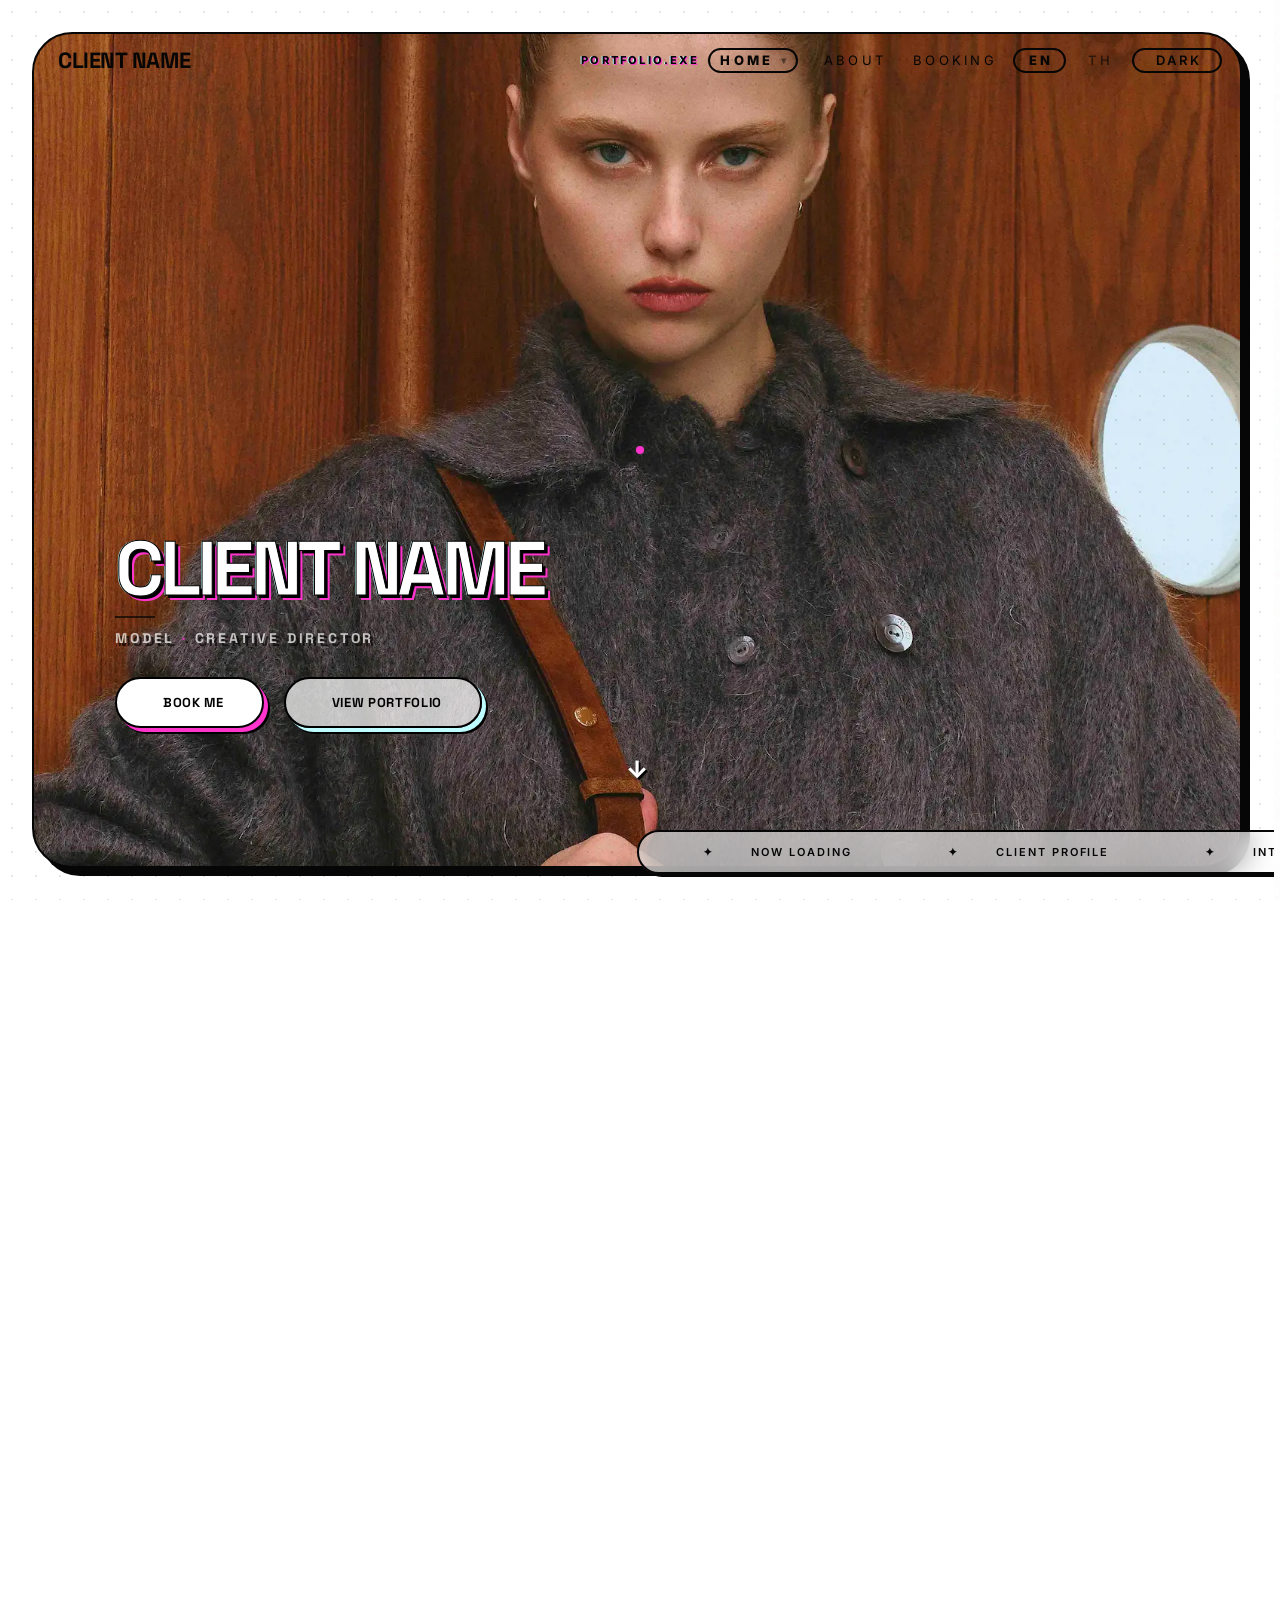
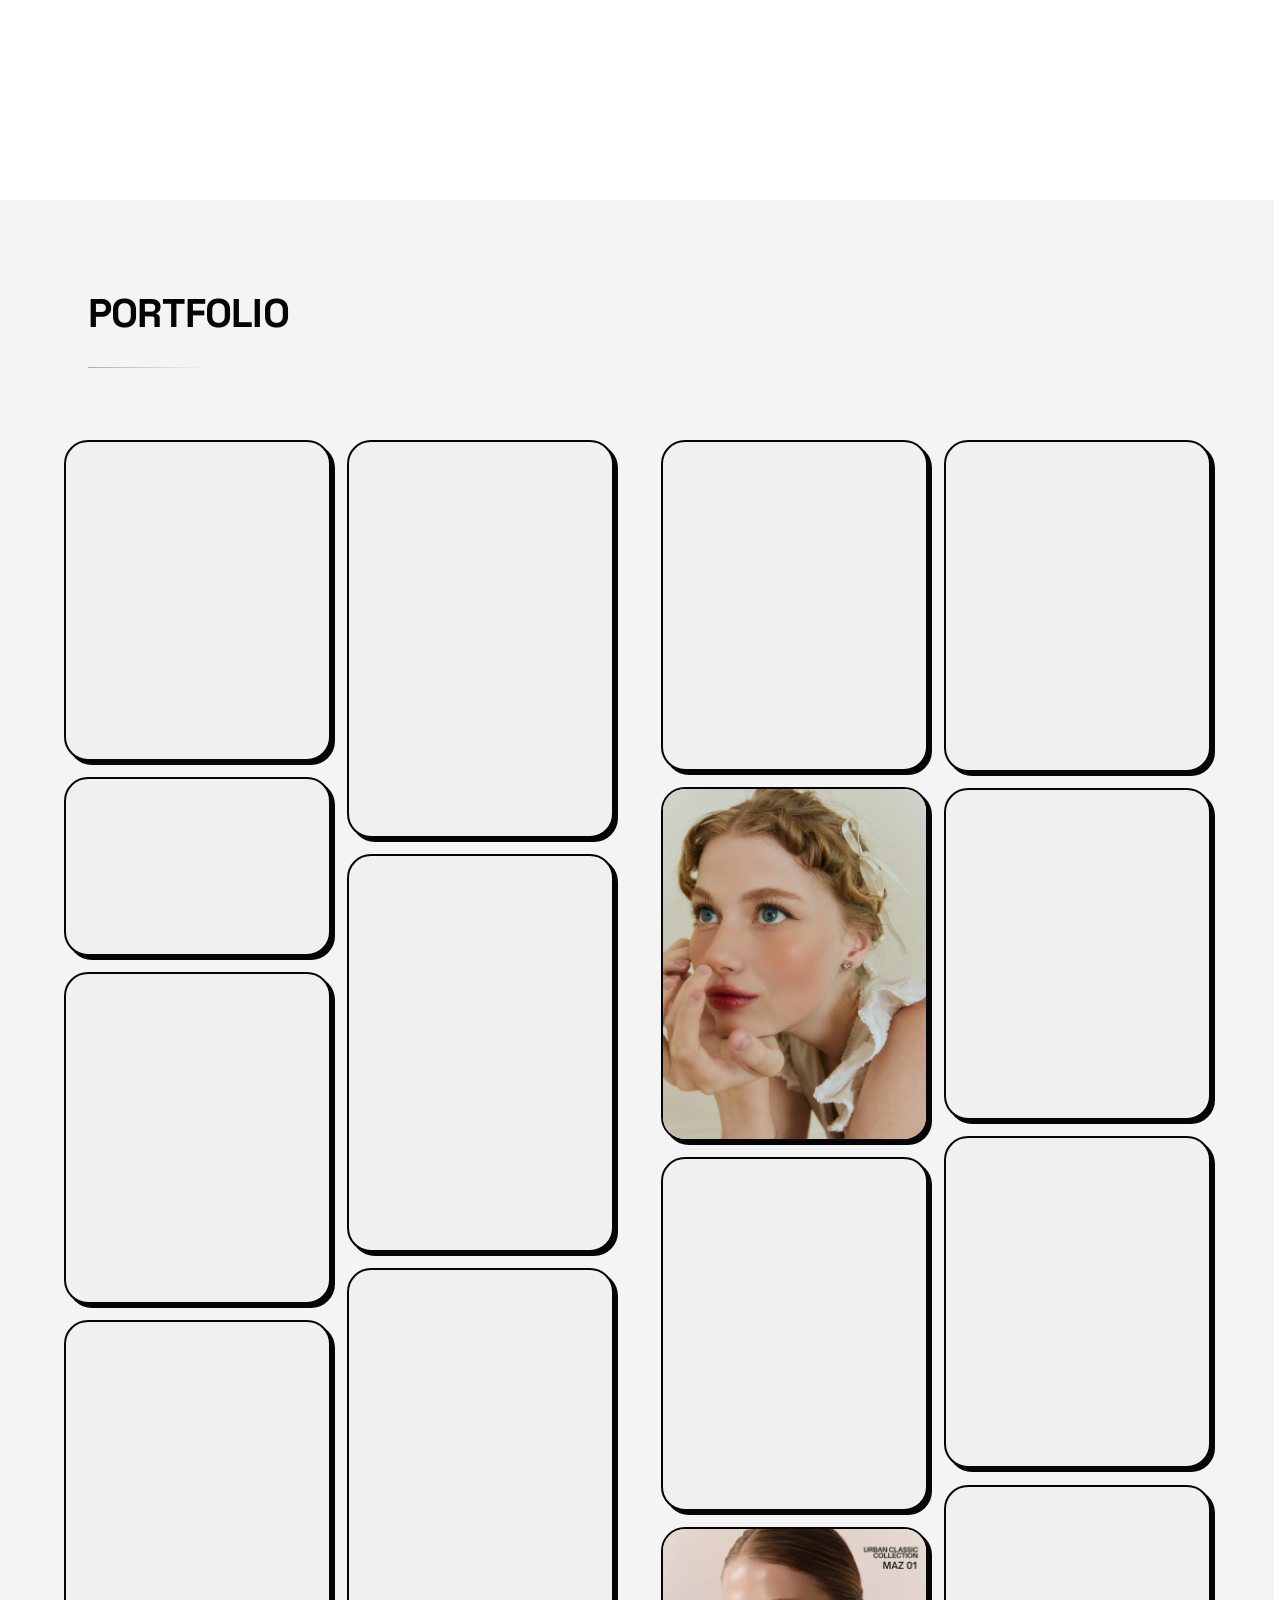
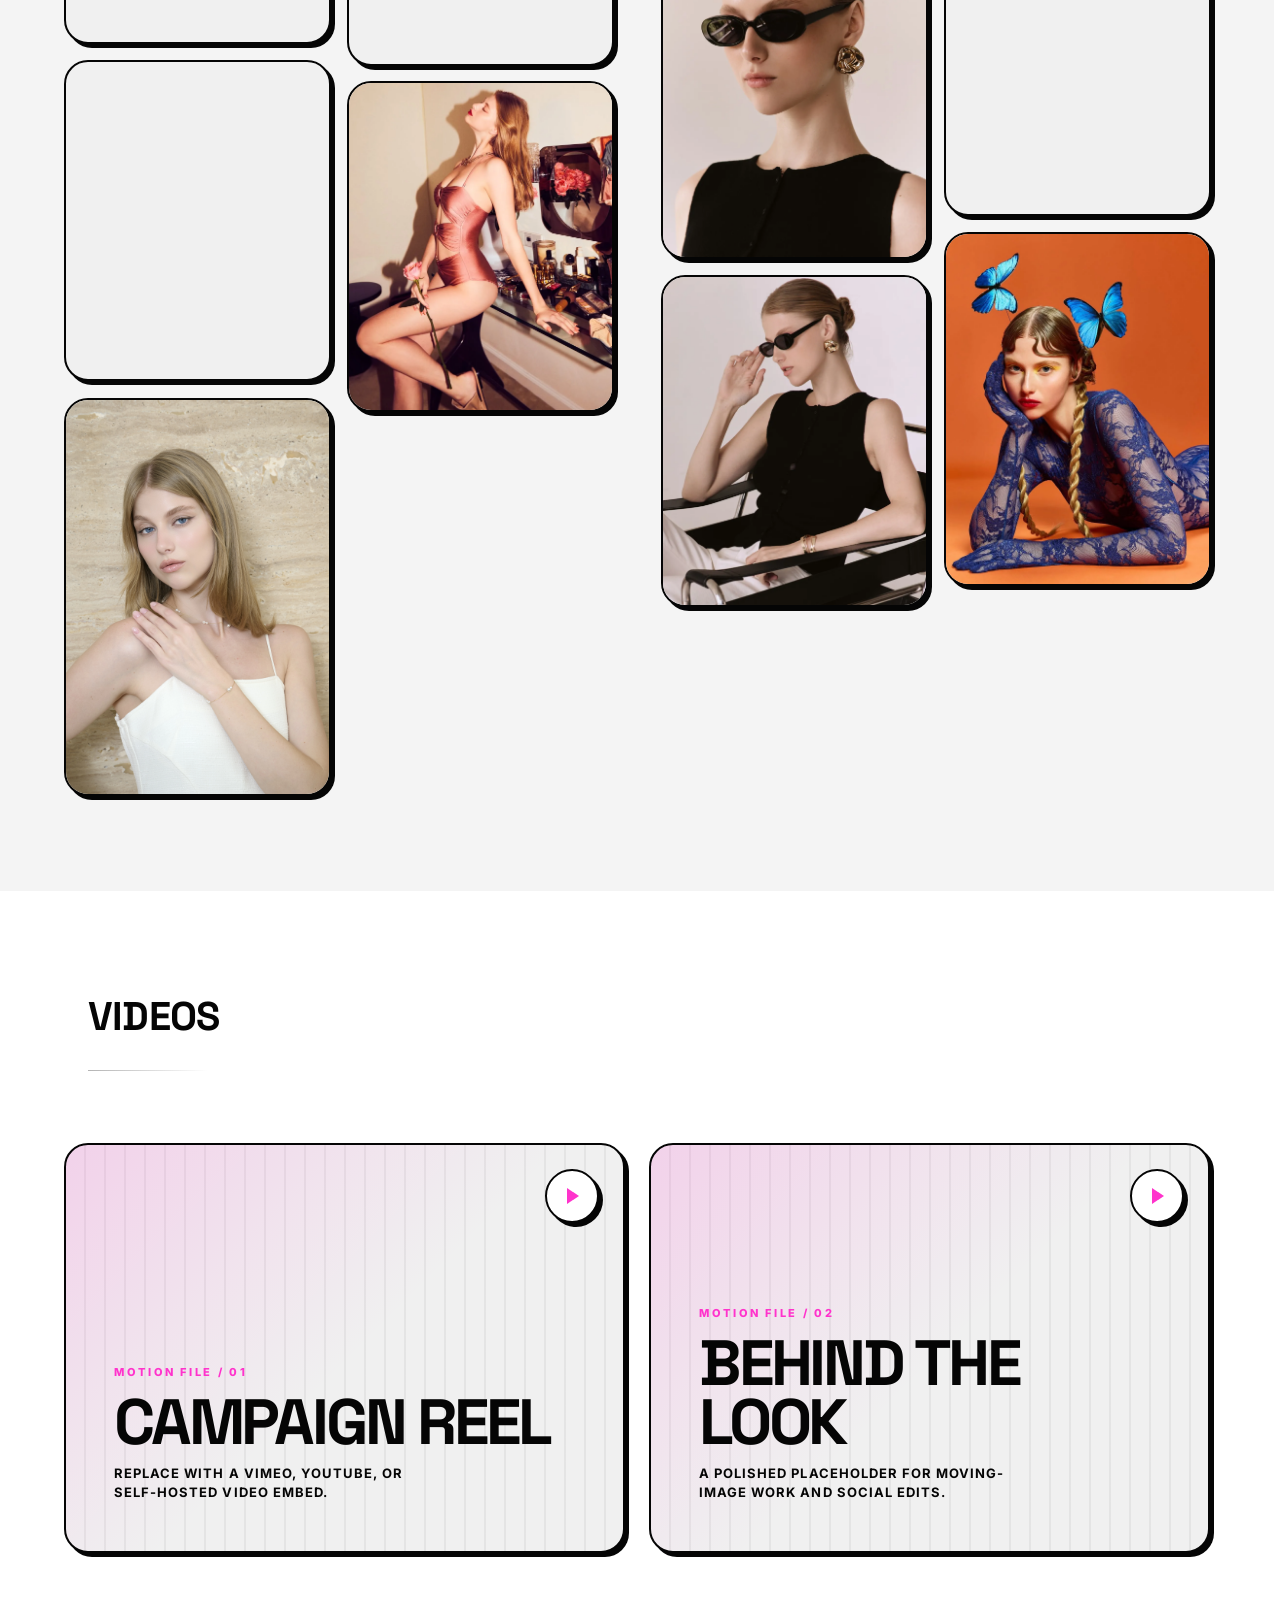
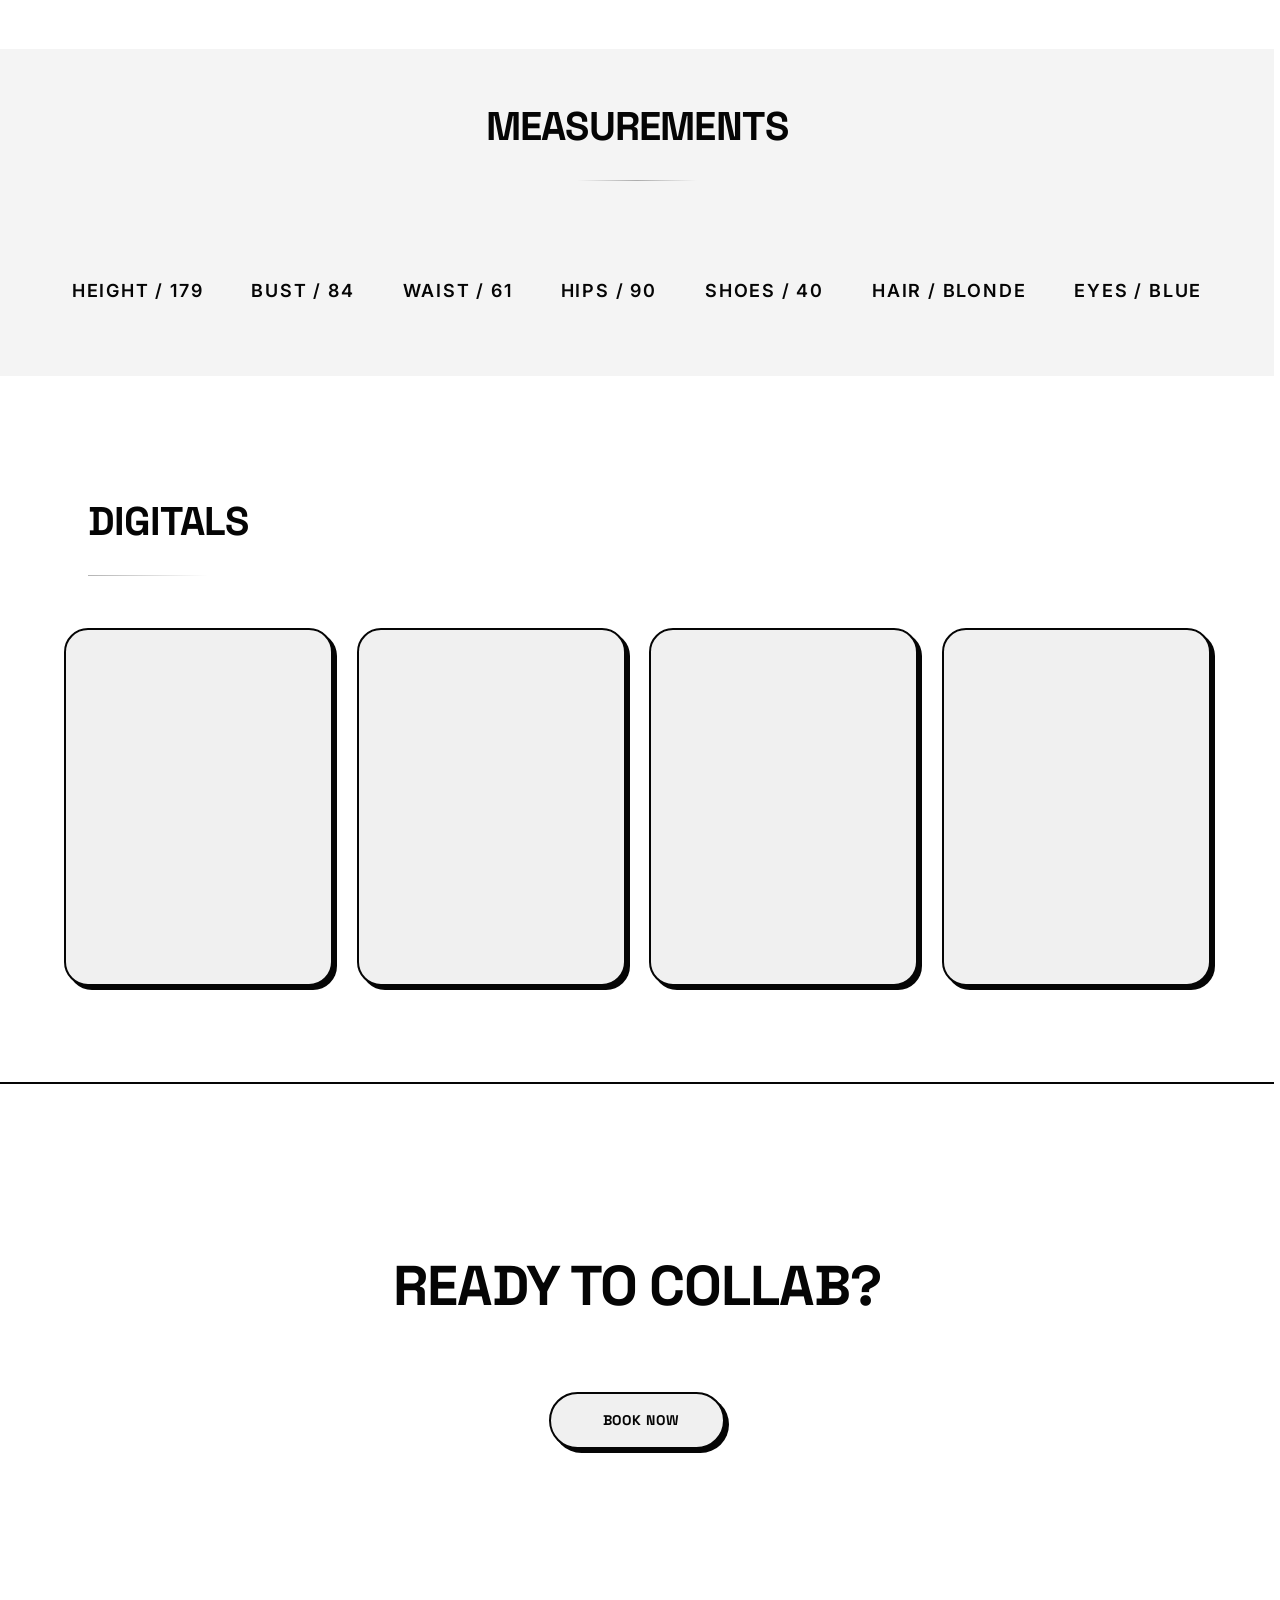
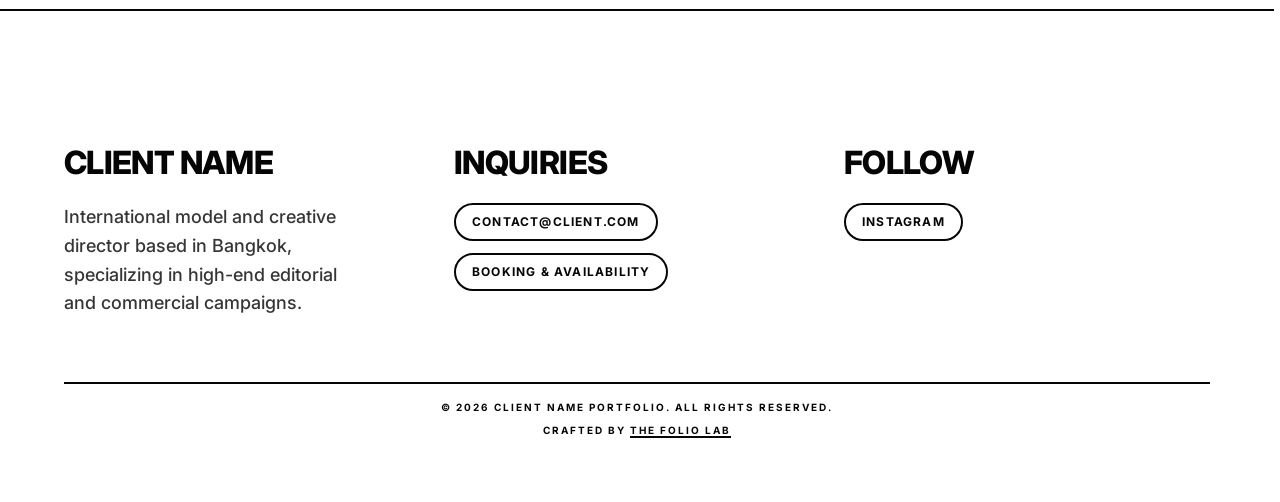
==== index.html @ 62f5c0d6 "Overbleed final II" ====
<!DOCTYPE html>
<html lang="en">
<head>
    <meta charset="UTF-8">
    <meta name="viewport" content="width=device-width, initial-scale=1.0, viewport-fit=cover">
    
    <!-- =================================================================== -->
    <!-- SEO & METADATA (Update these values for each new client) -->
    <!-- =================================================================== -->
    <meta name="description" content="Editorial model and creative director portfolio.">
    <meta name="robots" content="index, follow, max-image-preview:large">
    <link rel="canonical" href="https://your-client-domain.com/">
    
    <!-- Open Graph (Facebook, LinkedIn, iMessage) -->
    <meta property="og:title" content="Portfolio | Client Name">
    <meta property="og:description" content="Editorial model and creative director portfolio.">
    <meta property="og:image" content="https://your-client-domain.com/image/hero/hero.webp">
    <meta property="og:url" content="https://your-client-domain.com/">
    <meta property="og:type" content="website">
    
    <!-- Twitter Cards -->
    <meta name="twitter:card" content="summary_large_image">
    <meta name="twitter:title" content="Portfolio | Client Name">
    <meta name="twitter:description" content="Editorial model and creative director portfolio.">
    <meta name="twitter:image" content="https://your-client-domain.com/image/hero/hero.webp">
    
    <!-- Apple Web App Settings -->
    <meta name="apple-mobile-web-app-capable" content="yes">
    <meta name="apple-mobile-web-app-status-bar-style" content="black-translucent">
    
    <meta name="theme-color" content="#FFFFFF" media="(prefers-color-scheme: light)">
    <meta name="theme-color" content="#050505" media="(prefers-color-scheme: dark)">
    <link rel="manifest" href="manifest.json">
    <title>Portfolio | Client Name</title>
    <link rel="stylesheet" href="style.css">
    <link rel="preconnect" href="https://fonts.googleapis.com">
    <link rel="preconnect" href="https://fonts.gstatic.com" crossorigin>
    <link href="https://fonts.googleapis.com/css2?family=Inter:wght@400;500;600&family=Space+Grotesk:wght@400;600;700&display=block" rel="stylesheet">
    <link rel="preconnect" href="https://player.vimeo.com">
    <link rel="preconnect" href="https://i.vimeocdn.com">
    <link rel="preload" as="image" href="image/hero/hero.webp" fetchpriority="high">
    <script src="config.js"></script>

    <!-- JSON-LD Structured Data for Google -->
    <script type="application/ld+json">
    {
      "@context": "https://schema.org",
      "@type": "Person",
      "name": "Client Name",
      "url": "https://your-client-domain.com/",
      "image": "https://your-client-domain.com/image/hero/hero.webp",
      "jobTitle": "Model and Creative Director"
    }
    </script>
</head>
<body>

    <!-- Y2K Splash Screen -->
    <div id="splash-screen" class="splash-screen">
        <div class="splash-logo" id="splashClientName"></div>
        <script>
            (function() {
                const navEntries = performance.getEntriesByType("navigation");
                const isReload = navEntries.length > 0 ? navEntries[0].type === 'reload' : (window.performance && performance.navigation && performance.navigation.type === 1);
                if (sessionStorage.getItem('hasSeenSplash') && !isReload) {
                    document.getElementById('splash-screen').style.display = 'none';
                }
            })();
            if (window.CLIENT_CONFIG) {
                document.getElementById('splashClientName').textContent = window.CLIENT_CONFIG.name;
            }
        </script>
    </div>

    <script src="nav.js"></script>
    <header class="hero" id="hero">
        <!-- Change the background image URL right here for new clients -->
        <div class="hero-mobile-overbleed-bg" style="background-image: url('image/hero/hero.webp');" aria-hidden="true"></div>
        <div class="hero-bg" style="background-image: url('image/hero/hero.webp');"></div>
        <div class="hero-content">
            <h1 class="reveal" id="clientNameHero"></h1>
            <p class="hero-tagline reveal delay-1">
                <span lang="en" id="taglineEn"></span>
                <span lang="th" id="taglineTh"></span>
            </p>
            <div class="hero-btns reveal delay-2">
                <a href="booking.html" class="btn-primary" lang="en">Book Me</a>
                <a href="booking.html" class="btn-primary" lang="th">จองคิว</a>
                <a href="#highlights" class="btn-secondary" lang="en">View Portfolio</a>
                <a href="#highlights" class="btn-secondary" lang="th">ดูผลงาน</a>
            </div>
        </div>
        
        <!-- Y2K Scrolling Ticker -->
        <div class="hero-marquee reveal delay-3">
            <div class="hero-marquee-track">
                <!-- Repeated twice to create a seamless infinite scroll loop -->
                <span><span class="pink-accent">✦</span> Now Loading</span><span><span class="pink-accent">✦</span> Client Profile</span><span><span class="pink-accent">✦</span> International Model</span><span><span class="pink-accent">✦</span> Creative Director</span><span><span class="pink-accent">✦</span> Booking Status: Open</span><span><span class="pink-accent">✦</span> Available Worldwide</span>
                <span><span class="pink-accent">✦</span> Now Loading</span><span><span class="pink-accent">✦</span> Client Profile</span><span><span class="pink-accent">✦</span> International Model</span><span><span class="pink-accent">✦</span> Creative Director</span><span><span class="pink-accent">✦</span> Booking Status: Open</span><span><span class="pink-accent">✦</span> Available Worldwide</span>
                <span><span class="pink-accent">✦</span> Now Loading</span><span><span class="pink-accent">✦</span> Client Profile</span><span><span class="pink-accent">✦</span> International Model</span><span><span class="pink-accent">✦</span> Creative Director</span><span><span class="pink-accent">✦</span> Booking Status: Open</span><span><span class="pink-accent">✦</span> Available Worldwide</span>
                <span><span class="pink-accent">✦</span> Now Loading</span><span><span class="pink-accent">✦</span> Client Profile</span><span><span class="pink-accent">✦</span> International Model</span><span><span class="pink-accent">✦</span> Creative Director</span><span><span class="pink-accent">✦</span> Booking Status: Open</span><span><span class="pink-accent">✦</span> Available Worldwide</span>
            </div>
        </div>
        
        <!-- Y2K Scroll Indicator -->
        <a href="#highlights" class="scroll-indicator" aria-label="Scroll Down"></a>
    </header>

    <!-- SECTION 2: Highlights (4 Images) -->
    <section id="highlights">
        <div class="container">
            <p class="section-label reveal">
                <span lang="en">Highlights</span>
                <span lang="th">ไฮไลต์</span>
            </p>
            <div style="grid-column: span 12;">
                <div class="featured-grid">
                    <div class="featured-item reveal"><img src="image/highlights/01.webp" alt="Editorial" loading="lazy" decoding="async"></div>
                    <div class="featured-item reveal"><img src="image/highlights/02.webp" alt="Editorial" loading="lazy" decoding="async"></div>
                    <div class="featured-item reveal"><img src="image/highlights/03.WEBP" alt="Editorial" loading="lazy" decoding="async"></div>
                    <div class="featured-item reveal"><img src="image/highlights/04.webp" alt="Editorial" loading="lazy" decoding="async"></div>
                </div>
            </div>
        </div>
    </section>

    <!-- SECTION 2.5: Selected Clients -->
    <section id="selected-clients" style="padding: 0 0 96px 0;">
        <div class="container">
            <div style="grid-column: span 12; text-align: center;">
                <h3 class="reveal" style="font-size: 12px; letter-spacing: 0.3em; margin-bottom: 48px; opacity: 0.5; font-weight: 400;">
                    <span lang="en">Selected Clients</span>
                    <span lang="th">ลูกค้าที่ร่วมงาน</span>
                </h3>
                <div class="reveal delay-1" style="display: flex; justify-content: center; align-items: center; flex-wrap: wrap; gap: clamp(32px, 6vw, 64px); opacity: 0.5;">
                    <img src="image/brand_icons/vogue.webp" alt="VOGUE" class="brand-logo" style="height: clamp(16px, 3vw, 20px); width: auto; object-fit: contain; pointer-events: none;" loading="lazy" decoding="async">
                    <img src="image/brand_icons/elle.webp" alt="ELLE" class="brand-logo" style="height: clamp(16px, 3vw, 20px); width: auto; object-fit: contain; pointer-events: none;" loading="lazy" decoding="async">
                    <img src="image/brand_icons/cartier.webp" alt="CARTIER" class="brand-logo" style="height: clamp(16px, 3vw, 20px); width: auto; object-fit: contain; pointer-events: none;" loading="lazy" decoding="async">
                    <img src="image/brand_icons/armani.webp" alt="ARMANI" class="brand-logo" style="height: clamp(16px, 3vw, 20px); width: auto; object-fit: contain; pointer-events: none;" loading="lazy" decoding="async">
                    <img src="image/brand_icons/levi.webp" alt="LEVI'S" class="brand-logo" style="height: clamp(16px, 3vw, 20px); width: auto; object-fit: contain; pointer-events: none;" loading="lazy" decoding="async">
                </div>
            </div>
        </div>
    </section>

    <!-- SECTION 3: Full Portfolio (20 Images) -->
    <section id="portfolio" class="bg-alt">
        <div class="container">
            <p class="section-label reveal">
                <span lang="en">Portfolio</span>
                <span lang="th">ผลงาน</span>
            </p>
            <div style="grid-column: span 12;">
                <div class="full-grid">
                    <div class="portfolio-column">
                        <div class="masonry-col">
                            <img src="image/portfolio/01.webp" alt="Work" class="reveal" loading="lazy" decoding="async">
                            <img src="image/portfolio/02.webp" alt="Work" class="reveal" loading="lazy" decoding="async">
                            <img src="image/portfolio/03.webp" alt="Work" class="reveal" loading="lazy" decoding="async">
                            <img src="image/portfolio/04.webp" alt="Work" class="reveal" loading="lazy" decoding="async">
                            <img src="image/portfolio/05.webp" alt="Work" class="reveal" loading="lazy" decoding="async">
                            <img src="image/portfolio/06.webp" alt="Work" class="reveal" loading="lazy" decoding="async">
                        </div>
                        <div class="masonry-col">
                            <img src="image/portfolio/07.webp" alt="Work" class="reveal" loading="lazy" decoding="async">
                            <img src="image/portfolio/08.webp" alt="Work" class="reveal" loading="lazy" decoding="async">
                            <img src="image/portfolio/09.webp" alt="Work" class="reveal" loading="lazy" decoding="async">
                            <img src="image/portfolio/10.webp" alt="Work" class="reveal" loading="lazy" decoding="async">
                        </div>
                    </div>
                    <div class="portfolio-column">
                        <div class="masonry-col">
                            <img src="image/portfolio/11.webp" alt="Work" class="reveal" loading="lazy" decoding="async">
                            <img src="image/portfolio/12.webp" alt="Work" class="reveal" loading="lazy" decoding="async">
                            <img src="image/portfolio/13.webp" alt="Work" class="reveal" loading="lazy" decoding="async">
                            <img src="image/portfolio/14.webp" alt="Work" class="reveal" loading="lazy" decoding="async">
                            <img src="image/portfolio/15.webp" alt="Work" class="reveal" loading="lazy" decoding="async">
                        </div>
                        <div class="masonry-col">
                            <img src="image/portfolio/16.webp" alt="Work" class="reveal" loading="lazy" decoding="async">
                            <img src="image/portfolio/17.webp" alt="Work" class="reveal" loading="lazy" decoding="async">
                            <img src="image/portfolio/18.webp" alt="Work" class="reveal" loading="lazy" decoding="async">
                            <img src="image/portfolio/19.webp" alt="Work" class="reveal" loading="lazy" decoding="async">
                            <img src="image/portfolio/20.webp" alt="Work" class="reveal" loading="lazy" decoding="async">
                        </div>
                    </div>
                </div>
            </div>
        </div>
    </section>

    <!-- SECTION 4: Video Portfolio (2 Videos) -->
    <section id="motion">
        <div class="container">
            <p class="section-label reveal">
                <span lang="en">Videos</span>
                <span lang="th">วิดีโอ</span>
            </p>
            <div style="grid-column: span 12;">
                <div class="video-grid">
                    <div class="video-item video-placeholder-card reveal">
                        <span class="video-placeholder-card__label">Motion File / 01</span>
                        <span class="video-placeholder-card__play" aria-hidden="true"></span>
                        <p class="video-placeholder-card__title">Campaign Reel</p>
                        <p class="video-placeholder-card__caption">Replace with a Vimeo, YouTube, or self-hosted video embed.</p>
                    </div>
                    <div class="video-item video-placeholder-card reveal">
                        <span class="video-placeholder-card__label">Motion File / 02</span>
                        <span class="video-placeholder-card__play" aria-hidden="true"></span>
                        <p class="video-placeholder-card__title">Behind The Look</p>
                        <p class="video-placeholder-card__caption">A polished placeholder for moving-image work and social edits.</p>
                    </div>
                </div>
            </div>
        </div>
    </section>

    <!-- SECTION 5: Measurements -->
    <section id="measurements" class="bg-alt">
        <div class="container">
            <p class="section-label reveal">
                <span lang="en">Measurements</span>
                <span lang="th">สัดส่วน</span>
            </p>
            <div style="grid-column: span 12;">
                <div class="info-strip">
                    <div><span lang="en">Height</span><span lang="th">ส่วนสูง</span> / <span id="val-height"></span></div>
                    <div><span lang="en">Bust</span><span lang="th">อก</span> / <span id="val-bust"></span></div>
                    <div><span lang="en">Waist</span><span lang="th">เอว</span> / <span id="val-waist"></span></div>
                    <div><span lang="en">Hips</span><span lang="th">สะโพก</span> / <span id="val-hips"></span></div>
                    <div><span lang="en">Shoes</span><span lang="th">รองเท้า</span> / <span id="val-shoes"></span></div>
                    <div><span lang="en">Hair</span><span lang="th">สีผม</span> / <span lang="en" id="val-hairEn"></span><span lang="th" id="val-hairTh"></span></div>
                    <div><span lang="en">Eyes</span><span lang="th">นัยน์ตา</span> / <span lang="en" id="val-eyesEn"></span><span lang="th" id="val-eyesTh"></span></div>   
                </div>
                <!-- Subtle Comp Card Button -->
                <div class="reveal delay-1" id="compCardContainer" style="text-align: center; margin-top: 24px;">
                    <a href="#" id="compCardBtn" class="btn-bold">
                        <span lang="en">View Comp Card</span>
                        <span lang="th">ดูคอมพ์การ์ด</span>
                    </a>
                </div>
            </div>
        </div>
    </section>

    <!-- SECTION 6: Digitals (4 Images) -->
    <section id="digitals">
        <div class="container">
            <p class="section-label reveal">
                <span lang="en">Digitals</span>
                <span lang="th">สแนปช็อต</span>
            </p>
            <div style="grid-column: span 12;">
                <div class="digitals-grid">
                    <img src="image/digitals/01.webp" alt="Digital 1" class="reveal" loading="lazy" decoding="async">
                    <img src="image/digitals/02.webp" alt="Digital 2" class="reveal" loading="lazy" decoding="async">
                    <img src="image/digitals/03.webp" alt="Digital 3" class="reveal" loading="lazy" decoding="async">
                    <img src="image/digitals/04.webp" alt="Digital 4" class="reveal" loading="lazy" decoding="async">
                </div>
            </div>
        </div>
    </section>

    <section class="cta-section">
        <h2 class="reveal">
            <span lang="en">Ready to collab?</span>
            <span lang="th">พร้อมร่วมงานกันแล้ว?</span>
        </h2>
        <a href="booking.html" class="btn-bold reveal delay-1">
            <span lang="en">Book Now</span>
            <span lang="th">จองคิวเลย</span>
        </a>
    </section>

    <a href="#hero" class="back-to-top">
        <span lang="en">Top</span>
        <span lang="th">กลับขึ้นบน</span>
    </a>

    <div id="imageModal" class="modal" role="dialog" aria-modal="true" aria-label="Image Gallery">
        <span class="modal-nav modal-prev" aria-label="Previous Image" role="button">&#10094;</span>
        <img class="modal-content" id="img01" alt="Expanded image">
        <span class="modal-nav modal-next" aria-label="Next Image" role="button">&#10095;</span>
        <div class="modal-caption" id="imageModalCaption" aria-hidden="true">
            <p class="modal-caption__kicker" id="imageModalCaptionKicker"></p>
            <p class="modal-caption__text">
                <span lang="en" id="imageModalCaptionEn"></span>
                <span lang="th" id="imageModalCaptionTh"></span>
            </p>
        </div>
        <button type="button" class="modal-fullscreen-toggle" id="imageModalFullscreenToggle" aria-pressed="false">
            <span lang="en" id="imageModalFullscreenToggleEn">Fullscreen</span>
            <span lang="th" id="imageModalFullscreenToggleTh">เต็มจอ</span>
        </button>
        <button type="button" class="modal-caption-toggle" id="imageModalCaptionToggle" aria-pressed="true">
            <span lang="en" id="imageModalCaptionToggleEn">Captions: On</span>
            <span lang="th" id="imageModalCaptionToggleTh">คำบรรยาย: เปิด</span>
        </button>
    </div>

    <!-- Dedicated Comp Card Modal -->
    <div id="compCardModal" class="modal" role="dialog" aria-modal="true" aria-label="Comp Card">
        <img class="modal-content" id="compCardImg" alt="Client Comp Card" style="max-height: 80vh;">
        <div class="comp-card-modal-note">
            <a href="#" id="compCardDownload" download="Comp_Card.png" class="btn-primary" style="box-shadow: 0 4px 24px rgba(0,0,0,0.4);">
                <span lang="en">Download Comp Card</span>
                <span lang="th">ดาวน์โหลดคอมพ์การ์ด</span>
            </a>
        </div>
    </div>

    <script src="footer.js"></script>
    <script src="main.js"></script>

</body>
</html>
---- style.css ----
/* ==========================================================================
   CLIENT CONFIGURATION (THEME SETTINGS)
   Update these variables to re-skin the entire website in seconds.
   ========================================================================== */
:root {
    /* 1. BRAND COLORS */
    --black: #000000;
    --white: #ffffff;
    --gold: #FF33CC; /* Softened Cyber Pink for Y2K Accent */

    /* 2. BRAND FONTS */
    --serif: 'Space Grotesk', sans-serif; /* Techy, geometric Y2K Display font */
    --sans: 'Inter', -apple-system, BlinkMacSystemFont, "Segoe UI", Roboto, sans-serif;

    /* 3. SPACING */
    --margin: 64px;
    --gutter: 24px;

    /* Theme-aware variables */
    --bg: #FFFFFF; 
    --text: #050505; 
    --surface: #F0F0F0; 
    --nav-bg: rgba(255, 255, 255, 0.6);
    --dropdown-bg: #FFFFFF;
    --alt-bg: #F4F4F4; 
    --border-subtle: #050505; /* Solid black outlines */
    --scrollbar-thumb: rgba(5, 5, 5, 0.3);
    --mobile-viewport-overbleed: 0px;
}

[data-theme="dark"] {
    --bg: #050505;
    --text: var(--white);
    --surface: #1A1A1A;
    --nav-bg: rgba(5, 5, 5, 0.6);
    --dropdown-bg: #050505;
    --alt-bg: #111111;
    --border-subtle: #FFFFFF;
    --gold: #00FFCC; /* Electric Cyan in dark mode */
    --scrollbar-thumb: rgba(255, 255, 255, 0.3);
}

html {
    width: 100%;
    scrollbar-gutter: stable; /* Prevents layout shift when modals open */
}

/* Modern Scrollbar Styling */
::-webkit-scrollbar {
    width: 6px;
    background-color: transparent;
}

::-webkit-scrollbar-thumb {
    background: var(--scrollbar-thumb);
    border-radius: 10px;
    border: 1px solid transparent;
    background-clip: padding-box;
}
::-webkit-scrollbar-thumb:hover {
    background: var(--gold);
    border: 1px solid transparent;
    background-clip: padding-box;
}

/* Scroll Lock Engine */
html.scroll-locked {
    scrollbar-width: none !important;
    -ms-overflow-style: none !important;
}
html.scroll-locked::-webkit-scrollbar { display: none !important; width: 0 !important; height: 0 !important; }

body {
    overflow-x: hidden;
    width: 100%;
}

* {
    margin: 0;
    padding: 0;
    box-sizing: border-box;
    -webkit-tap-highlight-color: transparent; /* Removes the default mobile browser gray tap blink universally */
}

body {
    background-color: var(--bg);
    color: var(--text);
    font-family: var(--sans);
    font-size: 18px;
    line-height: 1.5;
    letter-spacing: -0.02em; /* Slightly tighter for body text */
    -webkit-font-smoothing: antialiased;
}

/* Premium Film Grain Overlay */
body::after {
    content: "";
    position: fixed;
    top: 0; left: 0; width: 100vw; height: 100vh;
    pointer-events: none;
    z-index: 9999;
    /* SVG Noise generated via data URI for zero-latency loading */
    background-image: url("data:image/svg+xml,%3Csvg viewBox='0 0 200 200' xmlns='http://www.w3.org/2000/svg'%3E%3Cfilter id='noiseFilter'%3E%3CfeTurbulence type='fractalNoise' baseFrequency='0.8' numOctaves='3' stitchTiles='stitch'/%3E%3C/filter%3E%3Crect width='100%25' height='100%25' filter='url(%23noiseFilter)' opacity='0.06'/%3E%3C/svg%3E");
    opacity: 0.8;
    mix-blend-mode: overlay;
}

/* Language Toggle Logic */
/* Hide Thai elements by default */
[lang="th"] { 
    display: none !important; 
}

/* Toggle logic: target only elements with the explicit lang attribute */
body.lang-th [lang="en"] { display: none !important; }
body.lang-th [lang="th"] { display: block !important; }
body.lang-th a[lang="th"], body.lang-th span[lang="th"] { display: inline-block !important; }

h1, h2, .logo {
    font-family: var(--serif);
    font-weight: 800; /* Bold and chunky */
    text-transform: uppercase;
    letter-spacing: -0.02em;
}

h1 { font-size: clamp(48px, 6vw, 88px); line-height: 0.9; overflow-wrap: break-word; } /* Scaled down slightly to not overpower the image */
h2 { font-size: 56px; margin-bottom: 64px; font-weight: 800; } 

.logo { font-size: 22px; }

.pink-accent { color: var(--gold); }

h3 { 
    font-family: var(--sans); 
    font-size: 22px; 
    font-weight: 300; 
    text-transform: uppercase; 
    letter-spacing: 0.4em; 
    margin-bottom: 32px; 
    color: var(--text); 
    opacity: 1; /* Ensures text stays strictly black on white backgrounds */
}

a { text-decoration: none; color: inherit; transition: opacity 0.3s ease, color 0.3s ease; }
a:hover { opacity: 0.7; transition-delay: 0.1s; }

/* Brand Logos Theme Adaptability */
.brand-logo { 
    transition: filter 0.5s ease; 
    pointer-events: none; /* Foolproof kill switch: Blocks all click events and modal triggers */
}
[data-theme="dark"] .brand-logo { filter: invert(1) brightness(0.9); }

/* Grid System */
.container {
    max-width: 1440px;
    margin: 0 auto;
    padding: 0 var(--margin);
    display: grid;
    grid-template-columns: repeat(12, 1fr);
    gap: var(--gutter);
}

/* --- 2. NAVIGATION BAR --- */
nav {
    height: 72px; 
    display: flex;
    align-items: center;
    justify-content: space-between;
    padding: 0 32px; 
    position: fixed;
    top: 24px; /* Floating pill */
    left: 0;
    right: 0;
    margin: 0 auto;
    width: calc(100% - 48px);
    max-width: 1440px;
    z-index: 100;
    border: 2px solid var(--border-subtle);
    border-radius: 100px;
    box-shadow: 4px 4px 0 var(--border-subtle);
    transition: all 0.5s cubic-bezier(0.16, 1, 0.3, 1);
}

nav::before {
    content: '';
    position: absolute;
    inset: 0;
    border-radius: inherit;
    background: var(--nav-bg);
    backdrop-filter: blur(15px);
    z-index: -1;
    pointer-events: none;
    transition: all 0.5s cubic-bezier(0.16, 1, 0.3, 1);
}

/* --- NAVIGATION ENTRANCE ANIMATION --- */
@keyframes navEntrance {
    from {
        opacity: 0;
    }
    to {
        opacity: 1;
    }
}

.logo {
    opacity: 0;
    animation: navEntrance 1.2s cubic-bezier(0.16, 1, 0.3, 1) forwards;
    animation-delay: 0.1s;
}

.nav-system-label {
    position: absolute;
    left: 50%;
    top: 50%;
    transform: translate(-50%, -50%);
    color: var(--text);
    font-family: var(--sans);
    font-size: 11px;
    font-weight: 800;
    letter-spacing: 0.2em;
    line-height: 1;
    text-transform: uppercase;
    opacity: 0;
    pointer-events: none;
    text-shadow: 1px 1px 0 var(--gold), -1px 0 0 #bdfcff;
    animation: navEntrance 1.2s cubic-bezier(0.16, 1, 0.3, 1) forwards;
    animation-delay: 0.25s;
}

@media (min-width: 769px) {
    .nav-links > * {
        opacity: 0;
        animation: navEntrance 1.2s cubic-bezier(0.16, 1, 0.3, 1) forwards;
    }
    .nav-links > *:nth-child(1) { animation-delay: 0.2s; }
    .nav-links > *:nth-child(2) { animation-delay: 0.3s; }
    .nav-links > *:nth-child(3) { animation-delay: 0.4s; }
    .nav-links > *:nth-child(4) { animation-delay: 0.5s; }
    .nav-links > *:nth-child(5) { animation-delay: 0.6s; }
}

@keyframes heroFadeIn {
    from { opacity: 0; transform: scale(1.1) translateZ(0); }
    to { opacity: 1; transform: scale(1) translateZ(0); }
}

.nav-links {
    display: flex;
    --nav-item-width: 90px;
    gap: 10px;
    font-size: 13px; /* Slightly larger font */
    text-transform: uppercase;
    letter-spacing: 0.25em; /* More spread out */
    margin-left: auto; /* Pushes the nav-links to the right */
    align-items: center;
}

.theme-toggle {
    cursor: pointer;
    opacity: 1;
    font-weight: 600;
    padding: 4px 10px 4px 14px; /* Optically centers text by offsetting the wide letter-spacing */
    line-height: 1;
    border-radius: 100px;
    border: 2px solid var(--border-subtle);
    transition: all 0.2s ease;
    display: flex;
    align-items: center;
    justify-content: center;
    width: var(--nav-item-width);
    min-height: 25px;
}

.lang-switch {
    transition: all 0.3s ease;
    display: flex;
    align-items: center;
    gap: 6px;
    justify-content: center;
    width: var(--nav-item-width);
    min-height: 25px;
    margin-left: 16px;
    margin-right: 8px;
}

.lang-switch span {
    opacity: 0.6; /* Dim the inactive one */
    font-weight: 600;
    transition: all 0.2s ease;
    cursor: pointer;
    position: relative;
    display: inline-block;
    padding: 4px 10px 4px 14px; /* Optically centers text */
    line-height: 1; /* Tightens the internal spacing */
    border-radius: 100px;
    border: 2px solid transparent;
}

/* Highlight EN when active */
body:not(.lang-th) .lang-switch .en {
    opacity: 1;
    font-weight: 800;
    color: var(--black) !important;
    background-color: var(--gold);
    border-color: var(--black);
    box-shadow: 2px 2px 0 var(--black);
}
body:not(.lang-th) .lang-switch .en:hover {
    color: var(--black) !important;
}

/* Highlight TH when active */
body.lang-th .lang-switch .th {
    opacity: 1;
    font-weight: 800;
    color: var(--black) !important;
    background-color: var(--gold);
    border-color: var(--black);
    box-shadow: 2px 2px 0 var(--black);
}
body.lang-th .lang-switch .th:hover {
    color: var(--black) !important;
}

.logo, .nav-links a, .lang-switch {
    color: var(--text);
    transition: color 0.5s cubic-bezier(0.16, 1, 0.3, 1);
}

/* Prevent native mobile dragging and highlighting of navigation links */
.logo, .nav-links a, .lang-switch span, .theme-toggle, .mobile-toggle {
    -webkit-user-drag: none;
    -webkit-touch-callout: none;
    user-select: none;
}

.nav-links > a, .dropdown-trigger {
    padding: 4px 12px 4px 16px; /* Optically centers text */
    line-height: 1;
    border-radius: 100px;
    border: 2px solid transparent;
    transition: all 0.2s ease;
    display: inline-flex;
    align-items: center;
    justify-content: center;
    width: var(--nav-item-width);
}

.nav-links > a.active, .dropdown-trigger.active {
    color: var(--black) !important;
    background-color: var(--gold);
    border-color: var(--black);
    box-shadow: 2px 2px 0 var(--black);
    font-weight: 800;
}
.nav-links > a.active:hover, .dropdown-trigger.active:hover {
    color: var(--black) !important;
}

.back-to-top {
    position: fixed;
    bottom: 40px;
    right: 40px;
    font-size: 10px;
    text-transform: uppercase;
    letter-spacing: 0.4em;
    z-index: 90;
    opacity: 0;
    pointer-events: none;
    transform: translateY(20px);
    transition: opacity 0.6s cubic-bezier(0.16, 1, 0.3, 1), transform 0.2s ease, background-color 0.2s ease, color 0.2s ease, border-color 0.2s ease, box-shadow 0.2s ease;
    cursor: pointer;
    background: var(--nav-bg);
    backdrop-filter: blur(10px);
    padding: 16px 24px;
    border: 2px solid var(--border-subtle);
    border-radius: 100px;
    box-shadow: 4px 4px 0 var(--border-subtle);
    color: var(--text);
    -webkit-tap-highlight-color: transparent;
}
.back-to-top.visible { opacity: 1; pointer-events: auto; transform: translateY(0); }

/* Homepage Hero State: Transparent background and white text when not scrolled */
nav.on-hero:not(.scrolled) {
    background: transparent;
    border-color: transparent;
    box-shadow: none;
}

nav.on-hero:not(.scrolled)::before {
    opacity: 0;
    background: transparent;
    backdrop-filter: none;
}

nav.on-hero:not(.scrolled) .logo,
nav.on-hero:not(.scrolled) .nav-links a,
nav.on-hero:not(.scrolled) .lang-switch,
nav.on-hero:not(.scrolled) .theme-toggle {
    color: var(--text);
}

/* Revert active items to a subtle outline pill on the transparent hero */
body:not(.lang-th) nav.on-hero:not(.scrolled) .lang-switch .en,
body.lang-th nav.on-hero:not(.scrolled) .lang-switch .th,
nav.on-hero:not(.scrolled) .nav-links > a.active,
nav.on-hero:not(.scrolled) .dropdown-trigger.active,
nav.on-hero:not(.scrolled) .theme-toggle {
    background-color: transparent;
    border-color: var(--text);
    box-shadow: none;
    color: var(--text) !important;
}

body:not(.lang-th) nav.on-hero:not(.scrolled) .lang-switch .en:hover,
body.lang-th nav.on-hero:not(.scrolled) .lang-switch .th:hover,
nav.on-hero:not(.scrolled) .nav-links > a.active:hover,
nav.on-hero:not(.scrolled) .dropdown-trigger.active:hover {
    color: var(--gold) !important;
    border-color: var(--gold);
    background-color: transparent;
    box-shadow: none;
}

/* Editorial Dropdown Styling */
.dropdown {
    position: relative;
    display: inline-block;
}

.dropdown-trigger {
    display: inline-flex;
    align-items: center;
}

.dropdown-trigger::after {
    content: '▾';
    margin-left: 8px;
    font-size: 10px;
    opacity: 0.5;
    display: inline-block;
    transition: transform 0.4s cubic-bezier(0.16, 1, 0.3, 1);
}

.dropdown:hover .dropdown-trigger::after {
    transform: rotate(180deg);
    opacity: 1;
    transition-delay: 0.1s;
}

.dropdown-content {
    position: absolute;
    top: 100%;
    left: 50%;
    transform: translateX(-50%) translateY(8px); /* Tighter emergence */
    background: var(--dropdown-bg);
    backdrop-filter: blur(15px); /* Lighter blur */
    min-width: 140px; /* Reduced width */
    padding: 16px 0; /* Reduced padding */
    border: 2px solid var(--border-subtle); /* Subtle attachment */
    border-radius: 24px; /* Removed border radius */
    box-shadow: 4px 4px 0 var(--border-subtle); /* Removed shadow */
    opacity: 0;
    visibility: hidden;
    transition: opacity 0.3s ease, transform 0.3s cubic-bezier(0.16, 1, 0.3, 1), visibility 0.3s;
    z-index: 101;
}

.dropdown:hover .dropdown-content {
    opacity: 1;
    visibility: visible;
    transform: translateX(-50%) translateY(0) scale(1);
    transition-delay: 0.1s;
}

.dropdown-content a {
    display: block !important; 
    padding: 12px 14px 12px 18px; /* Optically centers text */
    font-size: 10px;
    text-align: center;
    letter-spacing: 0.3em;
    color: var(--text) !important; /* Ensure readability on theme background */
    opacity: 0;
    transform: translateY(4px);
    transition: opacity 0.3s ease, transform 0.3s ease, color 0.3s ease;
}

.dropdown:hover .dropdown-content a {
    opacity: 1;
    transform: translateY(0);
}

/* Subtle staggered entrance for the text */
.dropdown:hover .dropdown-content a:nth-child(1) { transition-delay: 0.15s; }
.dropdown:hover .dropdown-content a:nth-child(2) { transition-delay: 0.2s; }
.dropdown:hover .dropdown-content a:nth-child(3) { transition-delay: 0.25s; }
.dropdown:hover .dropdown-content a:nth-child(4) { transition-delay: 0.3s; }
.dropdown:hover .dropdown-content a:nth-child(5) { transition-delay: 0.35s; }

.dropdown-content a.active {
    color: var(--gold) !important;
    font-weight: 600;
}

/* Hamburger Icon */
.mobile-toggle {
    display: none;
    flex-direction: column;
    gap: 8px;
    cursor: pointer;
    position: relative;
    z-index: 1001;
    /* Mobile entrance animation */
    opacity: 0;
    animation: navEntrance 1.2s cubic-bezier(0.16, 1, 0.3, 1) forwards;
    animation-delay: 0.2s;
}

.mobile-toggle span {
    width: 22px;
    height: 1px;
    background-color: currentColor;
    transition: all 0.3s cubic-bezier(0.16, 1, 0.3, 1);
}

.btn-book {
    border: 0.5px solid var(--black); /* Keep thin border */
    padding: 12px 24px; /* Slightly more padding */
    font-size: 13px; /* Slightly smaller font */
    text-transform: uppercase;
    letter-spacing: 0.15em; /* Refined letter spacing */
}

/* --- 3. HOMEPAGE SPECIFIC SECTIONS --- */
.hero {
    height: 100vh;
    display: flex;
    align-items: flex-end;
    padding: var(--margin);
    position: relative;
    overflow: hidden; /* Necessary for the scale effect */
    background-color: var(--bg);
}

.hero::before {
    /* Y2K Grid / Noise Background (Placeholder overlay) */
    content: '';
    position: absolute;
    inset: 0;
    background-image: radial-gradient(var(--border-subtle) 1px, transparent 0);
    background-size: 24px 24px;
    opacity: 0.1;
    z-index: 1;
    pointer-events: none;
}

.hero-bg {
    position: absolute;
    inset: 32px;
    background-color: #ccc;
    background-repeat: no-repeat;
    background-position: center 10%;
    background-size: cover;
    z-index: 0;
    border: 2px solid var(--border-subtle);
    border-radius: 40px;
    box-shadow: 8px 8px 0 var(--border-subtle);
    transform-origin: center 20%;
    opacity: 1;
    -webkit-backface-visibility: hidden;
    backface-visibility: hidden;
    will-change: transform; /* Offloads parallax strictly to the GPU */
}

.hero-mobile-overbleed-bg {
    display: none;
}

.hero:not(.loaded) .hero-bg {
    opacity: 0; /* Hide strictly while waiting for the JS gatekeeper */
}

.hero.loaded .hero-bg {
    animation: heroFadeIn 2.5s cubic-bezier(0.16, 1, 0.3, 1) both;
}

.hero-content p {
    text-transform: uppercase; /* Keep uppercase */
    letter-spacing: 0.2em; /* More spread out */
    font-size: 14px;
    margin-bottom: 12px;
    color: var(--bg);
    font-weight: 800;
    text-shadow: 3px 3px 0 var(--text);
}

/* --- Y2K SCROLLING MARQUEE --- */
.hero-marquee {
    position: absolute;
    bottom: 26px;
    left: 50%;
    transform: translateX(-50%);
    width: calc(100% - 48px);
    max-width: 1440px;
    overflow: hidden;
    background: var(--nav-bg);
    backdrop-filter: blur(15px);
    border: 2px solid var(--border-subtle);
    border-radius: 100px;
    box-shadow: 3px 3px 0 var(--border-subtle);
    padding: 12px 0;
    z-index: 10;
    display: flex;
    white-space: nowrap;
}

.hero-marquee-track {
    display: flex;
    animation: marqueeScroll 12s linear infinite;
}

.hero-marquee:hover .hero-marquee-track {
    animation-play-state: paused;
}

.hero-marquee-track span {
    font-family: var(--sans);
    font-weight: 600;
    text-transform: uppercase;
    letter-spacing: 0.18em;
    font-size: 11px;
    color: var(--text);
    padding: 0 32px;
}

@keyframes marqueeScroll {
    0% { transform: translateX(0); }
    100% { transform: translateX(-50%); }
}

/* --- Y2K SCROLL INDICATOR --- */
.scroll-indicator {
    position: absolute;
    bottom: 112px; /* Sits perfectly above the marquee on the hero */
    left: 50%;
    transform: translateX(-50%);
    z-index: 10;
    display: flex;
    justify-content: center;
    align-items: center;
    opacity: 0;
    color: var(--bg);
    text-shadow: 2px 2px 0 var(--text);
    animation: fadeInArrow 0.5s ease-out forwards 0.8s, bounceArrow 2s infinite ease-in-out 1.3s;
    transition: color 0.15s ease;
    cursor: pointer;
}

.scroll-indicator::after {
    content: '↓';
    font-family: var(--sans);
    font-weight: 800;
    font-size: 24px;
}

@keyframes fadeInArrow {
    from { opacity: 0; }
    to { opacity: 1; }
}

@keyframes bounceArrow {
    0%, 100% { transform: translateX(-50%) translateY(0); }
    50% { transform: translateX(-50%) translateY(8px); }
}

.scroll-indicator:hover {
    color: var(--gold);
}

.hero-content {
    position: relative;
    z-index: 2;
    width: fit-content;
    max-width: 100%;
    margin-left: 4vw; 
    margin-bottom: 12vh;
}

.hero-content h1 {
    color: #fff;
    letter-spacing: -0.06em;
    -webkit-text-stroke: 1px var(--black);
    text-shadow: 3px 3px 0 var(--black), 5px 5px 0 var(--gold), -1px 0 0 #bdfcff;
}

.hero-tagline {
    font-family: var(--serif);
    font-size: 11px;
    font-weight: 800;
    text-transform: uppercase;
    letter-spacing: 0.6em; /* Editorial wide tracking */
    opacity: 1;
    margin-top: 24px; 
    position: relative;
}

/* Subtle Line Separator */
.hero-tagline::before {
    content: '';
    position: absolute;
    top: -12px; /* Positioned exactly in the middle of the gap */
    left: 0;
    width: 0;
    height: 2px;
    background-color: var(--text);
    opacity: 1;
    transition: width 1s cubic-bezier(0.16, 1, 0.3, 1) 0.2s; /* Synchronized with delay-1 */
}

/* Ensures tagline maintains its editorial softness after reveal */
.hero-tagline.reveal.active {
    opacity: 0.7;
}

.hero-tagline.reveal.active::before {
    width: 40px;
}

.hero-btns {
    margin-top: 28px;
    display: flex;
    gap: 20px;
}

.btn-primary, .btn-secondary, .btn-bold {
    border-radius: 100px;
    font-family: var(--serif);
    font-weight: 700;
    text-transform: uppercase;
    letter-spacing: 0.05em;
    border: 2px solid var(--border-subtle);
    box-shadow: 4px 4px 0 var(--border-subtle);
    transition: all 0.2s ease;
    -webkit-tap-highlight-color: transparent; /* Removes the default browser gray blink */
}

.hero-btns .btn-primary {
    background: #fff;
    color: var(--black);
    border-color: var(--black);
    box-shadow: 4px 4px 0 var(--gold), 6px 6px 0 var(--black);
}

.hero-btns .btn-secondary {
    background: rgba(255, 255, 255, 0.72);
    color: var(--black);
    border-color: var(--black);
    box-shadow: 4px 4px 0 #bdfcff, 6px 6px 0 var(--black);
}

.btn-primary { background: var(--gold); color: var(--black); border-color: var(--black); box-shadow: 4px 4px 0 var(--black); padding: 14px 38px 14px 46px; font-size: 13px; }
.btn-secondary { background: var(--bg); color: var(--text); padding: 14px 38px 14px 46px; font-size: 13px; }

@media (hover: hover) {
    .back-to-top:hover { 
        background: var(--gold);
        color: var(--black) !important;
        border-color: var(--black);
        transform: translate(-2px, -2px) !important;
        box-shadow: 6px 6px 0 var(--black);
        opacity: 1;
    }

    .logo:hover, 
    .nav-links a:hover, 
    .lang-switch span:hover {
        color: var(--gold) !important;
        opacity: 1;
    }

    .theme-toggle:hover {
        opacity: 1;
        color: var(--black) !important;
        background-color: var(--gold);
        border-color: var(--black);
        box-shadow: 2px 2px 0 var(--black);
    }

    .btn-primary:hover {
        transform: translate(-2px, -2px) !important;
        box-shadow: 6px 6px 0 var(--black);
        opacity: 1;
    }

    .btn-secondary:hover, .btn-bold:hover {
        background: var(--gold);
        color: var(--black);
        border-color: var(--black);
        transform: translate(-2px, -2px) !important;
        box-shadow: 6px 6px 0 var(--black);
        opacity: 1;
    }

    /* Image Y2K Hovers - Isolated to devices with actual mice so mobile long-press saves don't get interrupted */
    .featured-item:hover,
    .full-grid img:hover,
    .video-item:hover,
    .digitals-grid img:hover {
        transform: translate(-4px, -4px) !important;
        box-shadow: 8px 8px 0 var(--text);
        border-color: var(--text);
    }
    
    .full-grid img:hover {
        z-index: 2; 
    }

    /* Prevent visual drop-glitch when opening modals */
    .freeze-hover {
        transform: translate(-4px, -4px) !important;
        box-shadow: 8px 8px 0 var(--text) !important;
        border-color: var(--text) !important;
        z-index: 2 !important;
    }

}

/* Momentary "Blink" effect on click/tap */
.btn-primary:active, .btn-bold:active {
    background: var(--gold) !important; 
    color: var(--black) !important; 
    transform: scale(0.97) !important;
    transition: none; 
}

.btn-secondary:active {
    border-color: var(--gold) !important; /* The white border blinks gold */
    color: var(--gold) !important; /* The white text blinks gold */
    background: transparent !important; /* The background stays empty */
    transform: scale(0.97) !important;
    transition: none;
}

.back-to-top:active {
    background: var(--gold) !important; 
    border-color: var(--black) !important;
    color: var(--black) !important; 
    transform: scale(0.97) !important;
    transition: none;
}

.lang-switch span:active, .theme-toggle:active {
    opacity: 1 !important;
    transform: scale(0.95) !important;
    transition: none;
}

/* Sections */
section { 
    padding: 96px 0; 
    border-top: none;
    width: 100%;
    position: relative;
    scroll-margin-top: 120px; /* Accounts for floating pill header height */
}

/* --- ANIMATIONS --- */

.reveal {
    opacity: 0;
    transform: translateY(20px);
}

.reveal:not(.reveal-done) {
    transition: transform 0.8s cubic-bezier(0.16, 1, 0.3, 1), opacity 0.8s cubic-bezier(0.16, 1, 0.3, 1);
}

.reveal.active {
    opacity: 1;
    transform: translateY(0);
}

/* Staggered Reveal Delays */
.reveal.delay-1 { transition-delay: 0.15s; }
.reveal.delay-2 { transition-delay: 0.3s; }
.reveal.delay-3 { transition-delay: 0.45s; }
.reveal.delay-4 { transition-delay: 0.6s; }

.bg-alt {
    background-color: var(--alt-bg); /* Theme-aware background */
}

#highlights .container {
    max-width: 1600px;
}

.featured-grid {
    display: grid;
    grid-template-columns: repeat(4, 1fr);
    gap: var(--gutter);
    contain: layout; /* Helps Safari performance and stability */
}

.featured-item {
    display: block;
    position: relative;
    overflow: hidden;
    background-color: var(--surface);
    aspect-ratio: 3 / 4; /* Eliminates layout thrashing by holding the shape while loading */
    border-radius: 24px;
    border: 2px solid var(--border-subtle);
    box-shadow: 4px 4px 0 var(--border-subtle);
    will-change: transform, opacity; /* Pre-allocates memory for smooth entrance reveal */
    transition: transform 0.05s ease, box-shadow 0.05s ease, border-color 0.05s ease;
}

.featured-item img {
    width: 100%; 
    height: 100%;
    object-fit: cover;
    display: block;
    position: relative;
    z-index: 1;
    background-color: var(--surface);
    will-change: transform, opacity; /* Pre-allocates memory for hover state and smooth reveal */
    transition: filter 0.05s ease;
}

.full-grid {
    display: flex;
    gap: 48px; /* Reduced from 80px for a tighter editorial look */
    align-items: flex-start;
}

.portfolio-column {
    flex: 1;
    display: flex;
    gap: 16px;
    align-items: start;
}

.masonry-col {
    flex: 1;
    display: flex;
    flex-direction: column;
    gap: 16px;
}

.full-grid img { 
    width: 100%; 
    height: auto;
    display: block;
    background-color: var(--surface);
    position: relative;
    z-index: 1; /* Establishes clean stacking context */
    border-radius: 24px;
    border: 2px solid var(--border-subtle);
    box-shadow: 4px 4px 0 var(--border-subtle);
    will-change: transform, opacity, box-shadow; /* Eliminates hover stutter and smooths entrance reveal */
    transition: transform 0.05s ease, box-shadow 0.05s ease, border-color 0.05s ease;
}

.video-grid {
    display: grid;
    grid-template-columns: repeat(2, 1fr);
    gap: var(--gutter);
    align-items: start;
}

.video-item {
    display: block;
    position: relative;
    overflow: hidden;
    border-radius: 24px;
    border: 2px solid var(--border-subtle);
    box-shadow: 4px 4px 0 var(--border-subtle);
    will-change: transform, opacity; /* Smooths entrance reveal */
    transition: transform 0.05s ease, box-shadow 0.05s ease, border-color 0.05s ease;
}

.video-placeholder-card {
    min-height: clamp(260px, 32vw, 420px);
    padding: clamp(24px, 4vw, 48px);
    background:
        linear-gradient(135deg, rgba(255, 51, 204, 0.16), transparent 52%),
        repeating-linear-gradient(90deg, transparent 0 18px, rgba(5, 5, 5, 0.05) 18px 20px),
        var(--surface);
    display: flex;
    flex-direction: column;
    justify-content: flex-end;
    gap: 12px;
}

.video-placeholder-card__label,
.booking-embed-placeholder__eyebrow,
.booking-embed-placeholder__note {
    font-family: var(--sans);
    font-size: 11px;
    font-weight: 800;
    letter-spacing: 0.24em;
    text-transform: uppercase;
}

.video-placeholder-card__label,
.booking-embed-placeholder__eyebrow {
    color: var(--gold);
}

.video-placeholder-card__play {
    position: absolute;
    top: 24px;
    right: 24px;
    width: 54px;
    height: 54px;
    border: 2px solid var(--border-subtle);
    border-radius: 999px;
    background: var(--bg);
    box-shadow: 4px 4px 0 var(--border-subtle);
}

.video-placeholder-card__play::before {
    content: "";
    position: absolute;
    top: 50%;
    left: 52%;
    transform: translate(-50%, -50%);
    border-left: 12px solid var(--gold);
    border-top: 8px solid transparent;
    border-bottom: 8px solid transparent;
}

.video-placeholder-card__title {
    max-width: 11ch;
    font-family: var(--serif);
    font-size: clamp(32px, 5vw, 64px);
    font-weight: 800;
    line-height: 0.92;
    letter-spacing: -0.05em;
    text-transform: uppercase;
}

.video-placeholder-card__caption {
    max-width: 34ch;
    font-size: 13px;
    font-weight: 700;
    letter-spacing: 0.08em;
    line-height: 1.5;
    text-transform: uppercase;
}

.video-grid video, .video-grid iframe {
    width: 100%;
    aspect-ratio: 16 / 9;
    background-color: var(--surface);
    object-fit: cover;
    display: block;
    position: relative;
    z-index: 1;
}

.digitals-grid {
    display: grid;
    grid-template-columns: repeat(4, 1fr);
    gap: var(--gutter);
    contain: layout; /* Locks the grid geometry to prevent JS sorting scramble */
}
.digitals-grid img {
    width: 100%;
    aspect-ratio: 3 / 4;
    object-fit: cover;
    background-color: var(--surface);
    filter: none; /* Digitals stay raw/natural */
    display: block;
    position: relative;
    z-index: 1;
    border-radius: 24px;
    border: 2px solid var(--border-subtle);
    box-shadow: 4px 4px 0 var(--border-subtle);
    will-change: transform, opacity; /* Hardware acceleration for smooth sweep */
    transition: transform 0.05s ease, box-shadow 0.05s ease, border-color 0.05s ease;
}

/* Section Labels for UX */
.section-label {
    grid-column: span 12;
    font-family: var(--serif);
    font-size: 40px;
    font-style: normal;
    font-weight: 800;
    text-transform: uppercase;
    letter-spacing: -0.02em;
    color: var(--text);
    opacity: 1; /* Ensures labels stay strictly black on white backgrounds */
    margin-bottom: 48px; 
    text-align: left; /* Shift from center to left for editorial feel */
    padding-left: 24px; /* Subtle offset */
}

.section-label {
    position: relative; /* Needed for absolute positioning of pseudo-elements */
    padding-bottom: 24px; /* Space for the line below */
}

.section-label::before {
    content: '';
    position: absolute;
    bottom: 0;
    left: 24px; /* Match padding */
    width: 120px;
    height: 1px;
    background: linear-gradient(to right, var(--text), transparent); /* Fade out to the right */
    opacity: 0.3;
}

.section-label::after { content: none; }

/* Center alignment override for Measurements */
#measurements .section-label {
    text-align: center;
    padding-left: 0;
}
#measurements .section-label::before {
    left: 50%;
    transform: translateX(-50%);
    background: linear-gradient(to right, transparent, var(--text), transparent); /* Fade evenly */
}

/* --- 5. SUBPAGE HEADERS (Independent from Homepage) --- */
.page-header {
    font-family: var(--serif);
    font-size: 64px;
    font-style: normal;
    font-weight: 800;
    text-transform: uppercase;
    letter-spacing: -0.02em;
    color: var(--text);
    text-align: left;
    margin-bottom: 48px;
    position: relative;
    padding-bottom: 24px;
}

.page-header::before {
    display: none;
}

.page-description {
    font-family: var(--serif);
    font-style: italic;
    font-size: 20px;
    line-height: 1.6;
    opacity: 0.9; /* Subtle softness but maintains black character */
    color: var(--text);
    text-align: left;
}

.booking-embed-placeholder {
    width: 100%;
    min-height: 500px;
    margin: 48px 0;
    padding: clamp(28px, 5vw, 64px);
    border: 2px solid var(--border-subtle);
    border-radius: 28px;
    box-shadow: 6px 6px 0 var(--border-subtle);
    background:
        radial-gradient(circle at top right, rgba(255, 51, 204, 0.22), transparent 34%),
        linear-gradient(135deg, rgba(5, 5, 5, 0.04), transparent),
        var(--surface);
    display: flex;
    flex-direction: column;
    align-items: center;
    justify-content: center;
    gap: 18px;
    text-align: center;
}

.booking-embed-placeholder__copy {
    max-width: 520px;
    font-family: var(--serif);
    font-size: clamp(28px, 5vw, 52px);
    font-weight: 800;
    line-height: 0.98;
    letter-spacing: -0.05em;
    text-transform: uppercase;
}

.booking-embed-placeholder__note {
    max-width: 38ch;
    opacity: 0.58;
}

.editorial-quote {
    font-family: var(--serif);
    font-style: normal;
    font-weight: 800;
    font-size: 40px;
    line-height: 1.6;
    color: var(--text);
    text-align: center;
}

.editorial-quote::before,
.editorial-quote::after {
    color: var(--gold);
    opacity: 0.7;
    font-size: 1.2em;
    transition: opacity 0.3s ease;
}

.editorial-quote::before { content: '“'; margin-right: 8px; }
.editorial-quote::after { content: '”'; margin-left: 8px; }

#measurements {
    padding: 48px 0;
}

.info-strip {
    padding: 24px 0;
    text-align: center;
    display: flex;
    justify-content: center;
    gap: 48px;
    font-family: var(--sans);
    font-style: normal;
    font-size: 18px;
    letter-spacing: 0.1em;
    text-transform: uppercase;
    font-weight: 600;
}

/* --- 4. CALL TO ACTION & FOOTER --- */
.cta-section {
    text-align: center;
    padding: 160px 0;
    border-top: 2px solid var(--border-subtle);
}

.btn-bold {
    display: inline-block; background: var(--surface); color: var(--text); padding: 16px 44px 16px 52px; font-size: 14px; margin: 0;
}

.contact-list {
    display: flex;
    justify-content: center;
    gap: 24px;
    flex-wrap: wrap;
    margin-top: 24px;
}

.contact-list .btn-bold {
    min-width: 160px; /* More compact for a single-row feel */
}

/* --- 5. PAGE SPECIFIC LAYOUTS (About & Booking) --- */
.split-layout {
    display: flex;
    gap: 96px;
    align-items: flex-start;
}
.split-layout img { 
    width: 40%; 
    height: auto; 
    border-radius: 24px;
    border: 2px solid var(--border-subtle);
    box-shadow: 4px 4px 0 var(--border-subtle);
}
.split-layout .bio { 
    width: 50%; 
    font-family: var(--sans); 
    font-size: 18px; 
    line-height: 1.8; 
    color: var(--text); 
    text-align: left;
    margin-top: 0;
}
.split-layout .bio p { margin-bottom: 32px; }
.split-layout .bio p:last-child { margin-bottom: 0; }


/* Modal Styles */
.modal {
    position: fixed;
    z-index: 2000;
    left: 0;
    top: 0;
    width: 100%;
    height: 100%;
    background-color: rgba(0, 0, 0, 0.95);
    backdrop-filter: blur(5px);
    cursor: pointer;
    opacity: 0;
    visibility: hidden;
    transition: opacity 0.35s cubic-bezier(0.16, 1, 0.3, 1), visibility 0.35s;
}

.modal.show-modal {
    opacity: 1;
    visibility: visible;
}

.modal-content {
    margin: auto;
    display: block;
    max-width: 90%;
    max-height: 90%;
    position: absolute;
    top: 50%;
    left: 50%;
    transform: translate(-50%, -50%);
    object-fit: contain;
    cursor: default; /* Overrides the parent pointer to tell the browser it's not a button */
    -webkit-touch-callout: default; /* Explicitly forces the long-press 'Save Image' menu on iOS */
}

.modal-caption {
    position: fixed;
    left: 32px;
    bottom: 32px;
    z-index: 2002;
    max-width: min(440px, calc(100vw - 64px));
    max-height: 30vh;
    overflow-y: auto;
    padding: 16px 18px;
    background: rgba(12, 8, 22, 0.88);
    color: var(--white);
    border: 1px solid var(--gold);
    box-shadow: 0 0 24px rgba(255, 0, 153, 0.28);
    backdrop-filter: blur(18px);
    cursor: default;
    opacity: 0;
    visibility: hidden;
    pointer-events: none;
    transition: opacity 0.2s ease-out, visibility 0.2s ease-out;
}

.modal-caption.visible {
    opacity: 1;
    visibility: visible;
    pointer-events: auto;
}

.modal-caption__kicker {
    font-family: var(--sans);
    font-size: 10px;
    font-weight: 800;
    letter-spacing: 0.28em;
    line-height: 1.2;
    color: var(--gold);
    text-transform: uppercase;
    margin-bottom: 8px;
}

.modal-caption__text {
    font-family: var(--sans);
    font-size: 12px;
    font-weight: 700;
    line-height: 1.7;
    letter-spacing: 0.13em;
    text-transform: uppercase;
}

.modal-caption-toggle,
.modal-fullscreen-toggle {
    position: fixed;
    right: 32px;
    bottom: 32px;
    z-index: 2002;
    display: none;
    padding: 12px 14px;
    background: rgba(12, 8, 22, 0.88);
    color: var(--white);
    border: 1px solid var(--gold);
    box-shadow: 0 0 24px rgba(255, 0, 153, 0.28);
    backdrop-filter: blur(18px);
    font-family: var(--sans);
    font-size: 10px;
    font-weight: 800;
    letter-spacing: 0.22em;
    line-height: 1;
    text-transform: uppercase;
    cursor: pointer;
    transition: color 0.18s ease-out, background-color 0.18s ease-out, box-shadow 0.18s ease-out;
}

.modal-caption-toggle.visible,
.modal-fullscreen-toggle.visible {
    display: inline-flex;
}

@media (hover: hover) and (pointer: fine) {
    .modal-caption-toggle:hover,
    .modal-fullscreen-toggle:hover {
        color: var(--gold);
        box-shadow: 0 0 34px rgba(255, 0, 153, 0.42);
    }
}

.modal-fullscreen-toggle {
    bottom: 82px;
}

.modal:not(.has-caption-controls) .modal-fullscreen-toggle {
    bottom: 32px;
}

.modal.is-immersive .modal-caption,
.modal.is-immersive .modal-caption-toggle,
.modal.is-immersive .modal-fullscreen-toggle,
.modal.is-immersive .modal-nav {
    opacity: 0 !important;
    visibility: hidden !important;
    pointer-events: none !important;
}

.modal.is-immersive .modal-content {
    width: 100vw;
    height: 100vh;
    max-width: 100vw;
    max-height: 100vh;
}

/* Modal Navigation */
.modal-nav {
    position: absolute;
    top: 50%;
    transform: translateY(-50%);
    color: var(--white);
    font-size: 32px;
    font-weight: 300;
    cursor: pointer;
    padding: 48px;
    user-select: none;
    z-index: 2001;
    transition: opacity 0.3s;
}
.modal-nav:hover { opacity: 0.5; transition-delay: 0.1s; }
.modal-prev { left: 0; }
.modal-next { right: 0; }

.comp-card-modal-note {
    position: absolute;
    bottom: 40px;
    left: 50%;
    z-index: 2001;
    width: 100%;
    text-align: center;
    transform: translateX(-50%);
}

@media (max-width: 390px) {
    .modal-nav { padding: 20px; font-size: 24px; }
}

@media (max-width: 768px) {
    .modal {
        --modal-mobile-toolbar-clearance: clamp(148px, 18vh, 220px);
        --modal-mobile-gap: 10px;
        --modal-mobile-control-height: 40px;
        --modal-caption-height: 0px;
    }

    .modal-content {
        max-height: calc(100svh - 32px);
    }

    .modal.has-caption .modal-content {
        max-height: calc(100svh - var(--modal-mobile-toolbar-clearance) - 72px);
    }

    .modal.is-immersive .modal-content {
        height: 100svh;
        max-height: 100svh;
    }

    .comp-card-modal-note {
        bottom: calc(var(--modal-mobile-toolbar-clearance) + max(24px, env(safe-area-inset-bottom))) !important;
    }

    #compCardImg {
        max-height: calc(100svh - 160px) !important;
    }

    .modal-caption {
        left: 16px;
        right: 16px;
        bottom: calc(var(--modal-mobile-toolbar-clearance) + max(16px, env(safe-area-inset-bottom)));
        max-width: none;
        max-height: min(24vh, 190px);
        padding: 14px 16px;
    }

    .modal-caption__text {
        font-size: 11px;
    }

    .modal-caption-toggle {
        right: 16px;
        bottom: calc(var(--modal-mobile-toolbar-clearance) + max(16px, env(safe-area-inset-bottom)) + var(--modal-caption-height) + var(--modal-mobile-gap));
        min-height: var(--modal-mobile-control-height);
        font-size: 9px;
        letter-spacing: 0.18em;
        padding: 10px 12px;
    }

    .modal-fullscreen-toggle {
        right: 16px;
        bottom: calc(var(--modal-mobile-toolbar-clearance) + max(16px, env(safe-area-inset-bottom)) + var(--modal-caption-height) + var(--modal-mobile-gap) + var(--modal-mobile-control-height) + var(--modal-mobile-gap));
        min-height: var(--modal-mobile-control-height);
        font-size: 9px;
        letter-spacing: 0.18em;
        padding: 10px 12px;
    }

    .modal:not(.has-caption-controls) .modal-fullscreen-toggle {
        bottom: calc(var(--modal-mobile-toolbar-clearance) + max(16px, env(safe-area-inset-bottom)));
    }
}

footer {
    padding: 128px 0 64px;
    background-color: var(--bg);
    color: var(--text);
    border-top: 2px solid var(--border-subtle);
    margin-top: 0;
}

.footer-column {
    grid-column: span 4;
}

.footer-label {
    font-family: var(--serif);
    font-style: normal;
    font-weight: 800;
    font-size: 32px;
    text-transform: uppercase;
    letter-spacing: -0.02em;
    color: var(--text);
    margin-bottom: 32px;
}

.footer-column a, .footer-column p {
    color: var(--text);
    font-family: var(--sans);
}

.footer-column p {
    display: block;
    margin-bottom: 16px;
}

.footer-column a {
    font-size: 12px;
    text-transform: uppercase;
    letter-spacing: 0.1em;
    display: inline-block;
    padding: 8px 16px;
    border-radius: 100px;
    border: 2px solid var(--border-subtle);
    font-weight: 700;
    margin-bottom: 12px;
    margin-right: 8px;
    transition: all 0.15s ease;
}

.footer-column a:hover {
    color: var(--black) !important;
    background-color: var(--gold);
    border-color: var(--black);
    box-shadow: 4px 4px 0 var(--black);
    transform: translate(-2px, -2px) !important;
    opacity: 1;
}

.footer-bottom {
    grid-column: span 12;
    text-align: center;
    font-size: 10px;
    color: var(--text);
    font-weight: 700;
    text-transform: uppercase;
    letter-spacing: 0.2em;
    padding-top: 16px;
    margin-top: 24px;
    border-top: 2px solid var(--border-subtle);
}

.footer-bottom .attribution {
    margin-top: 8px;
}

.footer-bottom .designer-link {
    display: inline;
    border-bottom: 2px solid var(--text);
    transition: all 0.15s ease;
}

.footer-bottom .designer-link:hover {
    color: var(--black);
    background-color: var(--gold);
    border-bottom-color: transparent;
    padding: 2px 8px;
    border-radius: 4px;
}

/* --- 6. GLOBAL RESPONSIVENESS --- */

/* Tablet & Small Laptops (1024px and below) */
@media (max-width: 1024px) {
    :root { --margin: 64px; }
    h1 { font-size: 80px; }
    .featured-grid { grid-template-columns: repeat(2, 1fr); } /* Changed from 3 to 2 to ensure symmetry for 4 images */

    /* Trigger Mobile Hamburger Menu on Tablets */
    .mobile-toggle { display: flex; }
    .nav-system-label { display: none; }

    nav {
        transform: translateZ(0); /* Guarantees nav is consistently the containing block across all scroll states */
    }

    nav.nav-open {
        border-color: transparent;
        box-shadow: none;
    }
    nav.nav-open::before {
        opacity: 0;
    }

    .nav-links {
        position: fixed;
        --nav-item-width: auto;
        top: -24px;
        left: -24px;
        transform: translateX(100%);
        width: calc(100% + 48px);
        height: 100vh;
        background: var(--nav-bg);
        backdrop-filter: blur(15px); /* Reduced for buttery smooth mobile entrance */
        flex-direction: column;
        justify-content: center;
        align-items: center;
        gap: 18px;
        transition: transform 0.4s cubic-bezier(0.16, 1, 0.3, 1); /* Faster snap */
        z-index: 1000;
        padding: 96px 48px;
        margin-left: 0;
        overflow-x: hidden;
        overflow-y: auto;
        overscroll-behavior: contain; /* Stops background page drag */
        touch-action: pan-y; /* Locks gestures strictly to vertical to prevent horizontal sliding */
    }

    nav.nav-open .nav-links { transform: translateX(0); }
    nav.nav-open .logo { color: var(--text) !important; position: relative; z-index: 1001; }
    nav.nav-open .mobile-toggle span { background-color: var(--text) !important; }
    nav.nav-open .nav-links a,
    nav.nav-open .lang-switch,
    nav.nav-open .theme-toggle { color: var(--text) !important; }
    
    /* Ensure active pages, active dropdowns, and active language toggles get a transparent outline pill regardless of menu state */
    nav .nav-links a.active,
    nav .dropdown-trigger.active,
    body:not(.lang-th) nav .lang-switch .en,
    body.lang-th nav .lang-switch .th { 
        color: var(--text) !important; 
        background-color: transparent !important;
        border-color: var(--text) !important;
        box-shadow: none !important;
    }

    /* Remove pink hover/tap states entirely from the mobile menu */
    nav .logo:hover,
    nav .logo:active {
        color: var(--text) !important;
    }

    nav .nav-links a:hover,
    nav .nav-links a:active,
    nav .dropdown-trigger:hover,
    nav .dropdown-trigger:active,
    nav .dropdown-content a:hover,
    nav .dropdown-content a:active,
    nav .lang-switch span:hover,
    nav .lang-switch span:active,
    nav .theme-toggle:hover,
    nav .theme-toggle:active {
        color: var(--text) !important;
        background-color: transparent !important;
        border-color: var(--text) !important;
        box-shadow: none !important;
        transform: none !important;
    }

    /* Neutralize high-specificity desktop overrides on the transparent hero */
    body:not(.lang-th) nav.on-hero:not(.scrolled) .lang-switch .en:hover,
    body.lang-th nav.on-hero:not(.scrolled) .lang-switch .th:hover,
    nav.on-hero:not(.scrolled) .nav-links > a.active:hover,
    nav.on-hero:not(.scrolled) .dropdown-trigger.active:hover {
        color: var(--text) !important;
        border-color: var(--text) !important;
        background-color: transparent !important;
        box-shadow: none !important;
        transform: none !important;
    }

    /* Animate Hamburger to X */
    nav.nav-open .mobile-toggle span:nth-child(1) { transform: translateY(4.5px) rotate(45deg); }
    nav.nav-open .mobile-toggle span:nth-child(2) { transform: translateY(-4.5px) rotate(-45deg); }

    .dropdown { width: 100%; display: flex; flex-direction: column; align-items: center; }

    /* Y2K Mobile Menu Typography */
    .nav-links > a, .dropdown-trigger {
        font-family: var(--sans) !important;
        font-size: 18px !important;
        font-style: normal;
        font-weight: 800;
        text-transform: uppercase !important;
        letter-spacing: 0.24em !important;
        color: var(--text);
        display: flex !important;
        justify-content: center;
        width: min(78vw, 360px);
        min-height: 54px;
        padding: 14px 18px 14px 26px !important;
    }

    .lang-switch,
    .theme-toggle {
        width: auto;
    }

    /* Animation for links when menu opens */
    .nav-links > * {
        opacity: 0;
        transform: translateY(20px);
        transition: opacity 0.2s ease, transform 0s 0.3s, color 0s 0.3s !important;
    }

    nav.nav-open .nav-links > * { opacity: 1; transform: translateY(0); transition: opacity 0.6s cubic-bezier(0.16, 1, 0.3, 1), transform 0.6s cubic-bezier(0.16, 1, 0.3, 1), color 0.6s ease !important; }
    nav.nav-open .nav-links > *:nth-child(1) { transition-delay: 0.1s; }
    nav.nav-open .nav-links > *:nth-child(2) { transition-delay: 0.2s; }
    nav.nav-open .nav-links > *:nth-child(3) { transition-delay: 0.3s; }
    nav.nav-open .nav-links > *:nth-child(4) { transition-delay: 0.4s; }
    nav.nav-open .nav-links > *:nth-child(5) { transition-delay: 0.5s; }

    /* Show sub-links on mobile as a clean, flat list without the "brick" container */
    .dropdown-content {
        position: static;
        display: flex !important;
        flex-direction: column;
        align-items: center;
        gap: 6px;
        opacity: 1;
        visibility: visible;
        transform: none !important; /* Overrides the desktop hover shift that jolts the block left */
        background: transparent;
        backdrop-filter: none;
        box-shadow: none;
        border: none;
        padding: 10px 0 20px 0;
    }

    .dropdown-content a { font-size: 10px !important; font-family: var(--sans) !important; font-weight: 800 !important; text-transform: uppercase !important; letter-spacing: 0.28em !important; opacity: 0.56; padding: 5px 10px 5px 15px !important; border: 2px solid transparent; border-radius: 100px; transform: none !important; transition-delay: 0s !important; }
    .dropdown-content a.active { opacity: 1 !important; color: var(--text) !important; border-color: var(--text); }
    .lang-switch { margin-top: 0; margin-left: 0; margin-right: 0; font-size: 14px; }
    .dropdown-trigger::after { display: none; }

    /* Balancing About Page for Tablet/Small Laptops */
    .split-layout { gap: 48px; }
    .split-layout img { width: 48%; }
    .split-layout .bio { width: 48%; font-size: 20px; }
    .split-layout .bio { margin-top: 48px; }

    /* Cal.com Widget & Booking Layout Adjustments for Tablets and below */
    [id="my-cal-inline-booking-request"] { min-height: 600px !important; margin-top: 48px !important; }
    .inquiry-section { margin-top: 64px !important; }
}

/* Small Tablets & Large Mobiles (768px and below) */
@media (max-width: 768px) {
    :root {
        --margin: 48px;
        --gutter: 16px;
        --mobile-viewport-overbleed: 24vh;
    }
    html,
    body {
        background: var(--bg);
    }
    
    /* Y2K Adjustments for Tablet */
    nav { top: 16px; width: calc(100% - 32px); padding: 0 24px; }
    .hero-bg { inset: 16px; border-radius: 32px; box-shadow: 6px 6px 0 var(--border-subtle); }
    .hero-content { margin-bottom: 14vh; padding: 24px 32px; }
    .hero-marquee { bottom: 16px; width: calc(100% - 32px); padding: 12px 0; }
    .scroll-indicator { bottom: 88px; }

    h1 { font-size: 64px; }
    h2 { font-size: 36px; margin-bottom: 48px; }
    .page-header { font-size: 38px; }
    
    .container { grid-template-columns: 1fr; } /* Simplifies layout for tablets */

    nav { padding: 0 24px; }

    /* Grids */
    .featured-grid { grid-template-columns: repeat(2, 1fr); }
    .full-grid { gap: 24px; }
    .portfolio-column { gap: 16px; }
    .video-grid { grid-template-columns: 1fr; }
    .video-placeholder-card { min-height: 300px; }
    
    /* About Page Bio */
    .split-layout { flex-direction: column; gap: 48px; }
    .split-layout img, .split-layout .bio { width: 100%; }
    .split-layout .bio { margin-top: 0; } /* Reset stagger on mobile */
    .split-layout .bio { font-size: 18px; }
    
    /* Editorial Box Overrides */
    [style*="padding: 100px"] { padding: 64px 24px !important; }
    .editorial-quote { font-size: 24px; }

    /* Client Logos */
    [style*="gap: 120px"] { gap: 64px !important; }
    .about-clients-logos { gap: 64px !important; }
}

/* Standard Mobile (480px and below) */
@media (max-width: 480px) {
    :root { --margin: 24px; }
    
    /* Y2K Adjustments for Mobile */
    nav { top: 12px; width: calc(100% - 24px); height: 60px; padding: 0 16px; border-radius: 100px; }
    .hero {
        height: calc(100vh + var(--mobile-viewport-overbleed));
        height: calc(100lvh + var(--mobile-viewport-overbleed));
        min-height: calc(100vh + var(--mobile-viewport-overbleed));
        min-height: calc(100svh + var(--mobile-viewport-overbleed));
        padding-bottom: calc(var(--mobile-viewport-overbleed) + env(safe-area-inset-bottom));
        overflow: hidden;
        background: var(--bg);
    }
    .hero-mobile-overbleed-bg {
        display: block;
        position: absolute;
        top: 12px;
        right: 12px;
        left: 12px;
        height: calc(100% + var(--mobile-viewport-overbleed) + env(safe-area-inset-bottom));
        background-repeat: no-repeat;
        background-position: center 10%;
        background-size: cover;
        border-radius: 24px;
        opacity: 0.78;
        z-index: 0;
        pointer-events: none;
    }
    .hero::before {
        z-index: 2;
    }
    .hero-bg {
        top: 12px;
        right: 12px;
        left: 12px;
        bottom: auto;
        height: calc(100% + var(--mobile-viewport-overbleed) + env(safe-area-inset-bottom));
        z-index: 1;
        border-radius: 24px;
        box-shadow: 4px 4px 0 var(--border-subtle);
    }
    .hero-content {
        z-index: 3;
        width: calc(100% - 48px);
        margin-left: 0;
        margin-bottom: 9vh;
        padding: 14px 18px;
        border-radius: 24px;
    }
    .hero-marquee { bottom: 12px; width: calc(100% - 24px); padding: 7px 0; }
    .hero-marquee-track { animation-duration: 20s; }
    .hero-marquee-track span { font-size: 9px; padding: 0 18px; letter-spacing: 0.16em; }
    .scroll-indicator { bottom: 64px; transform: translateX(-50%) scale(0.72); } /* Shrinks bouncy arrow proportionately */

    h1 { font-size: 40px; line-height: 1; letter-spacing: 0.02em; text-shadow: 3px 3px 0 var(--text); }
    .hero-content h1 {
        font-size: clamp(38px, 11vw, 48px);
        letter-spacing: -0.05em;
        text-shadow: 2px 2px 0 var(--black), 3px 3px 0 var(--gold), -1px 0 0 rgba(189, 252, 255, 0.75);
    }
    .hero-tagline { font-size: 10px; letter-spacing: 0.22em; margin-top: 18px; }
    .hero-tagline::before { top: -10px; width: 32px; }
    .page-header { font-size: 32px; margin-bottom: 32px; } /* Scales down subpage titles */
    
    .btn-book { padding: 8px 16px; font-size: 12px; }
    
    .hero-btns { flex-direction: column; gap: 10px; margin-top: 20px; max-width: 252px; }
    .hero-btns .btn-primary,
    .hero-btns .btn-secondary {
        width: 100%;
        justify-content: center;
    }
    .btn-primary, .btn-secondary { padding: 10px 18px 10px 24px; font-size: 10px; letter-spacing: 0.16em; }

    section { padding: 48px 0; } /* Tighter vertical rhythm */
    .section-label { font-size: 24px; padding-bottom: 16px; padding-left: 16px; }
    .section-label::before { width: 60px; left: 16px; }
    .section-label { margin-bottom: 24px; } /* Reduced from 48px */

    /* Grid Resets */
    .featured-grid { grid-template-columns: repeat(2, 1fr); gap: 16px; } /* 2 columns for less scrolling */
    
    /* Revert to stable CSS Columns for mobile masonry */
    .full-grid {
        display: flex;
        gap: 12px;
        align-items: flex-start;
    }
    .portfolio-column {
        flex: 1;
        display: flex;
        flex-direction: column;
        gap: 12px;
    }
    .masonry-col {
        display: flex;
        flex-direction: column;
        gap: 12px;
    }
    .full-grid img { margin-bottom: 0; border-radius: 16px; }

    /* Measurements */
    .info-strip { flex-wrap: wrap; gap: 16px; padding: 16px 0; font-size: 14px; }
    
    /* CTA & Footer */
    .cta-section { padding: 96px 0; }
    .btn-bold { min-width: unset; width: 70%; margin: 24px auto 0 auto; font-size: 12px; letter-spacing: 0.25em; padding: 12px 10px 12px 14px; }
    
    footer { padding: 96px 0 96px; }

    /* Digitals Grid Fix */
    .digitals-grid { grid-template-columns: repeat(2, 1fr); gap: 16px; }
    .video-placeholder-card { min-height: 260px; padding: 24px; }
    .video-placeholder-card__play { width: 44px; height: 44px; top: 18px; right: 18px; }
    .booking-embed-placeholder { min-height: 340px; padding: 28px 20px; }
    .booking-embed-placeholder__copy { font-size: 28px; }

    /* Refine Bio Readability */
    .split-layout .bio { 
        font-size: 17px; 
        line-height: 1.7; 
    }

    .about-clients-inner {
        padding: 56px 0 !important;
    }

    .about-clients-logos {
        gap: 36px 48px !important;
    }

    .about-clients-logos .brand-logo {
        height: 24px !important;
    }

    .manifesto-card {
        padding: 40px 22px !important;
    }

    .footer-column, .footer-bottom { grid-column: span 1; }
    .footer-label { margin-bottom: 24px; font-size: 18px; }

    .contact-list { 
        display: grid; 
        grid-template-columns: repeat(2, 1fr); 
        gap: 16px; 
    }
    .contact-list .btn-bold { min-width: unset; width: 100%; margin: 0; font-size: 11px; letter-spacing: 0.2em; padding: 12px 10px 12px 14px; }

    .back-to-top {
        bottom: 24px;
        right: 24px;
        padding: 12px 16px;
        font-size: 9px;
    }
}

/* --- 7. CUSTOM CURSOR --- */
@media (hover: hover) {
    /* Hide default cursor universally to prevent native pointers from showing */
    *, *::before, *::after {
        cursor: none !important;
    }

    .cursor-dot {
        width: 8px;
        height: 8px;
        background-color: var(--gold);
        border-radius: 50%;
        position: fixed;
        top: 0;
        left: 0;
        pointer-events: none;
        z-index: 99999;
        transform: translate(-50%, -50%);
        transition: width 0.3s cubic-bezier(0.16, 1, 0.3, 1), height 0.3s cubic-bezier(0.16, 1, 0.3, 1), opacity 0.3s ease;
        will-change: transform, width, height;
    }

    .cursor-dot.hover {
        width: 40px;
        height: 40px;
        background-color: transparent;
        border: 1px solid var(--gold);
    }
}

/* --- 8. NATIVE APP TRANSITION ENGINE --- */
.app-transition-curtain {
    position: fixed;
    inset: 0;
    background-color: var(--bg);
    z-index: 9999999;
    pointer-events: none;
    transform: translateY(100%); /* Default state: hidden below the screen */
    transition: transform 0.5s cubic-bezier(0.22, 1, 0.36, 1);
}

.app-transition-curtain.start-covered {
    transform: translateY(0);
    transition: none; /* Instantly covers the screen to hide browser flashes */
}

.page-entrance section, .page-entrance header, .page-entrance footer {
    animation: pageContentSlideUp 0.7s cubic-bezier(0.22, 1, 0.36, 1) forwards;
}

@keyframes pageContentSlideUp {
    from { opacity: 0; transform: translateY(40px); }
    to { opacity: 1; transform: translateY(0); }
}

/* --- SPLASH SCREEN --- */
.splash-screen {
    position: fixed;
    inset: 0;
    background-color: var(--bg);
    display: flex;
    align-items: center;
    justify-content: center;
    z-index: 999999;
    transition: opacity 0.8s cubic-bezier(0.16, 1, 0.3, 1), visibility 0.8s;
}

.splash-screen.hidden {
    opacity: 0;
    visibility: hidden;
    pointer-events: none;
}

.splash-logo {
    font-family: var(--serif);
    font-size: clamp(24px, 4vw, 48px);
    font-weight: 800;
    color: var(--text);
}
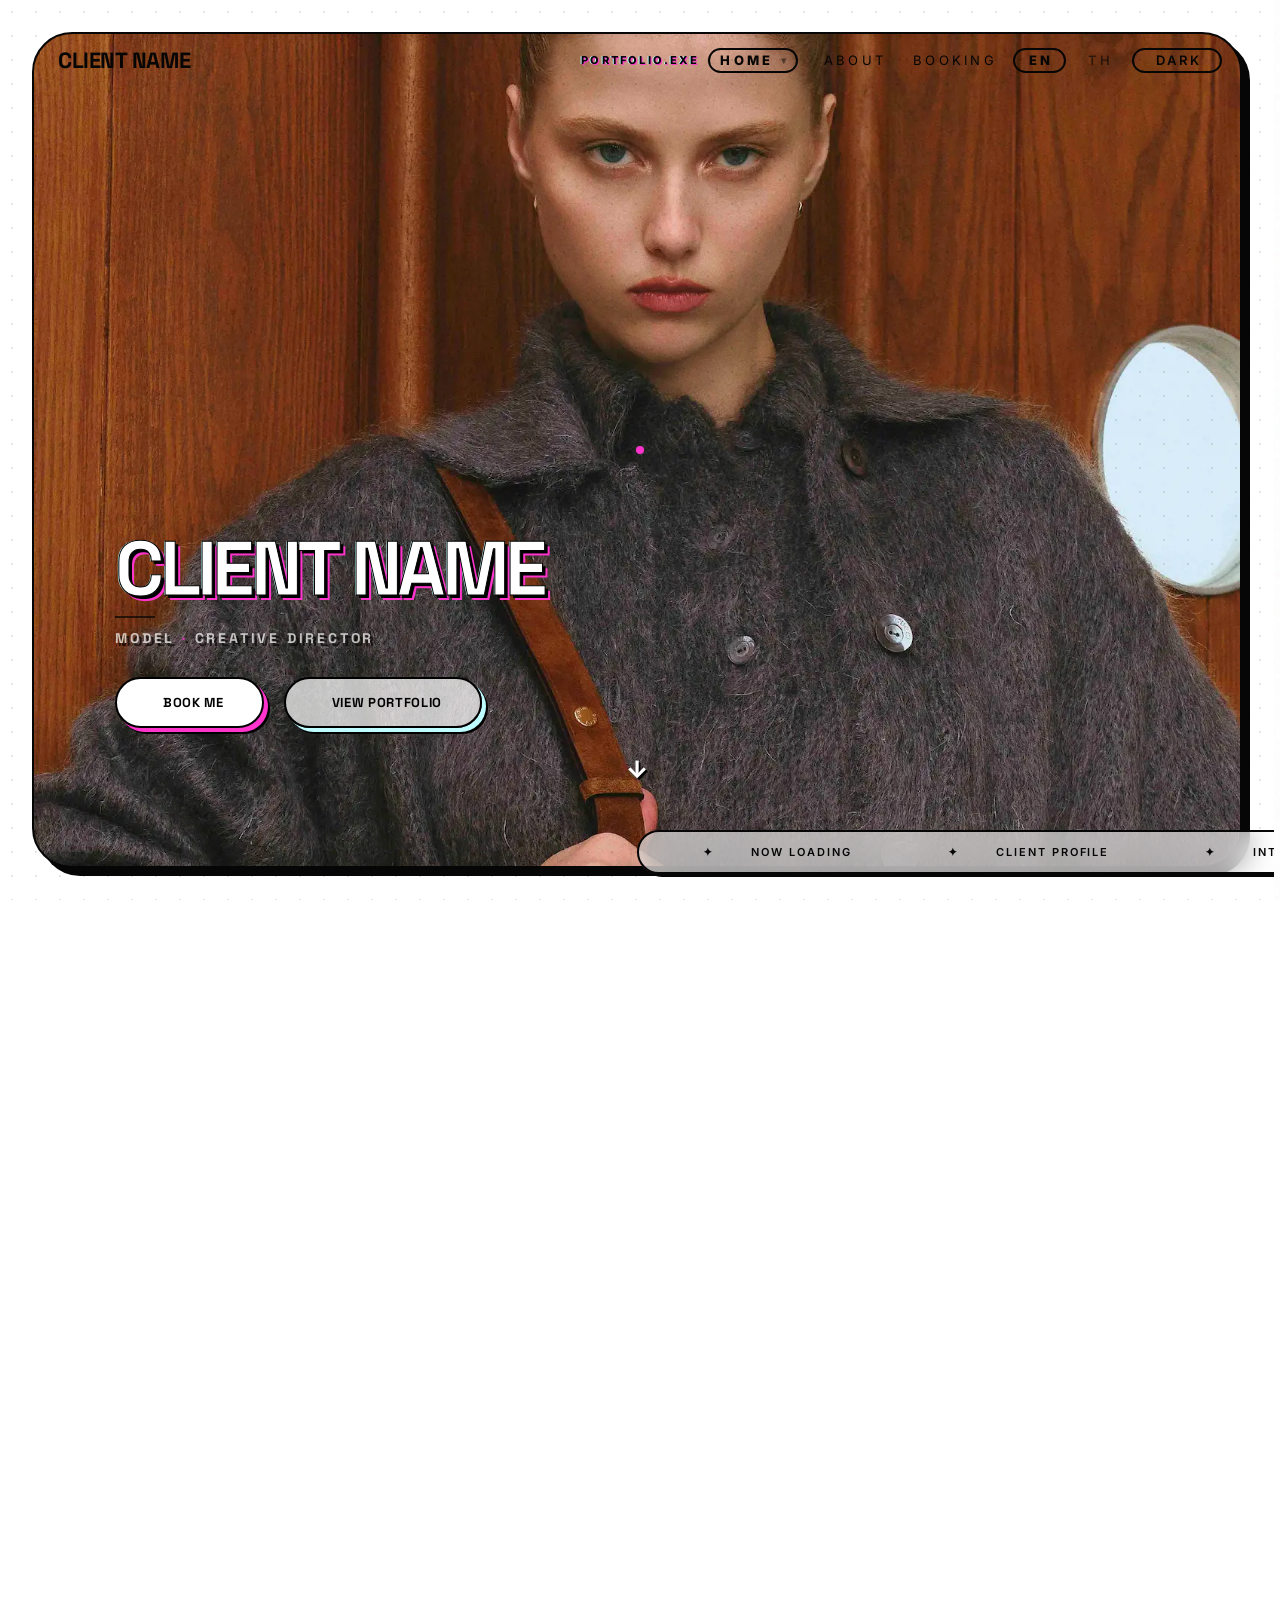
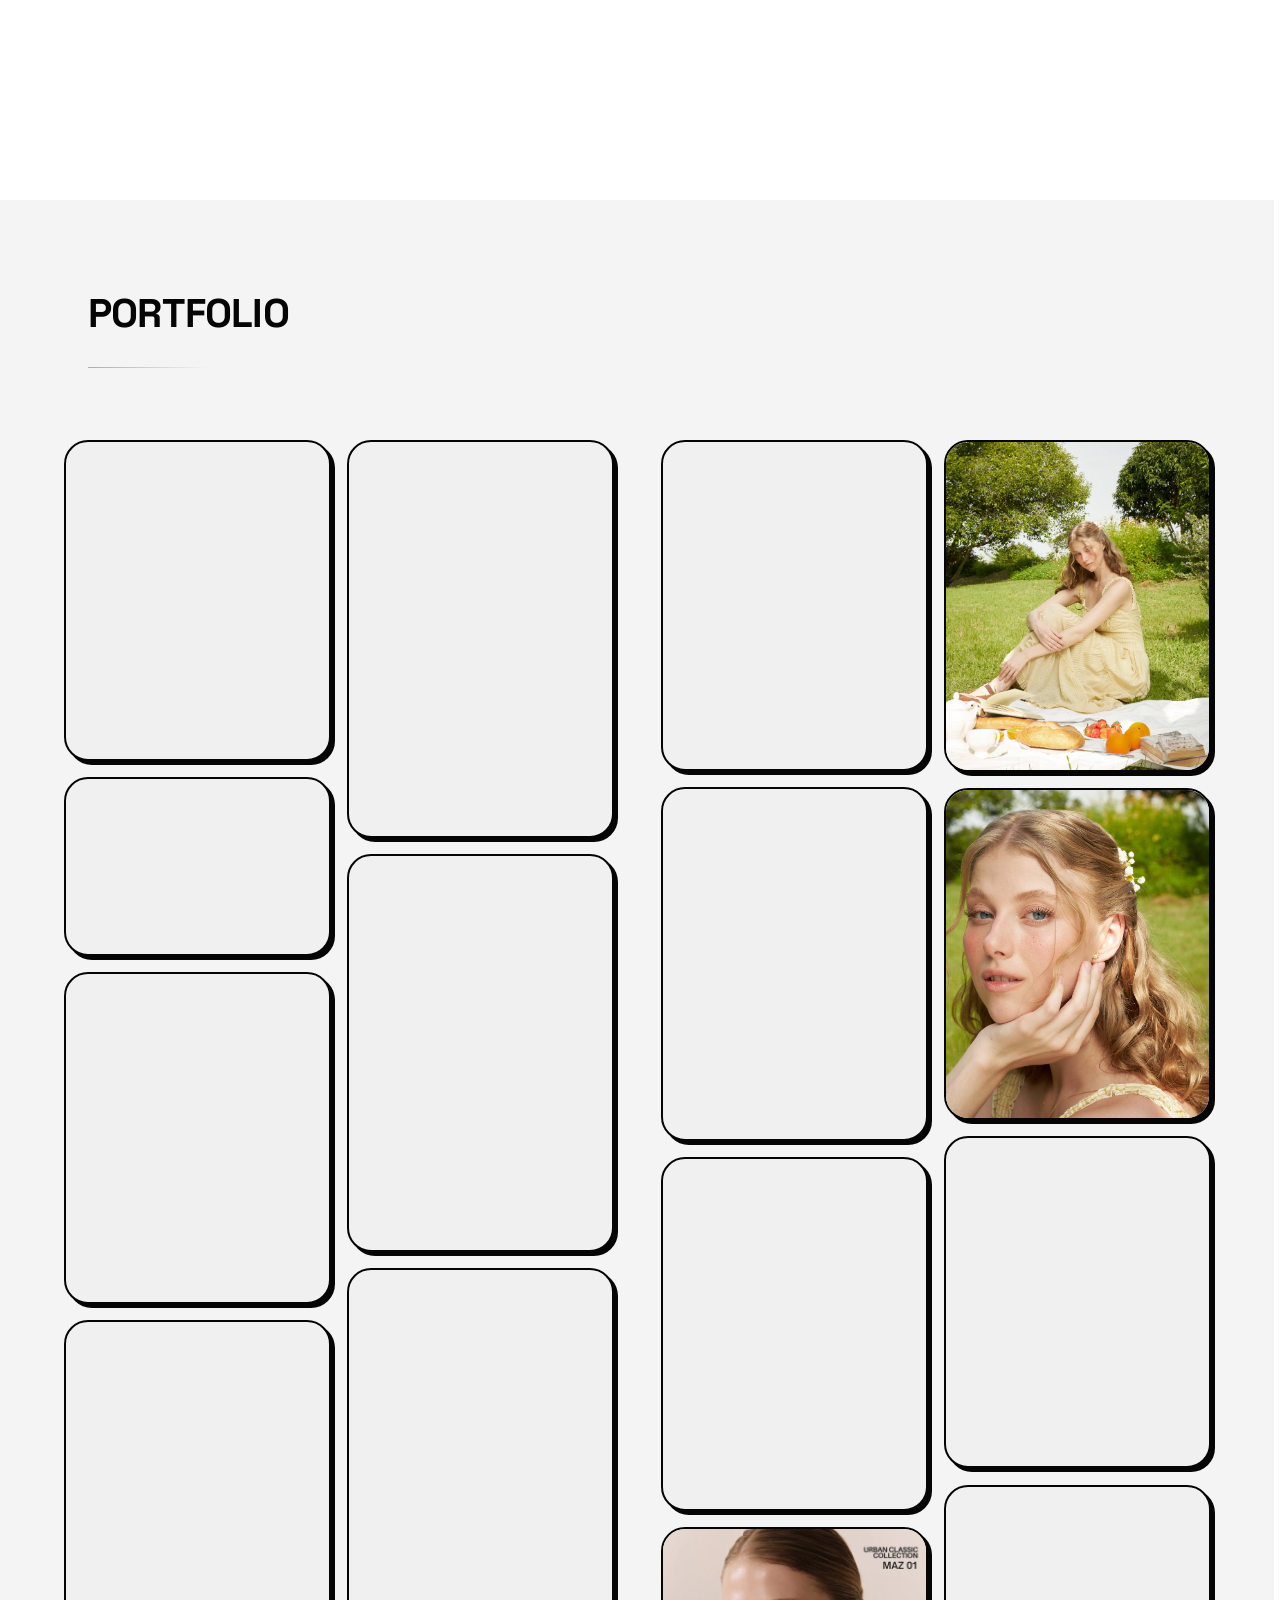
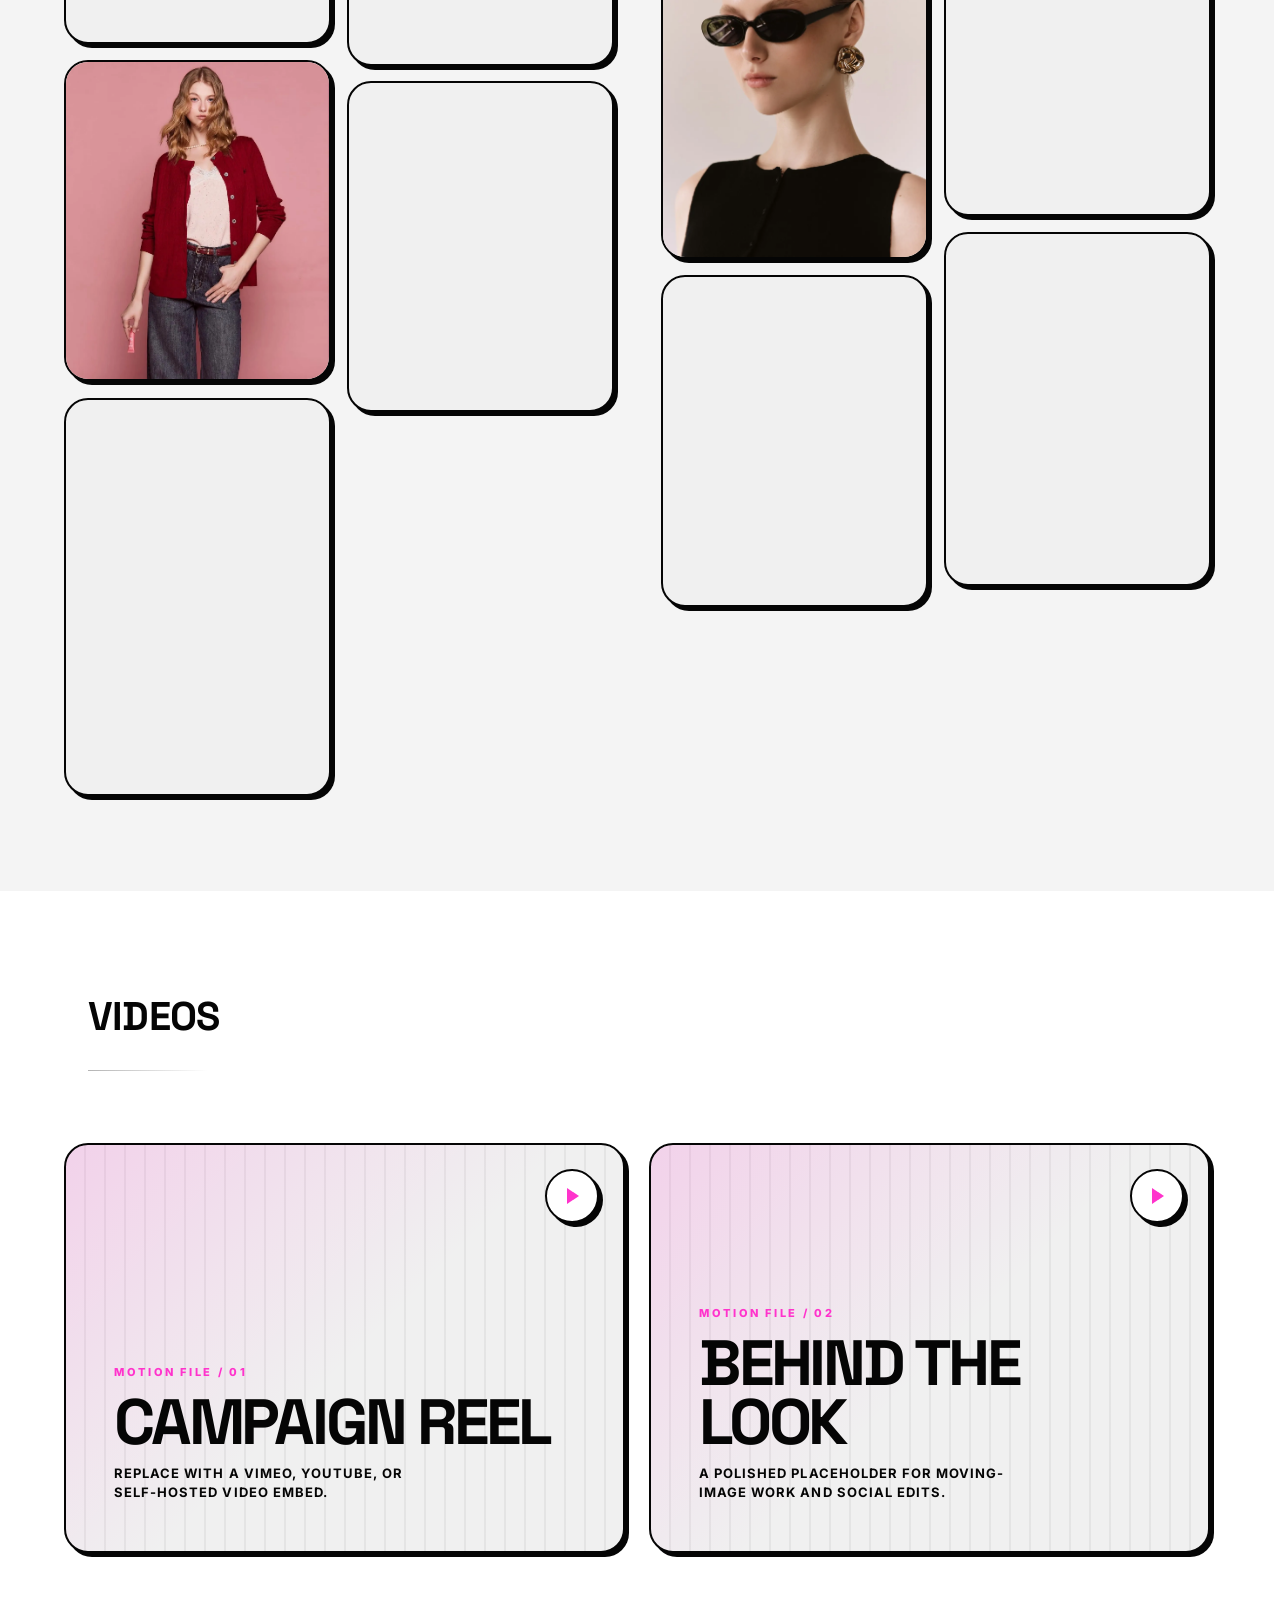
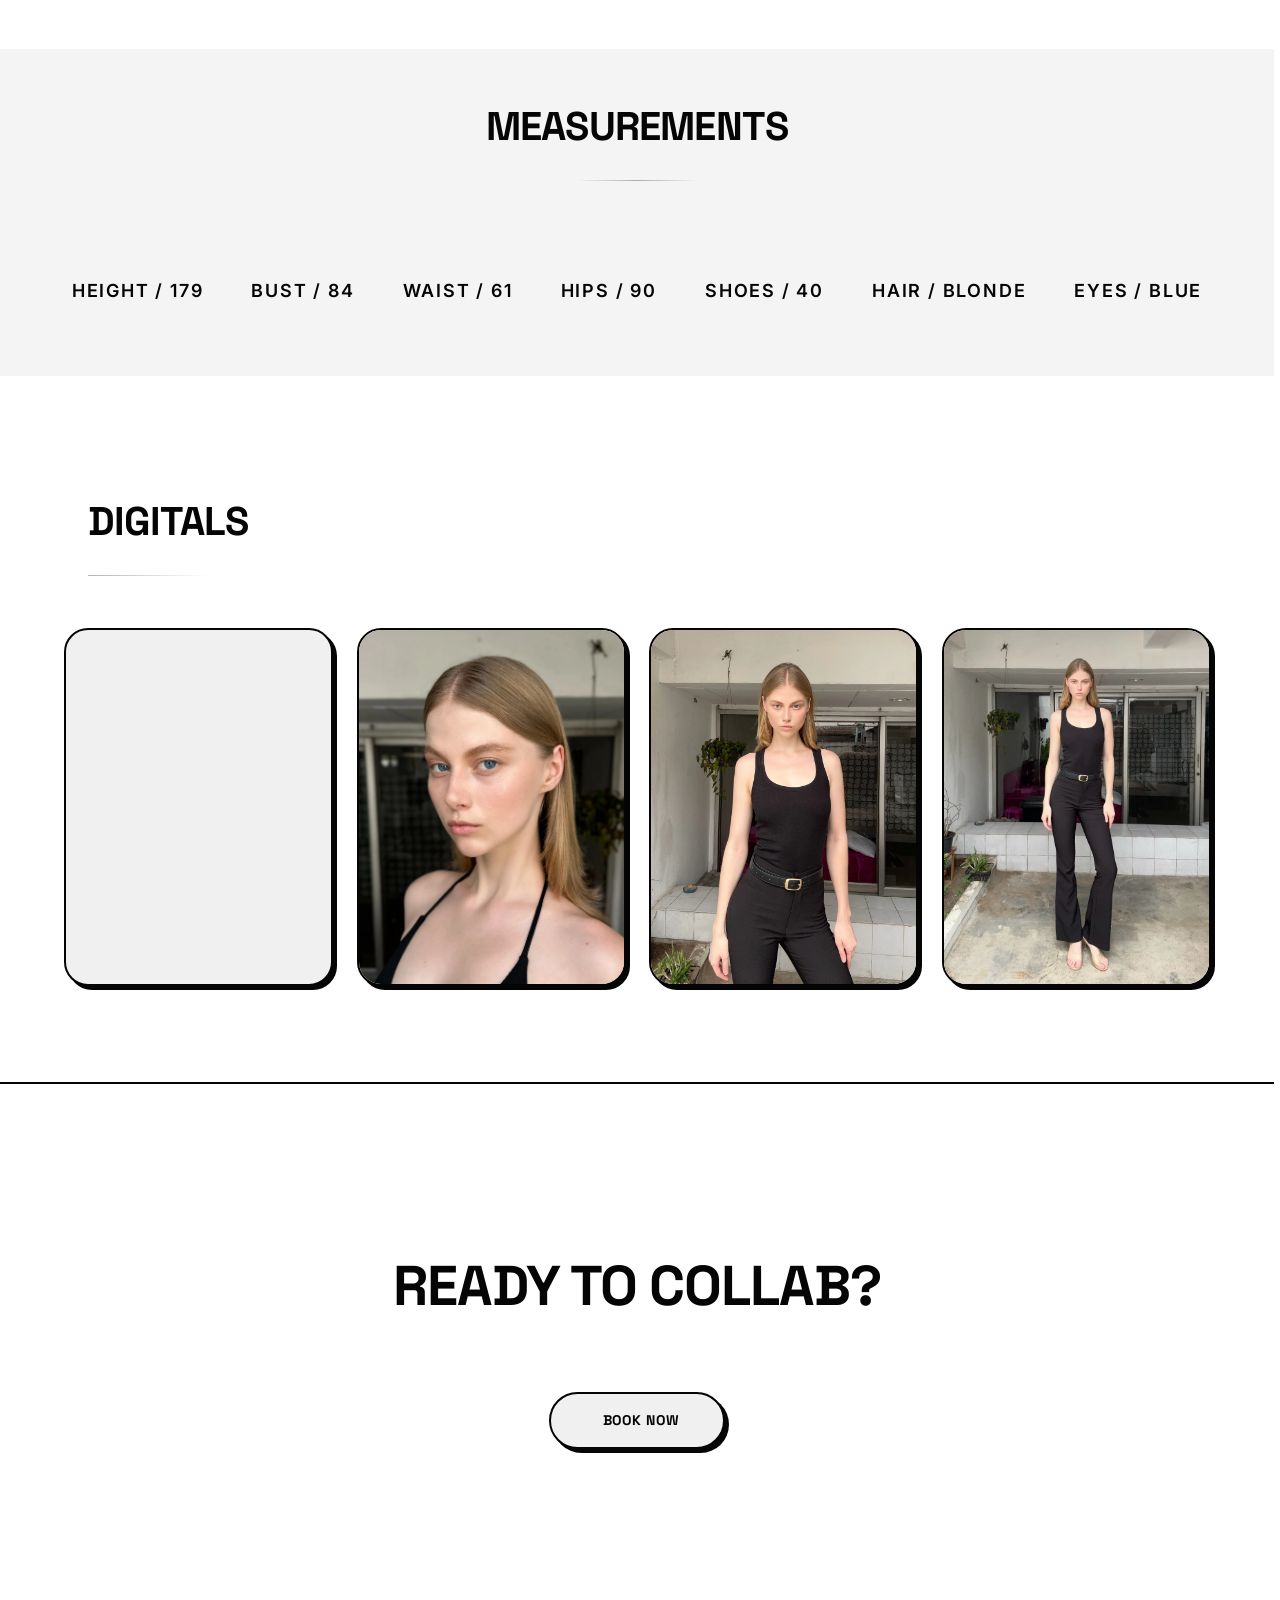
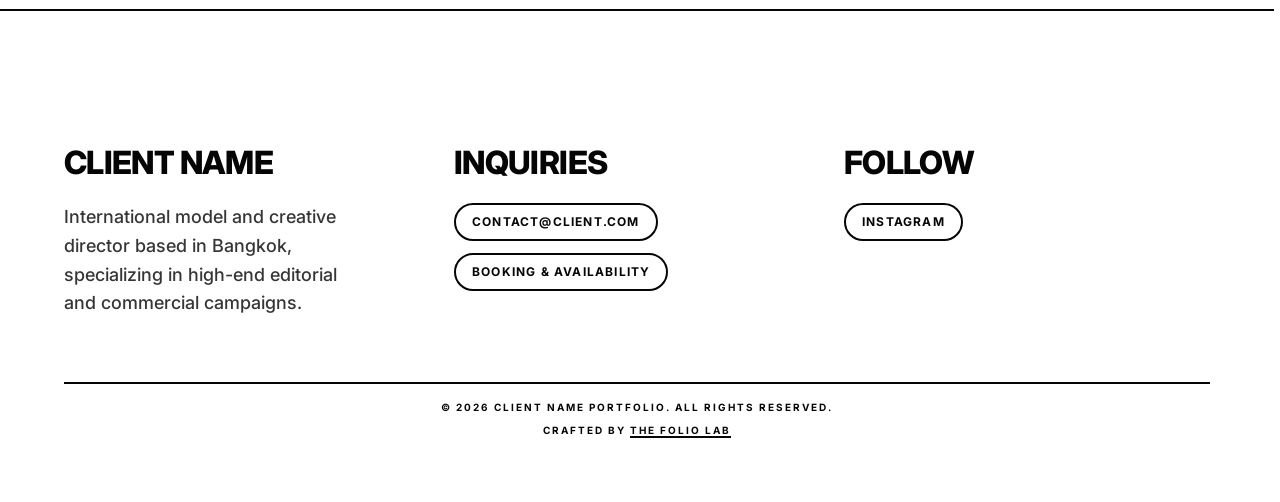
==== commit 9a11bd32: "Phone" ====
--- a/index.html
+++ b/index.html
@@ -75,7 +75,6 @@
     <script src="nav.js"></script>
     <header class="hero" id="hero">
         <!-- Change the background image URL right here for new clients -->
-        <div class="hero-mobile-overbleed-bg" style="background-image: url('image/hero/hero.webp');" aria-hidden="true"></div>
         <div class="hero-bg" style="background-image: url('image/hero/hero.webp');"></div>
         <div class="hero-content">
             <h1 class="reveal" id="clientNameHero"></h1>
--- a/style.css
+++ b/style.css
@@ -242,7 +242,7 @@
 }
 
 @keyframes heroFadeIn {
-    from { opacity: 0; transform: scale(1.1) translateZ(0); }
+    from { opacity: 0; transform: scale(1.035) translateZ(0); }
     to { opacity: 1; transform: scale(1) translateZ(0); }
 }
 
@@ -575,16 +575,12 @@
     will-change: transform; /* Offloads parallax strictly to the GPU */
 }
 
-.hero-mobile-overbleed-bg {
-    display: none;
-}
-
 .hero:not(.loaded) .hero-bg {
     opacity: 0; /* Hide strictly while waiting for the JS gatekeeper */
 }
 
 .hero.loaded .hero-bg {
-    animation: heroFadeIn 2.5s cubic-bezier(0.16, 1, 0.3, 1) both;
+    animation: heroFadeIn 1.6s cubic-bezier(0.16, 1, 0.3, 1) both;
 }
 
 .hero-content p {
@@ -1837,26 +1833,23 @@
     /* Y2K Adjustments for Mobile */
     nav { top: 12px; width: calc(100% - 24px); height: 60px; padding: 0 16px; border-radius: 100px; }
     .hero {
-        height: calc(100vh + var(--mobile-viewport-overbleed));
-        height: calc(100lvh + var(--mobile-viewport-overbleed));
-        min-height: calc(100vh + var(--mobile-viewport-overbleed));
-        min-height: calc(100svh + var(--mobile-viewport-overbleed));
-        padding-bottom: calc(var(--mobile-viewport-overbleed) + env(safe-area-inset-bottom));
+        height: 115svh;
+        min-height: 115svh;
+        padding-bottom: calc(var(--margin) + env(safe-area-inset-bottom));
         overflow: hidden;
         background: var(--bg);
     }
-    .hero-mobile-overbleed-bg {
-        display: block;
+    .hero::after {
+        content: '';
         position: absolute;
-        top: 12px;
-        right: 12px;
-        left: 12px;
-        height: calc(100% + var(--mobile-viewport-overbleed) + env(safe-area-inset-bottom));
+        left: 0;
+        right: 0;
+        bottom: calc(-1 * var(--mobile-viewport-overbleed));
+        height: calc(var(--mobile-viewport-overbleed) + 24vh);
+        background-image: url('image/hero/hero.webp');
         background-repeat: no-repeat;
-        background-position: center 10%;
+        background-position: center bottom;
         background-size: cover;
-        border-radius: 24px;
-        opacity: 0.78;
         z-index: 0;
         pointer-events: none;
     }
@@ -1866,12 +1859,12 @@
     .hero-bg {
         top: 12px;
         right: 12px;
+        bottom: calc(-1 * var(--mobile-viewport-overbleed));
         left: 12px;
-        bottom: auto;
-        height: calc(100% + var(--mobile-viewport-overbleed) + env(safe-area-inset-bottom));
-        z-index: 1;
+        height: auto;
         border-radius: 24px;
         box-shadow: 4px 4px 0 var(--border-subtle);
+        z-index: 1;
     }
     .hero-content {
         z-index: 3;
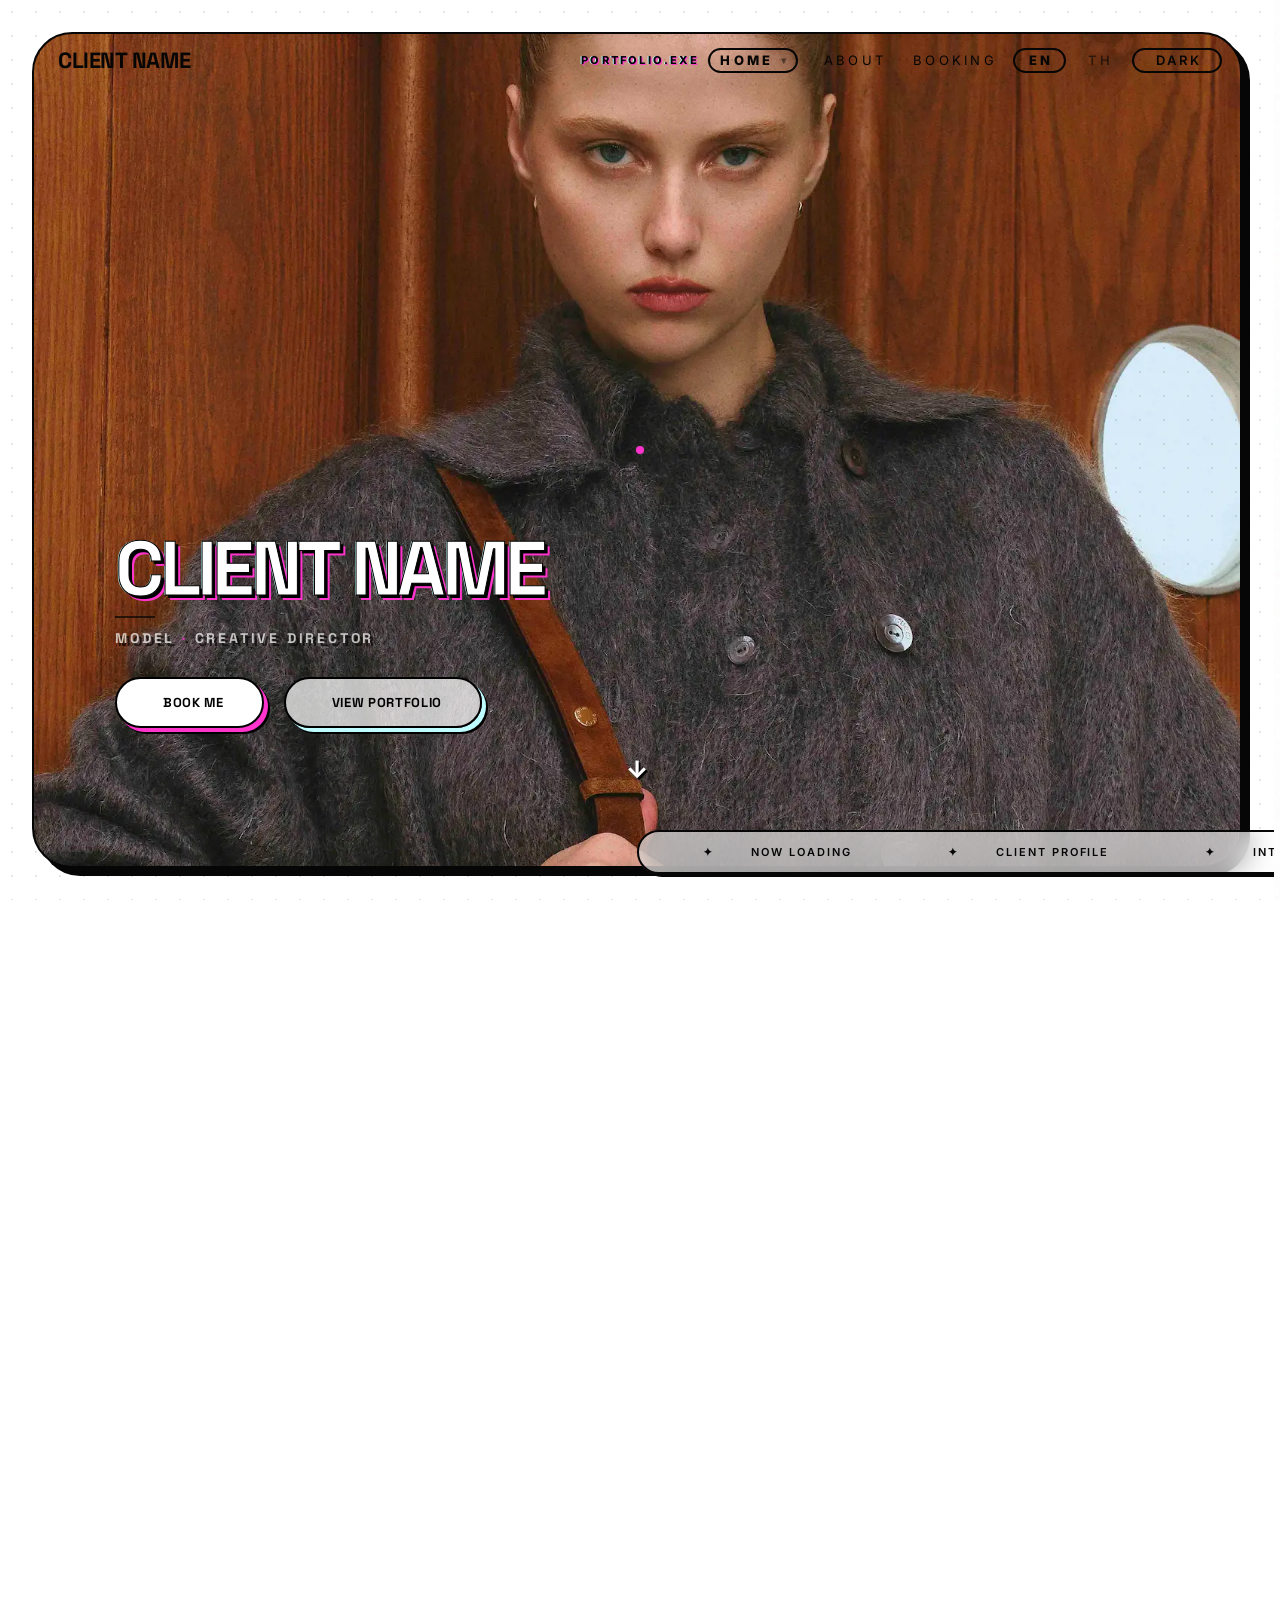
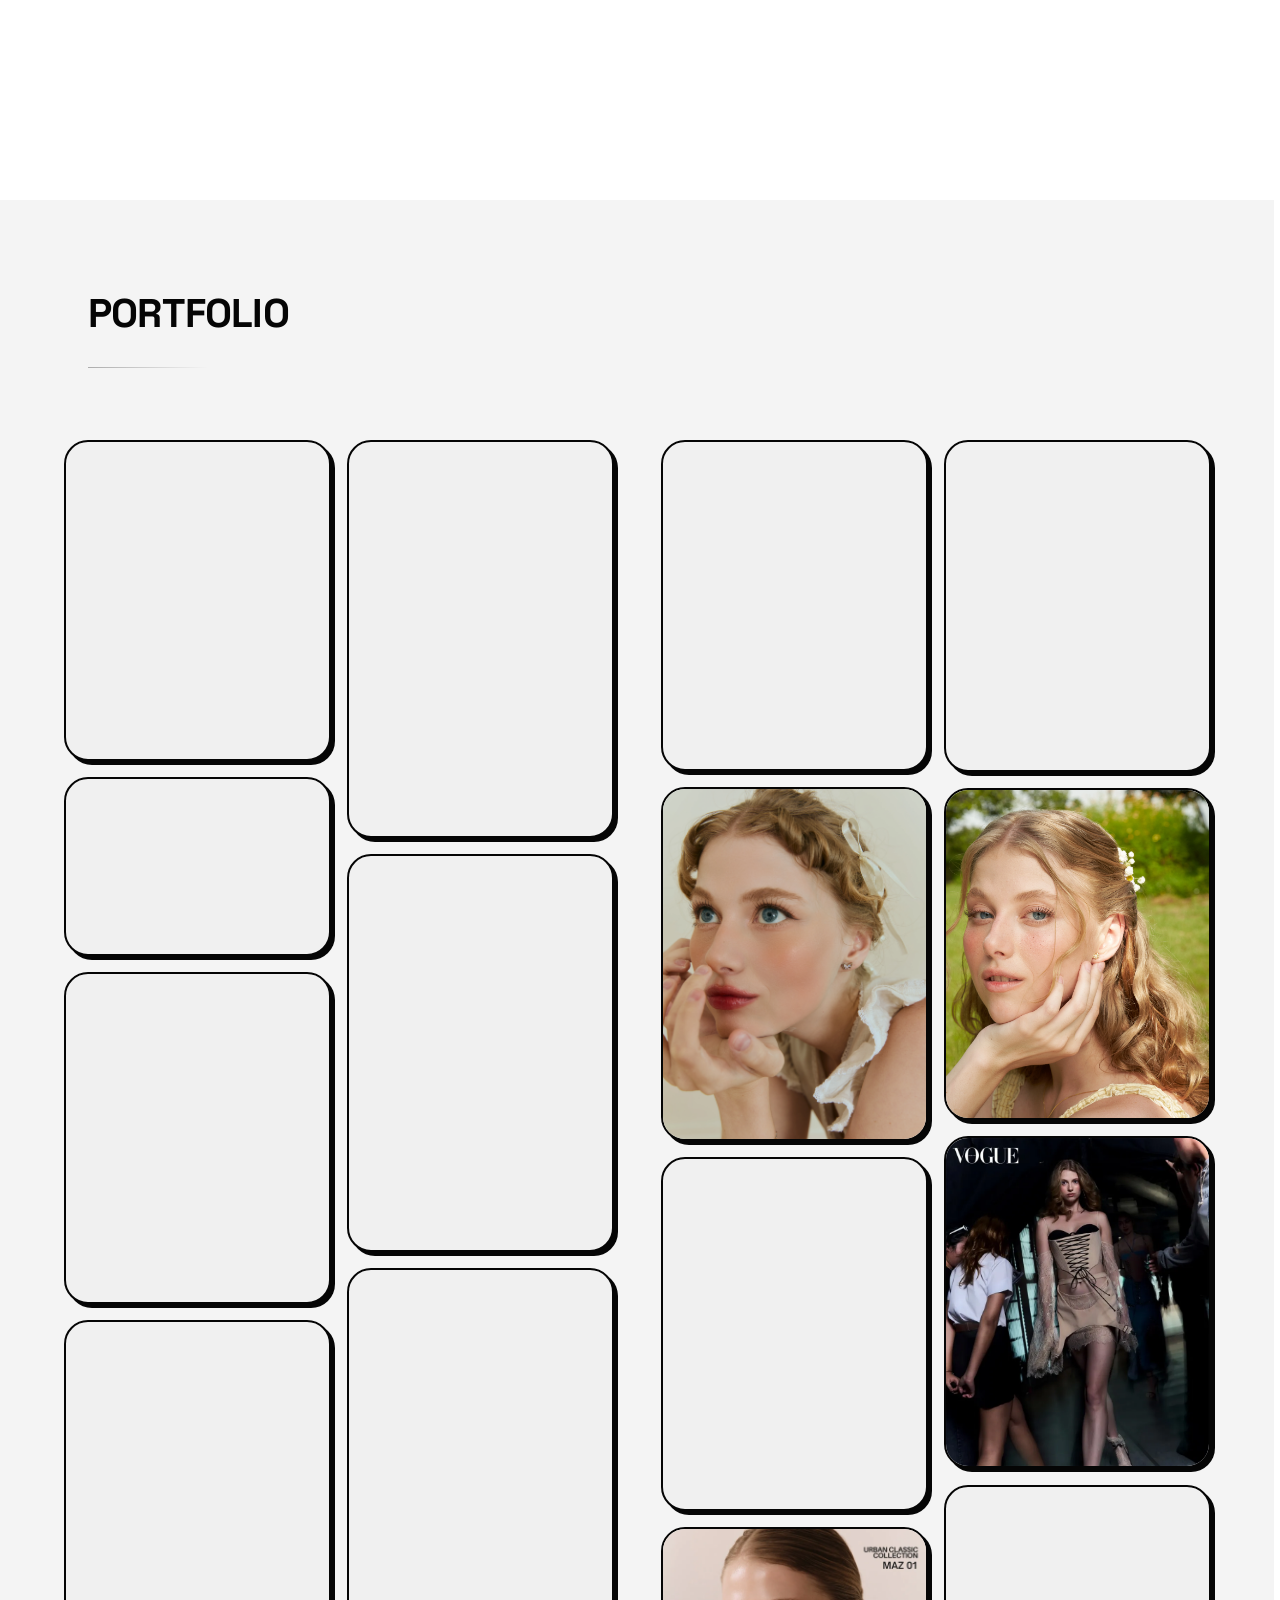
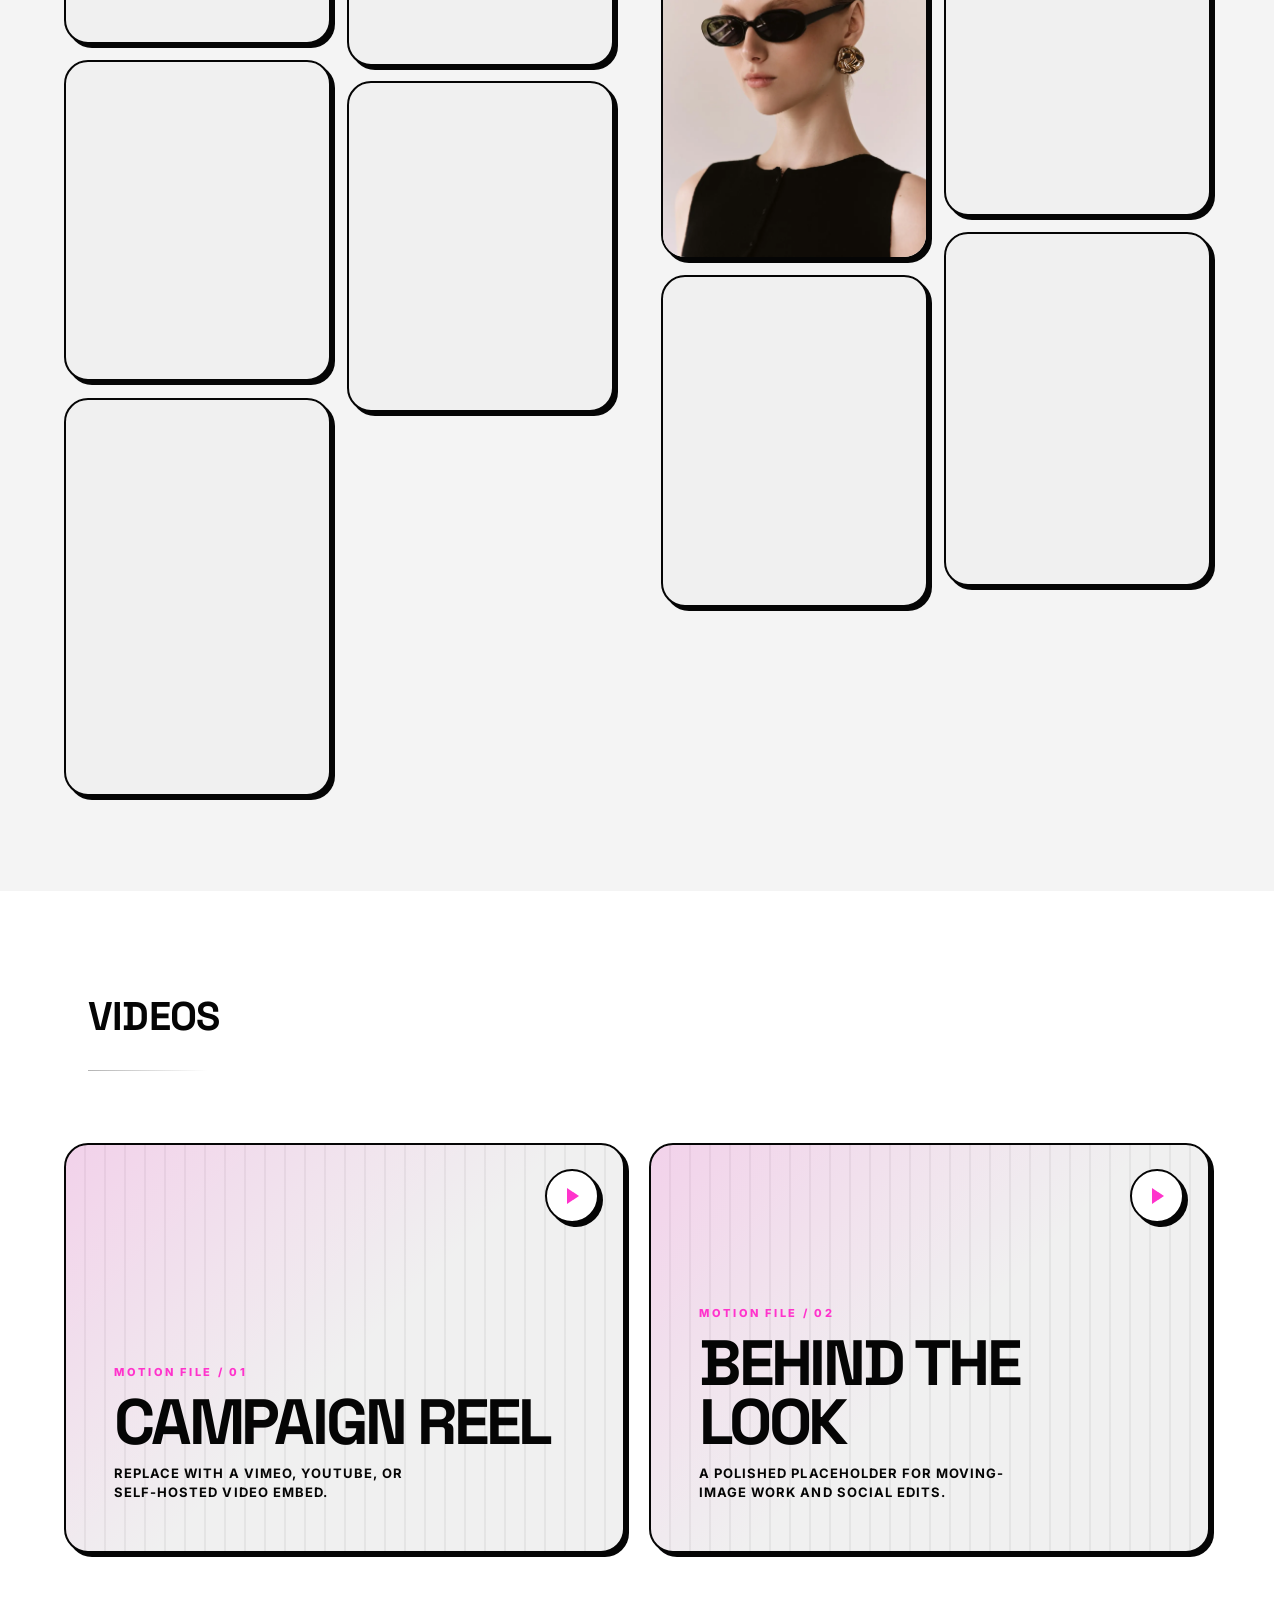
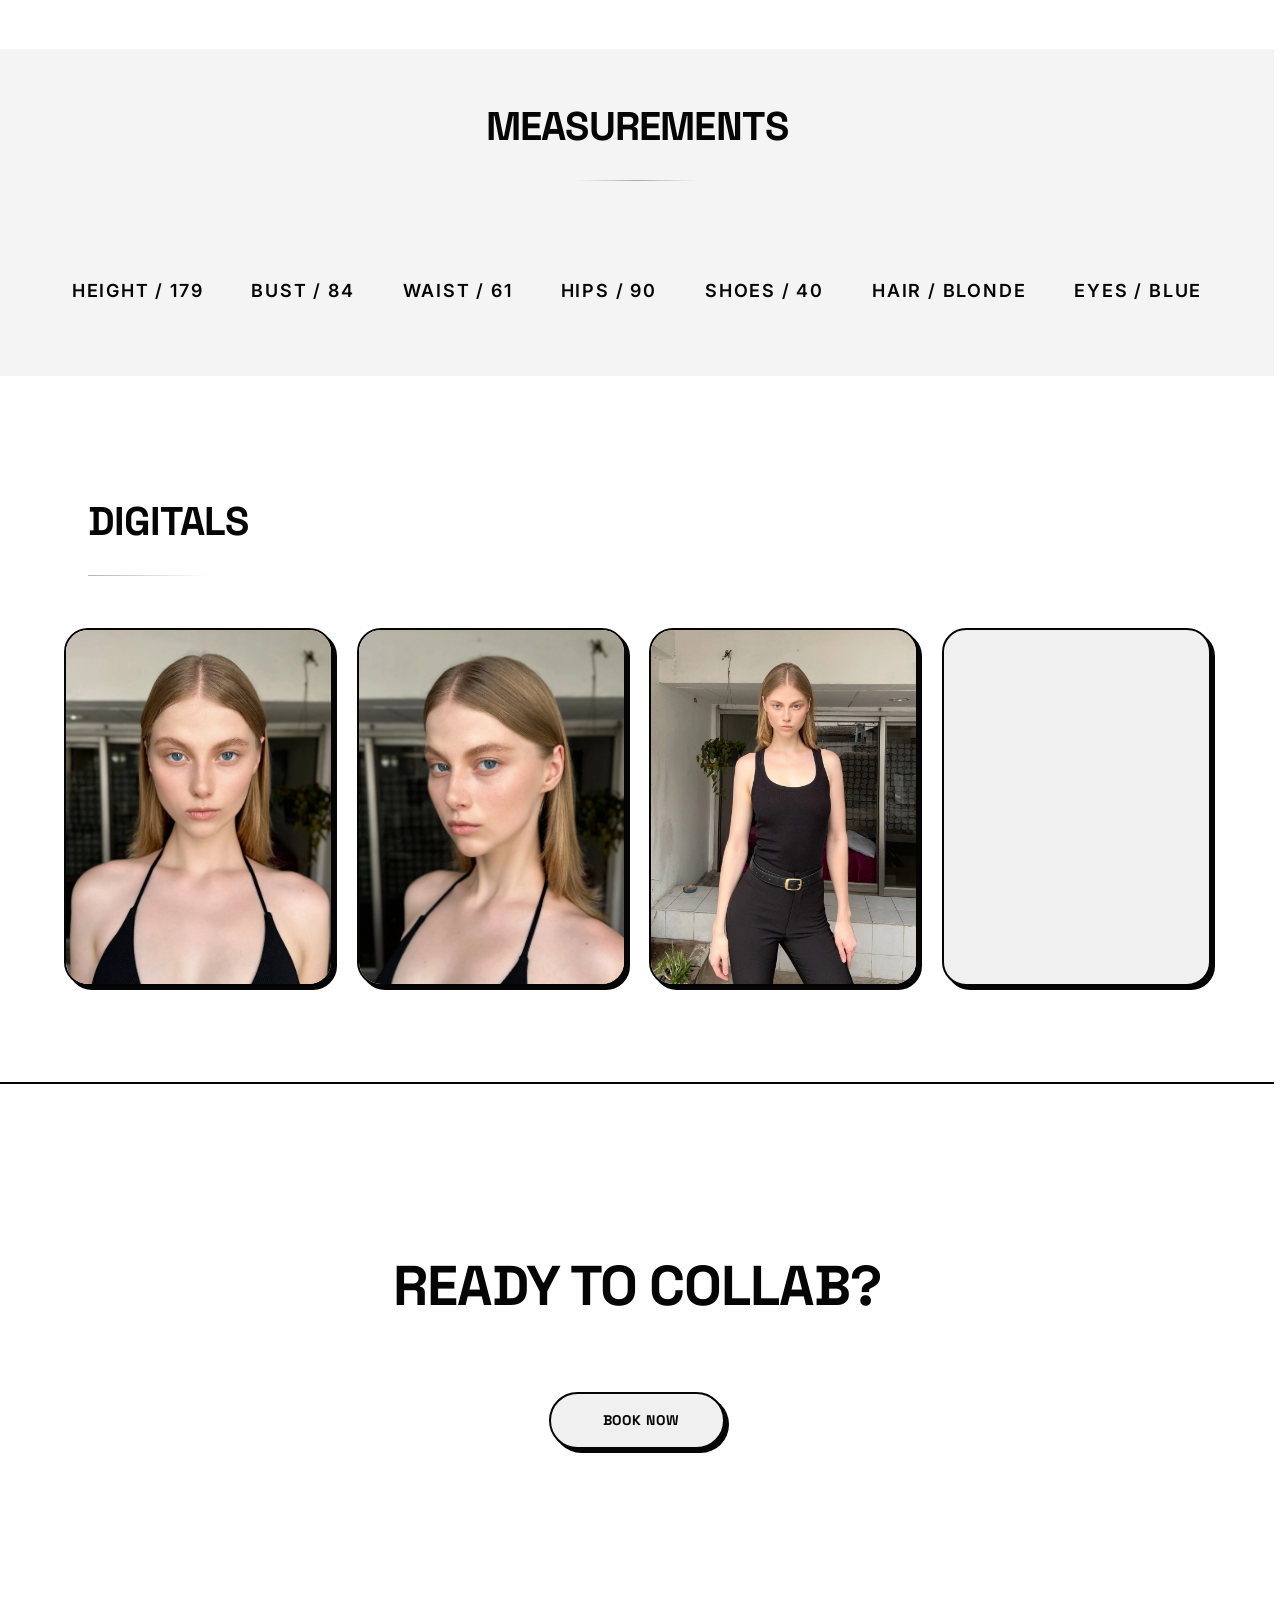
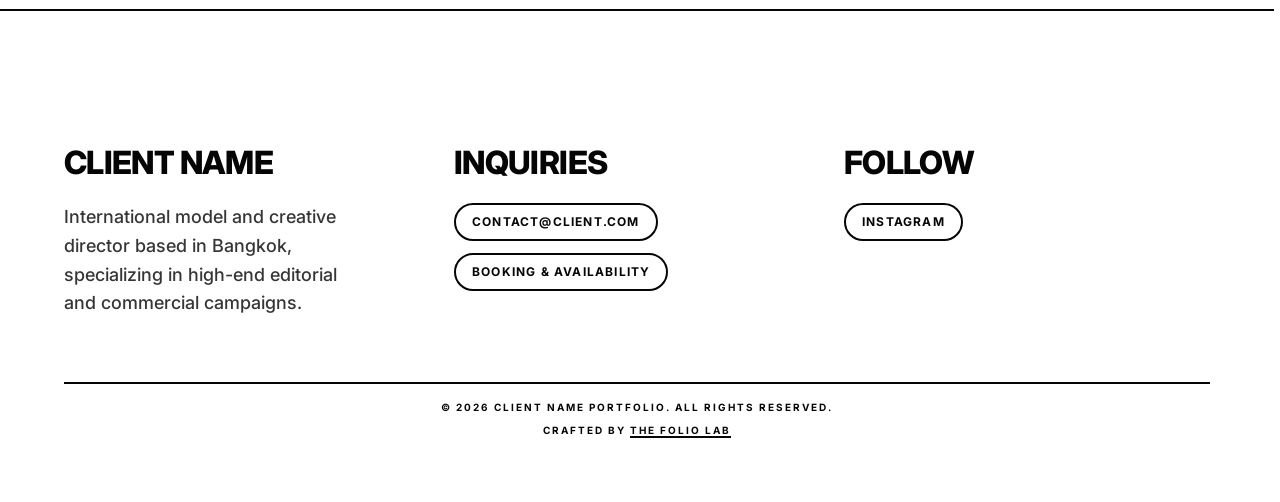
==== commit ff99165c: "Mobile fix" ====
--- a/index.html
+++ b/index.html
@@ -28,8 +28,7 @@
     <meta name="apple-mobile-web-app-capable" content="yes">
     <meta name="apple-mobile-web-app-status-bar-style" content="black-translucent">
     
-    <meta name="theme-color" content="#FFFFFF" media="(prefers-color-scheme: light)">
-    <meta name="theme-color" content="#050505" media="(prefers-color-scheme: dark)">
+    <meta name="theme-color" content="#050505">
     <link rel="manifest" href="manifest.json">
     <title>Portfolio | Client Name</title>
     <link rel="stylesheet" href="style.css">
--- a/style.css
+++ b/style.css
@@ -242,7 +242,7 @@
 }
 
 @keyframes heroFadeIn {
-    from { opacity: 0; transform: scale(1.035) translateZ(0); }
+    from { opacity: 1; transform: scale(1.018) translateZ(0); }
     to { opacity: 1; transform: scale(1) translateZ(0); }
 }
 
@@ -576,7 +576,8 @@
 }
 
 .hero:not(.loaded) .hero-bg {
-    opacity: 0; /* Hide strictly while waiting for the JS gatekeeper */
+    opacity: 1;
+    transform: scale(1.018) translateZ(0);
 }
 
 .hero.loaded .hero-bg {
@@ -1839,20 +1840,6 @@
         overflow: hidden;
         background: var(--bg);
     }
-    .hero::after {
-        content: '';
-        position: absolute;
-        left: 0;
-        right: 0;
-        bottom: calc(-1 * var(--mobile-viewport-overbleed));
-        height: calc(var(--mobile-viewport-overbleed) + 24vh);
-        background-image: url('image/hero/hero.webp');
-        background-repeat: no-repeat;
-        background-position: center bottom;
-        background-size: cover;
-        z-index: 0;
-        pointer-events: none;
-    }
     .hero::before {
         z-index: 2;
     }
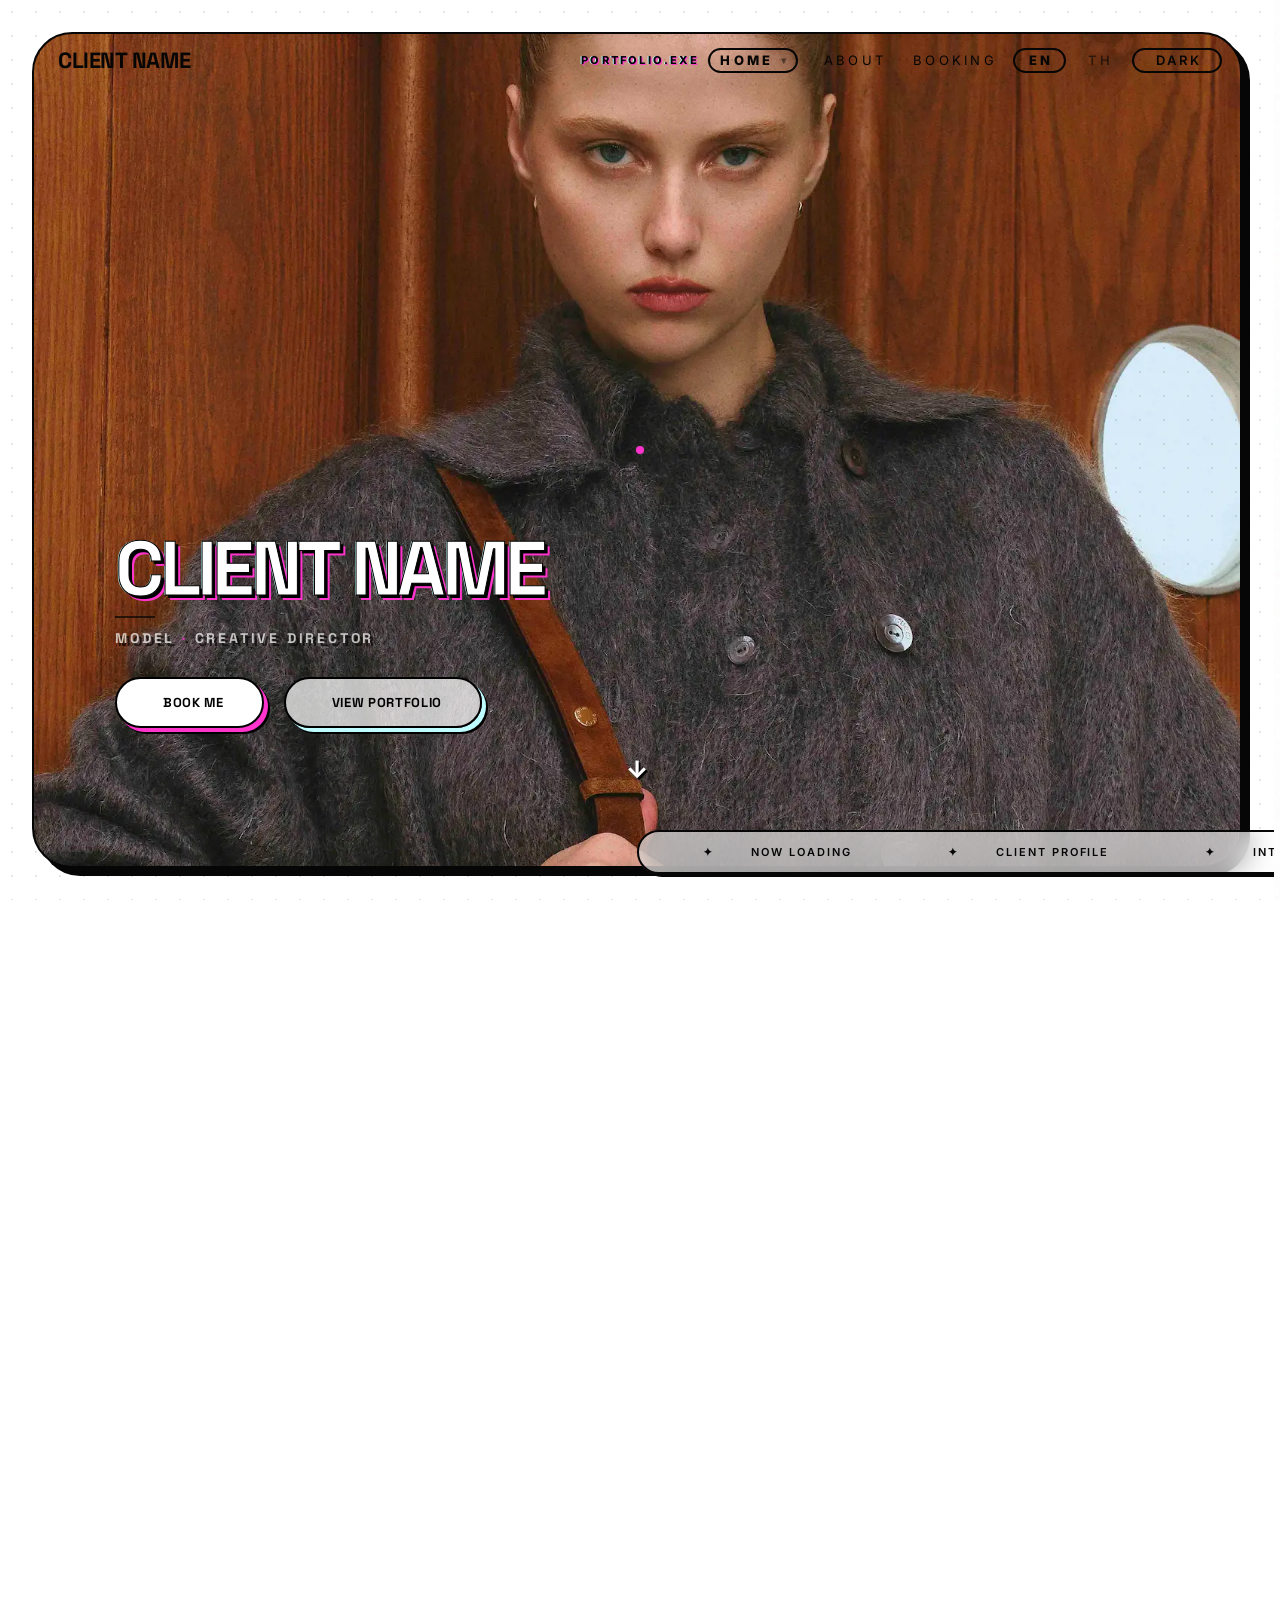
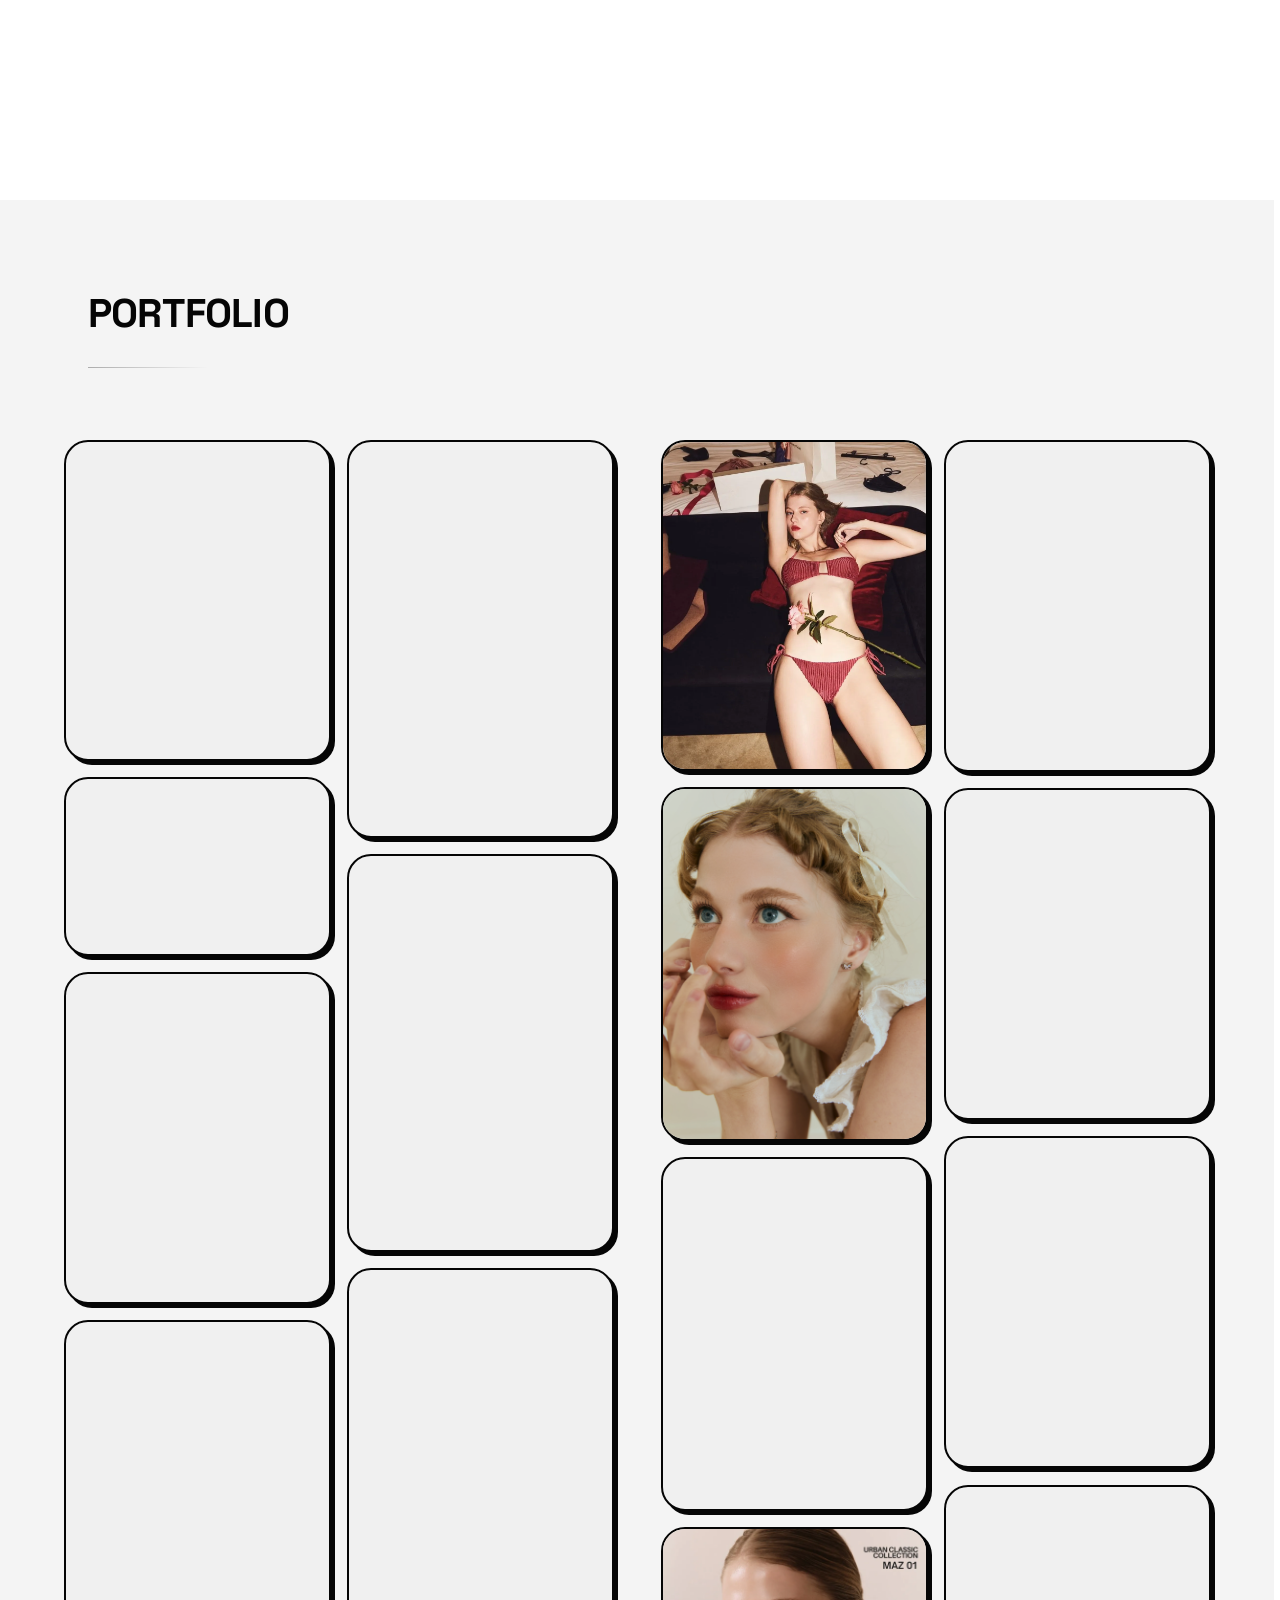
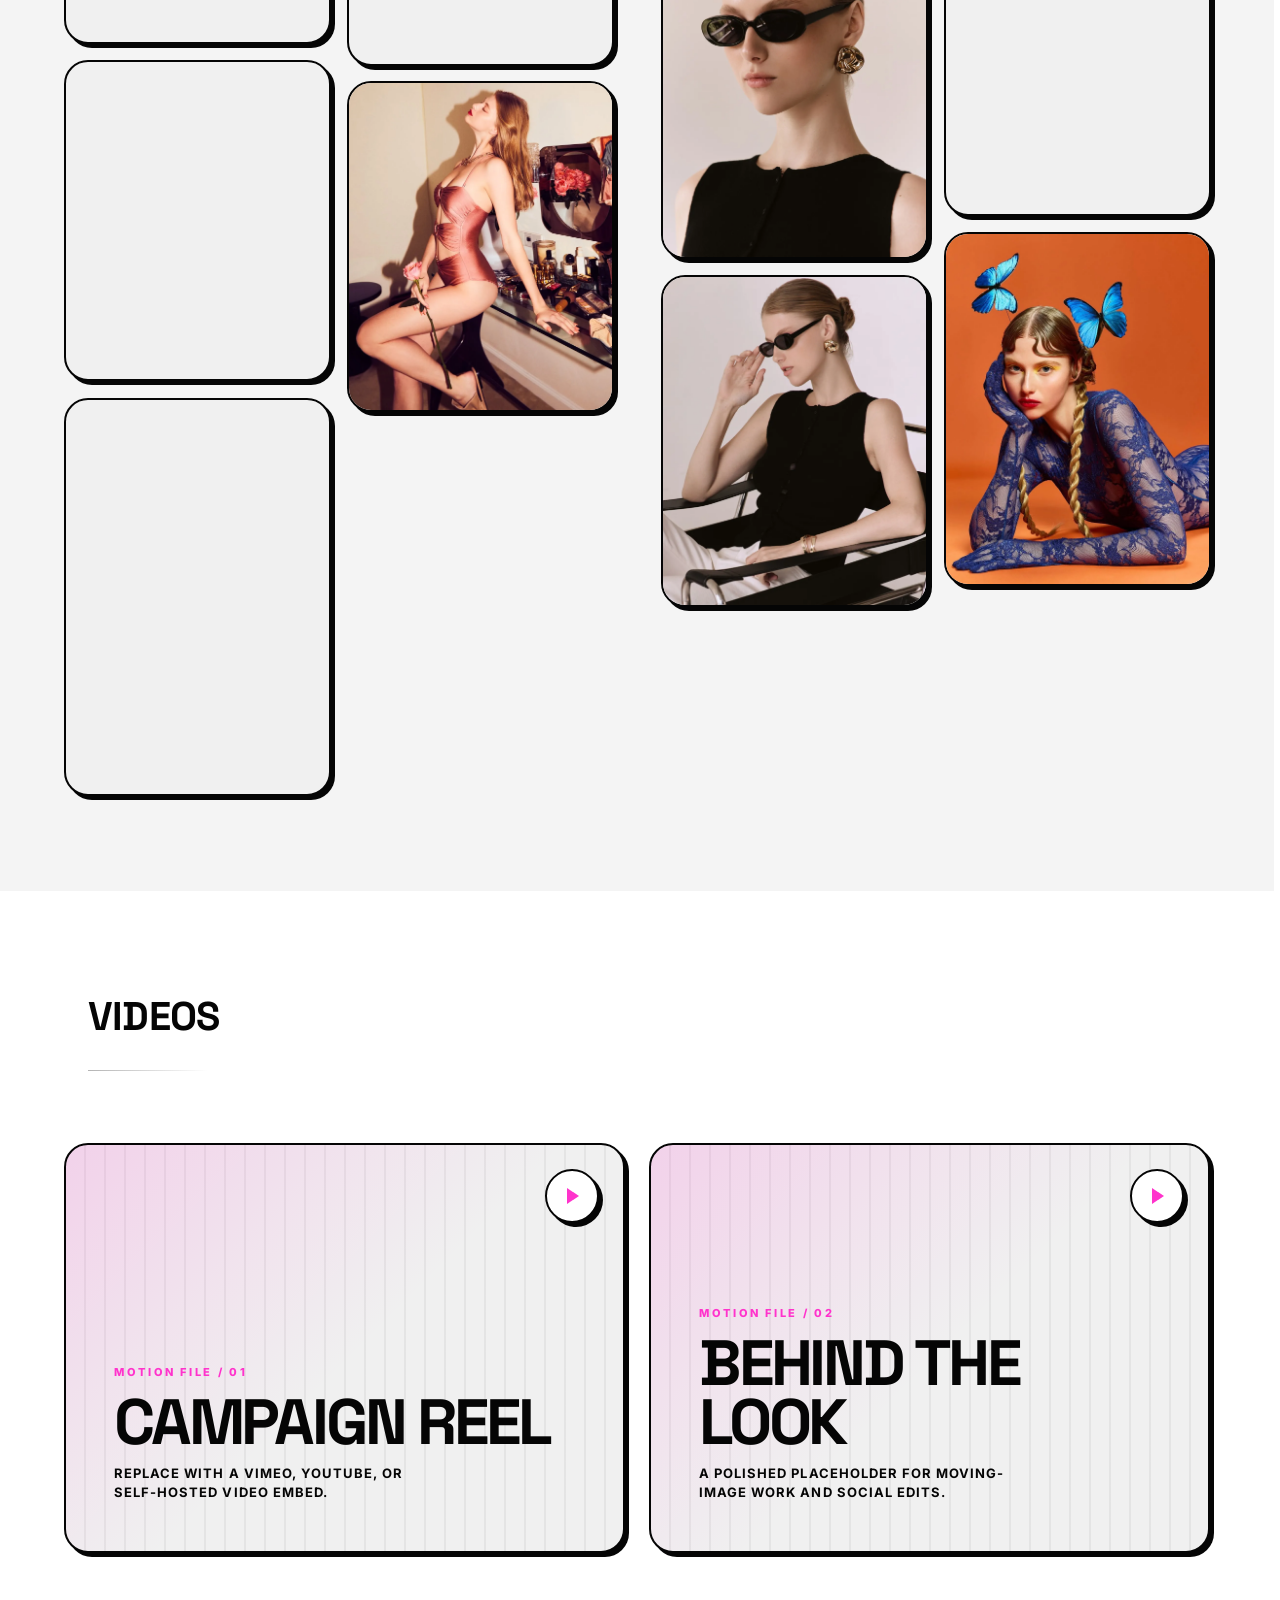
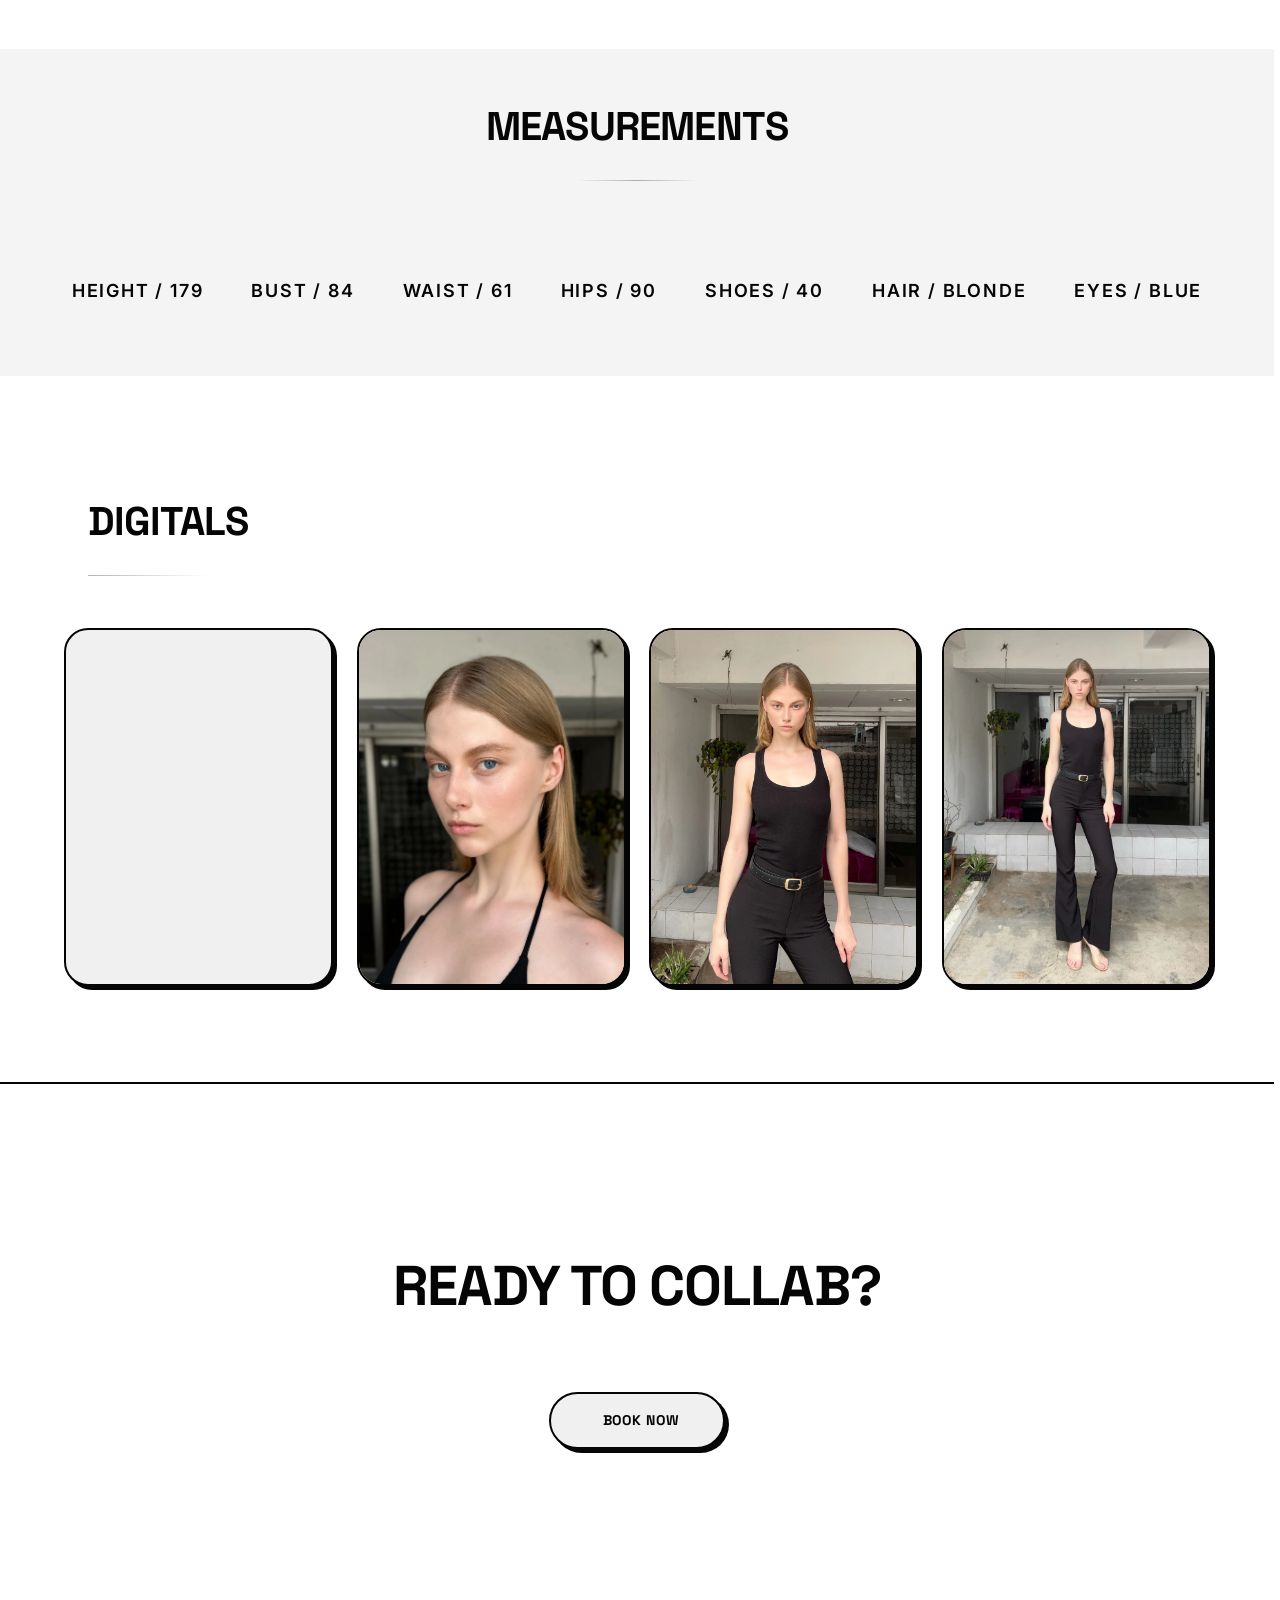
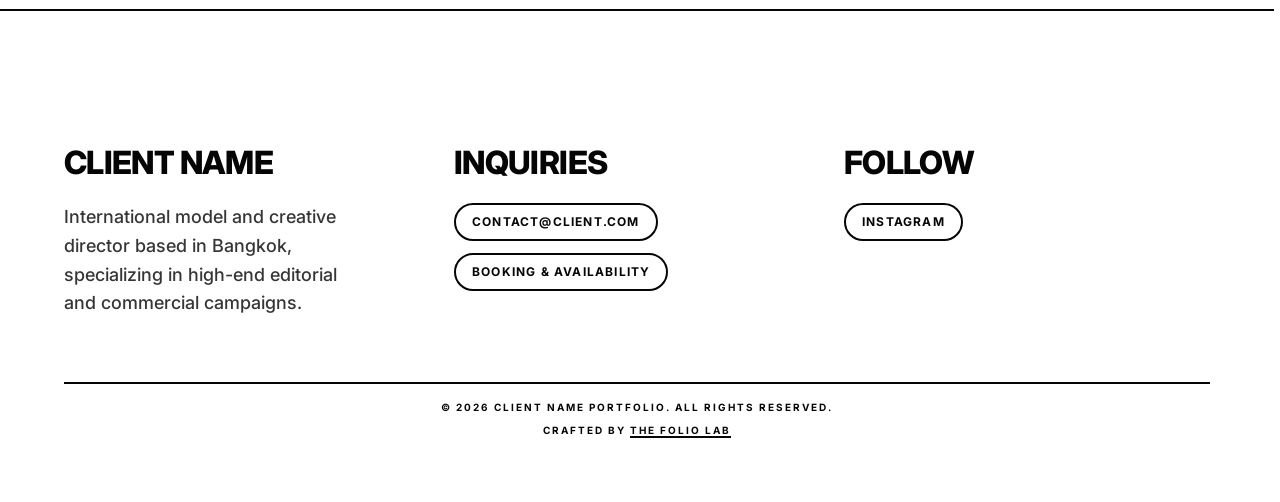
==== commit e669247a: "Mobile edit" ====
--- a/index.html
+++ b/index.html
@@ -28,7 +28,8 @@
     <meta name="apple-mobile-web-app-capable" content="yes">
     <meta name="apple-mobile-web-app-status-bar-style" content="black-translucent">
     
-    <meta name="theme-color" content="#050505">
+    <meta name="theme-color" content="#FFFFFF" media="(prefers-color-scheme: light)">
+    <meta name="theme-color" content="#050505" media="(prefers-color-scheme: dark)">
     <link rel="manifest" href="manifest.json">
     <title>Portfolio | Client Name</title>
     <link rel="stylesheet" href="style.css">
--- a/style.css
+++ b/style.css
@@ -43,6 +43,7 @@
 html {
     width: 100%;
     scrollbar-gutter: stable; /* Prevents layout shift when modals open */
+    background: var(--bg);
 }
 
 /* Modern Scrollbar Styling */
@@ -1844,9 +1845,9 @@
         z-index: 2;
     }
     .hero-bg {
-        top: 12px;
+        top: -6svh;
         right: 12px;
-        bottom: calc(-1 * var(--mobile-viewport-overbleed));
+        bottom: -15svh;
         left: 12px;
         height: auto;
         border-radius: 24px;
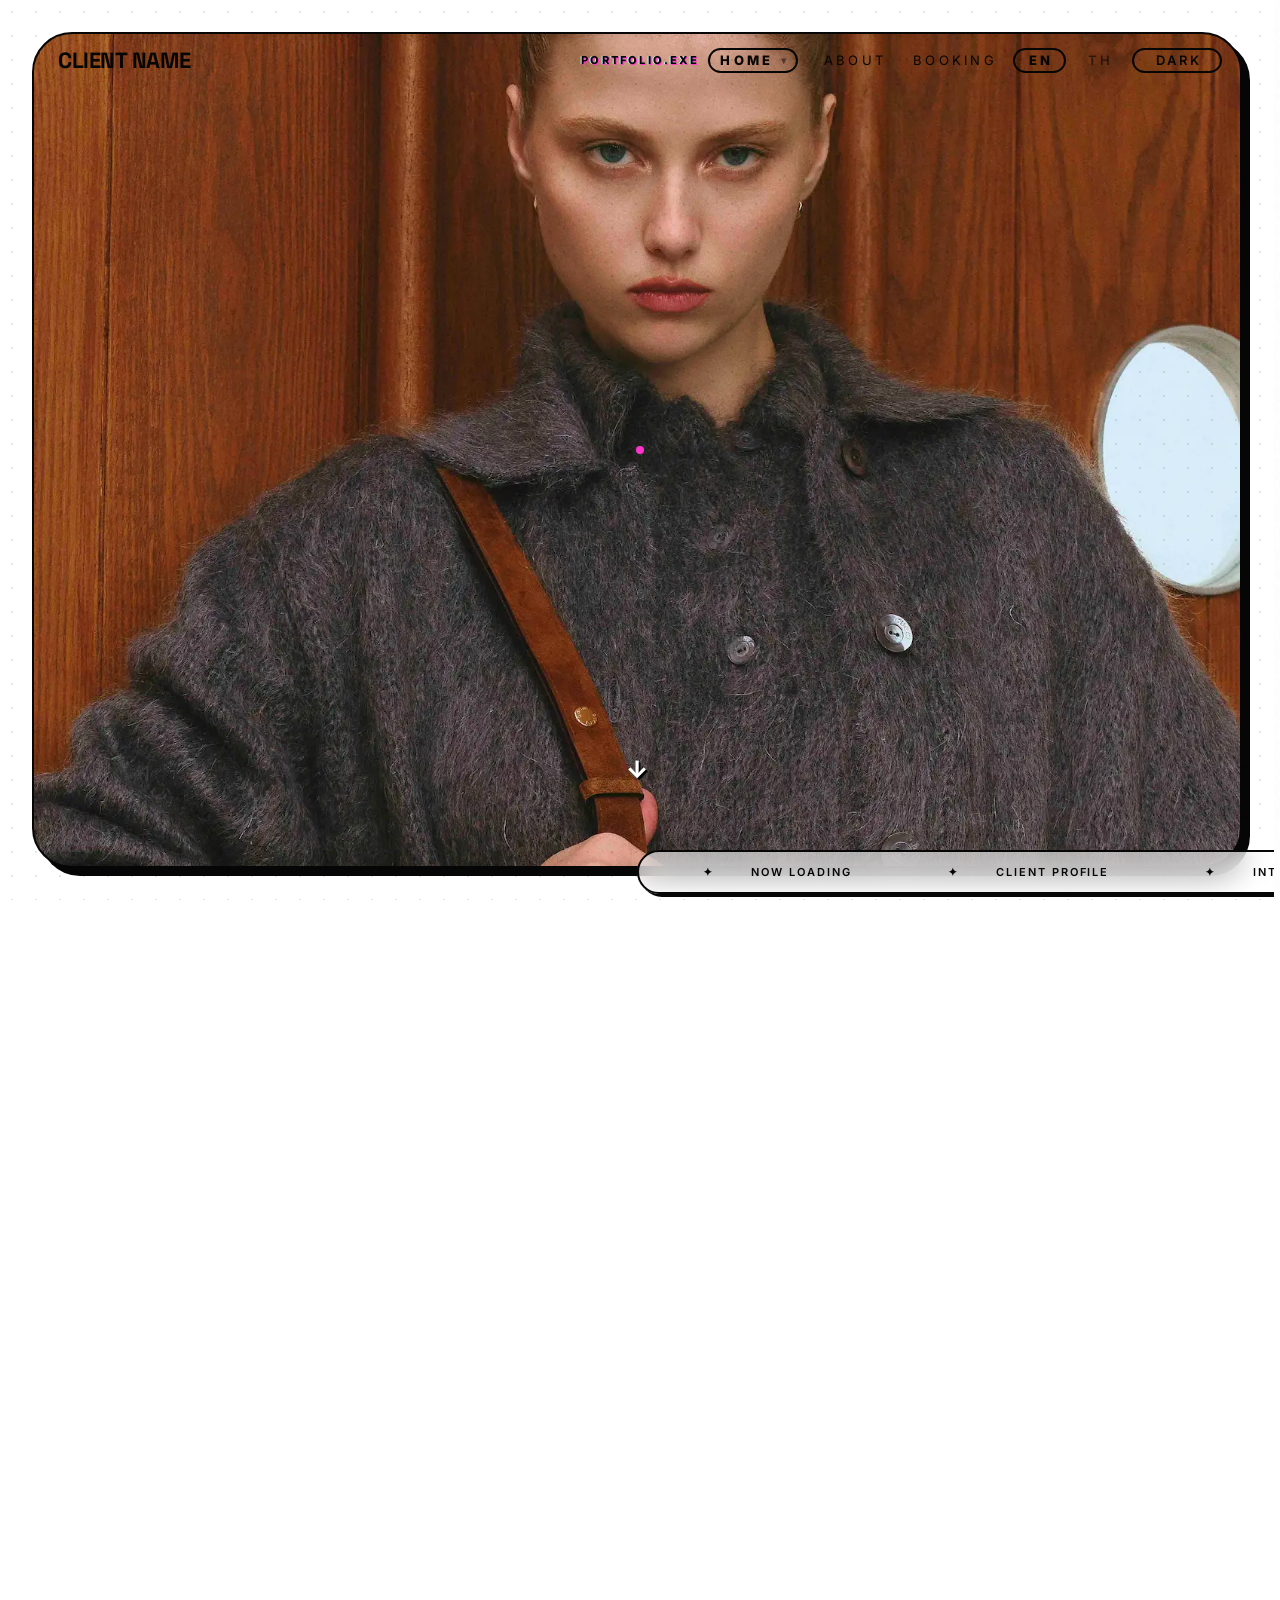
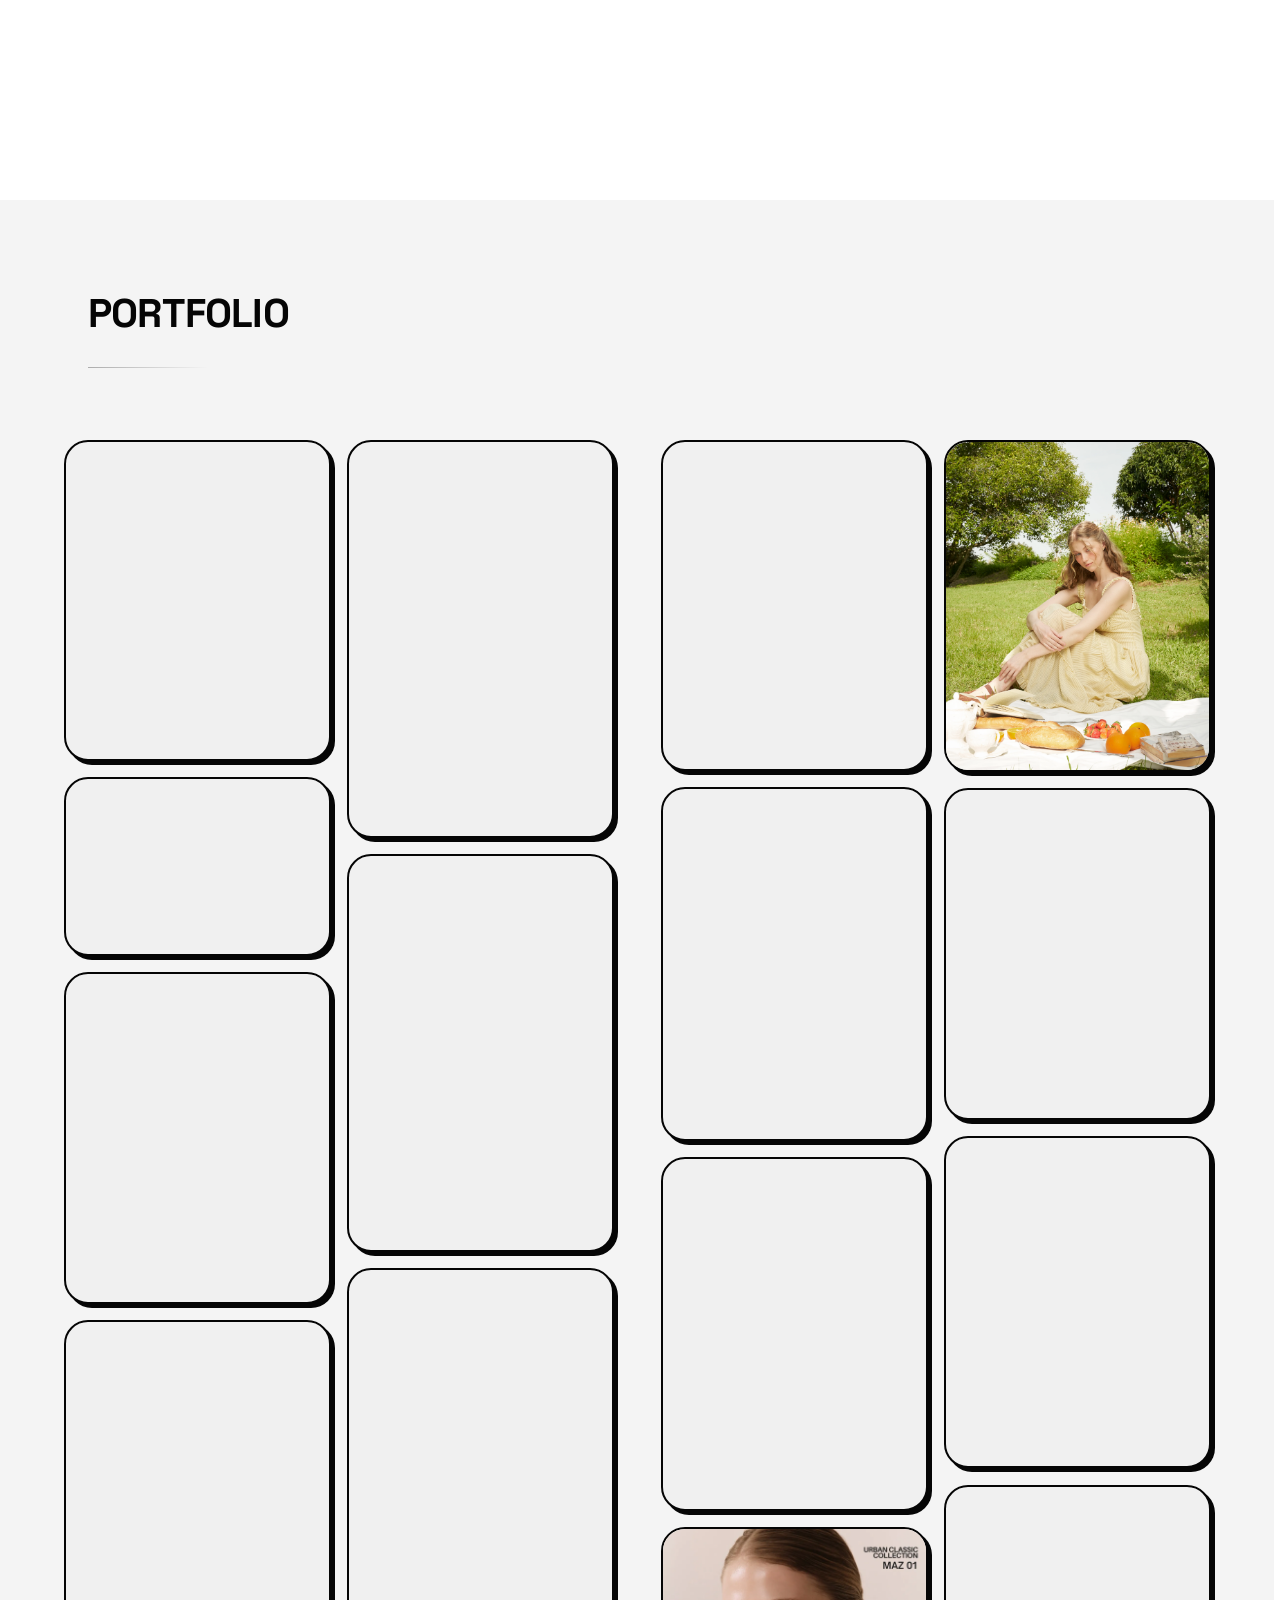
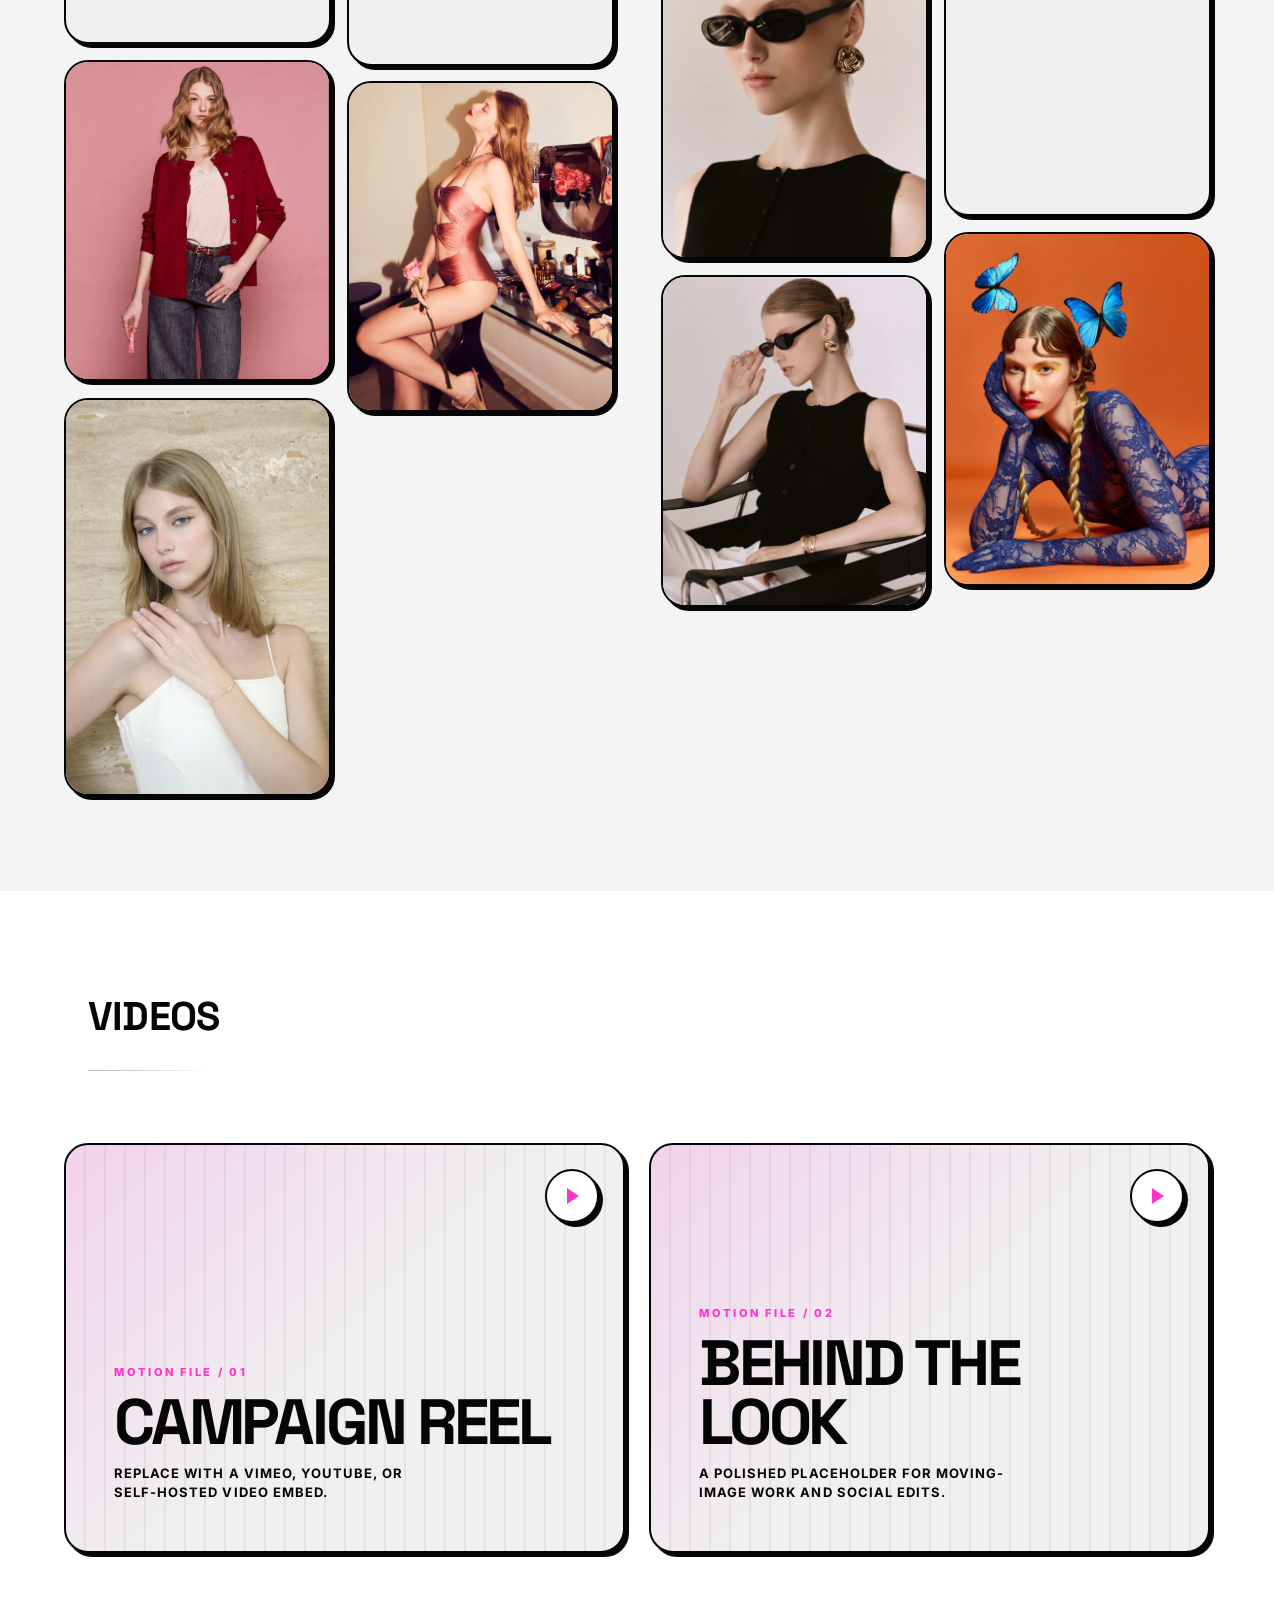
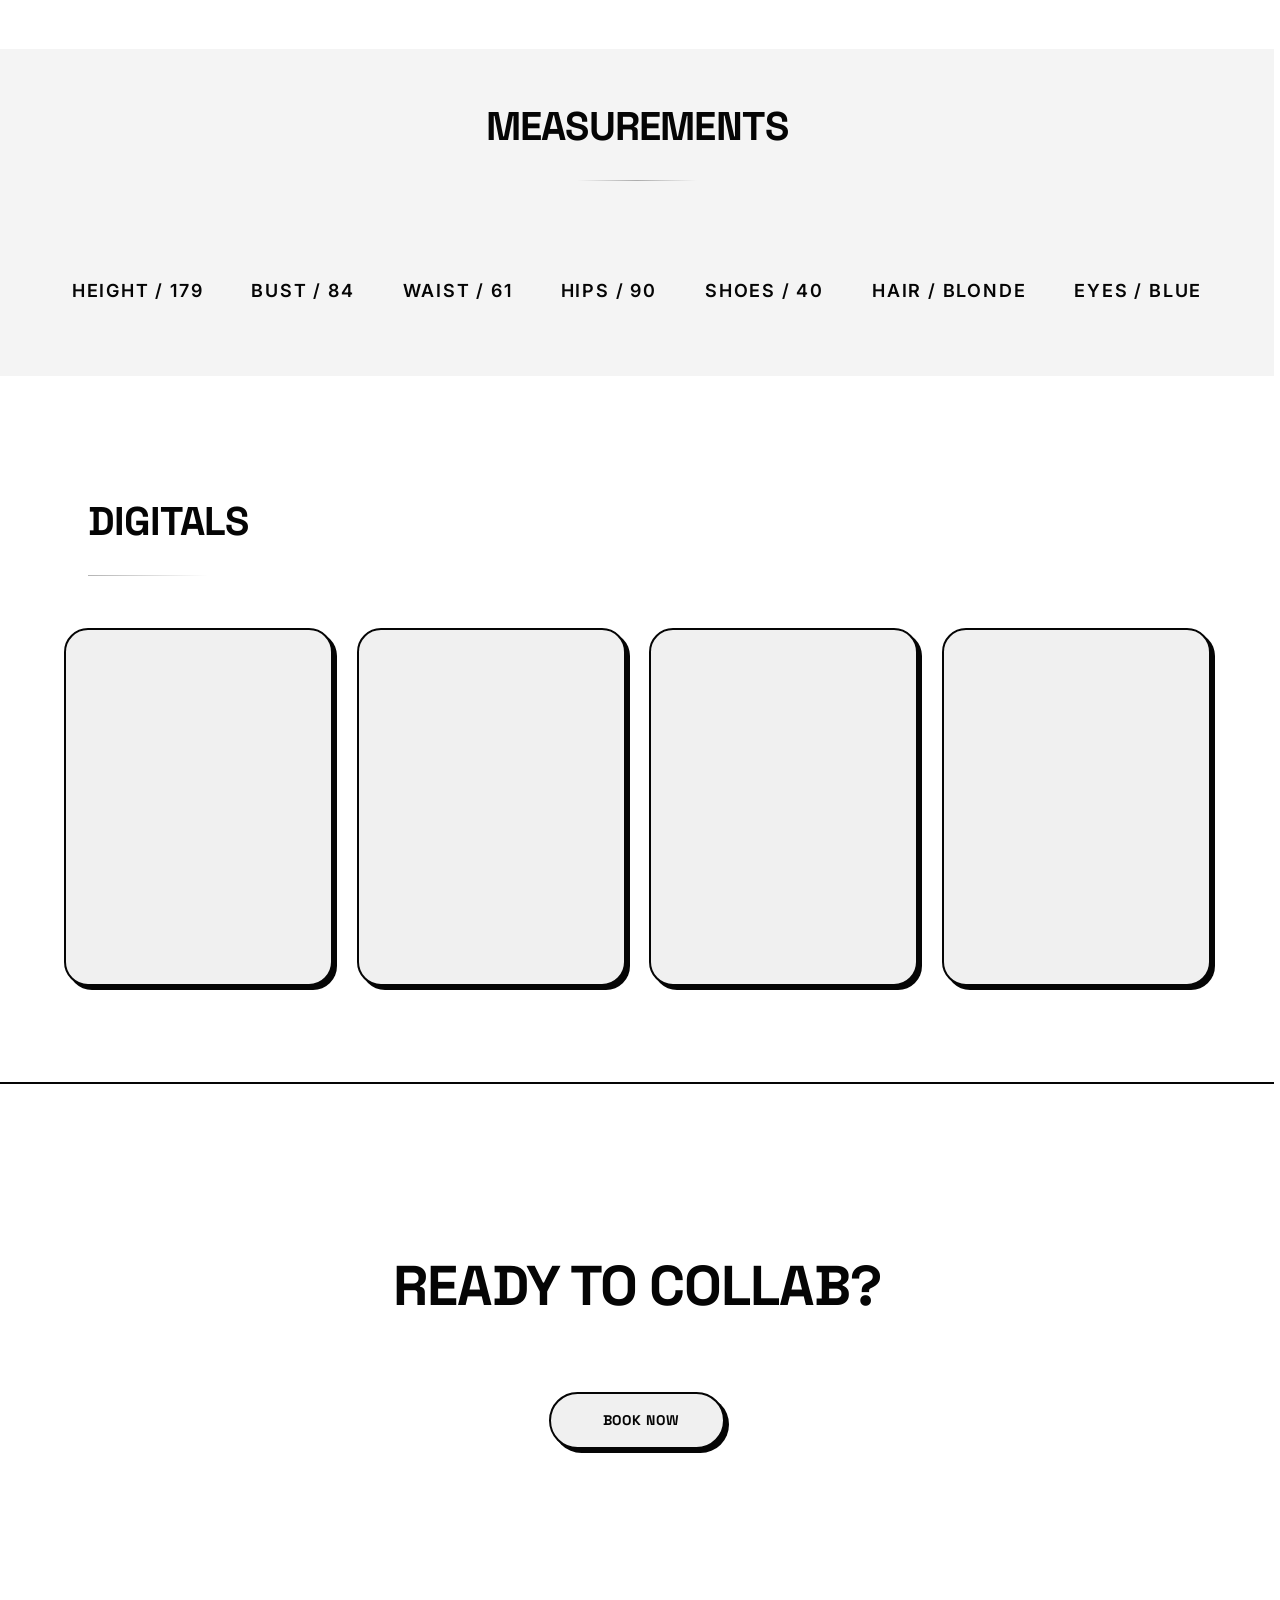
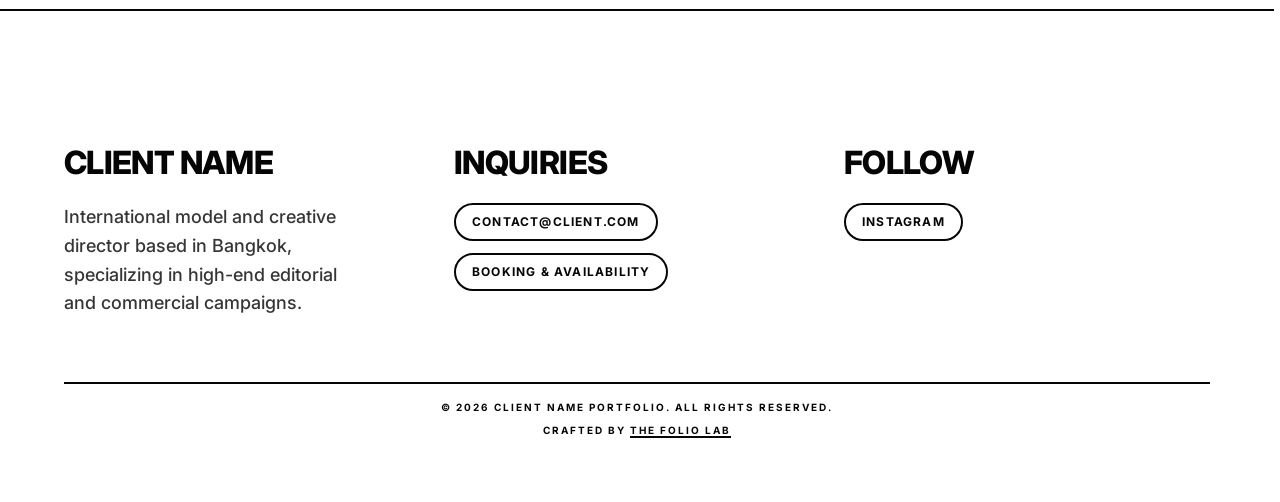
==== commit f2810c24: "Revert" ====
--- a/index.html
+++ b/index.html
@@ -28,8 +28,7 @@
     <meta name="apple-mobile-web-app-capable" content="yes">
     <meta name="apple-mobile-web-app-status-bar-style" content="black-translucent">
     
-    <meta name="theme-color" content="#FFFFFF" media="(prefers-color-scheme: light)">
-    <meta name="theme-color" content="#050505" media="(prefers-color-scheme: dark)">
+    <meta name="theme-color" content="#050505">
     <link rel="manifest" href="manifest.json">
     <title>Portfolio | Client Name</title>
     <link rel="stylesheet" href="style.css">
--- a/style.css
+++ b/style.css
@@ -1845,9 +1845,9 @@
         z-index: 2;
     }
     .hero-bg {
-        top: -6svh;
+        top: 12px;
         right: 12px;
-        bottom: -15svh;
+        bottom: calc(-1 * var(--mobile-viewport-overbleed));
         left: 12px;
         height: auto;
         border-radius: 24px;
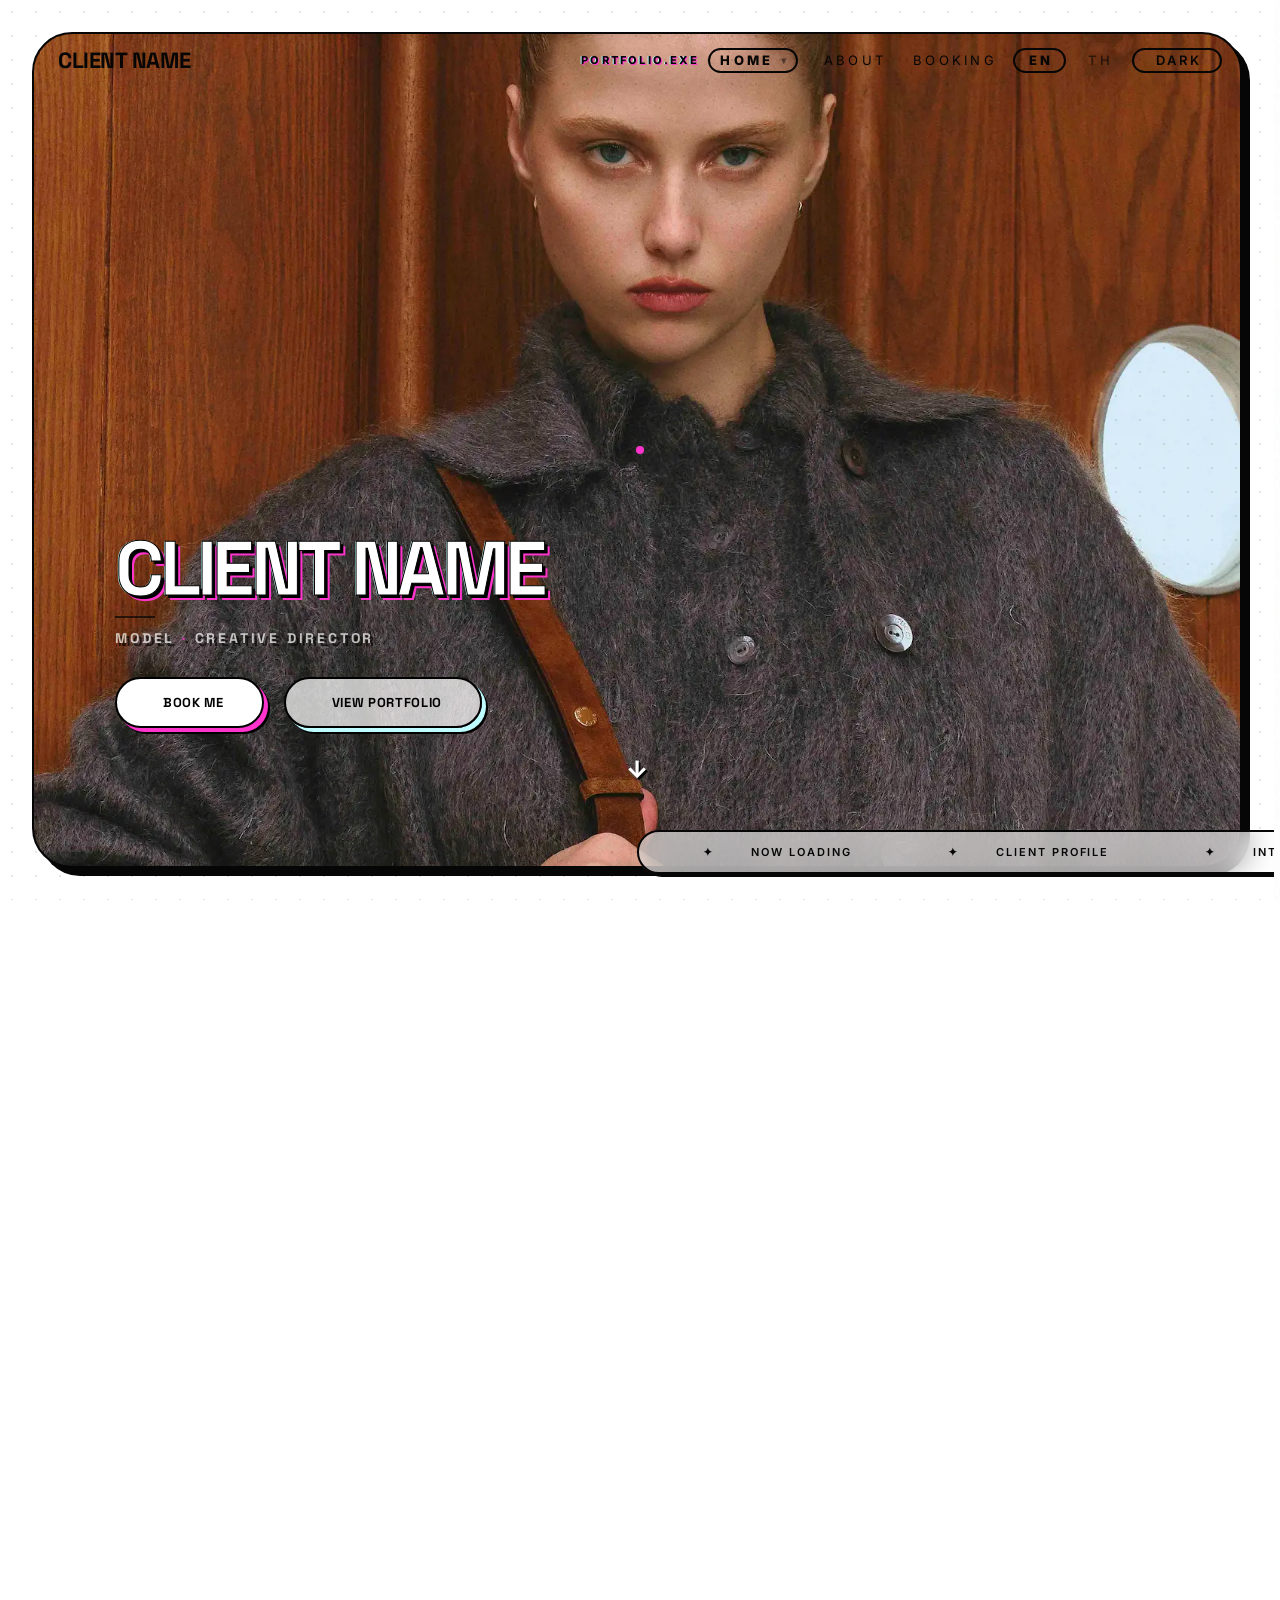
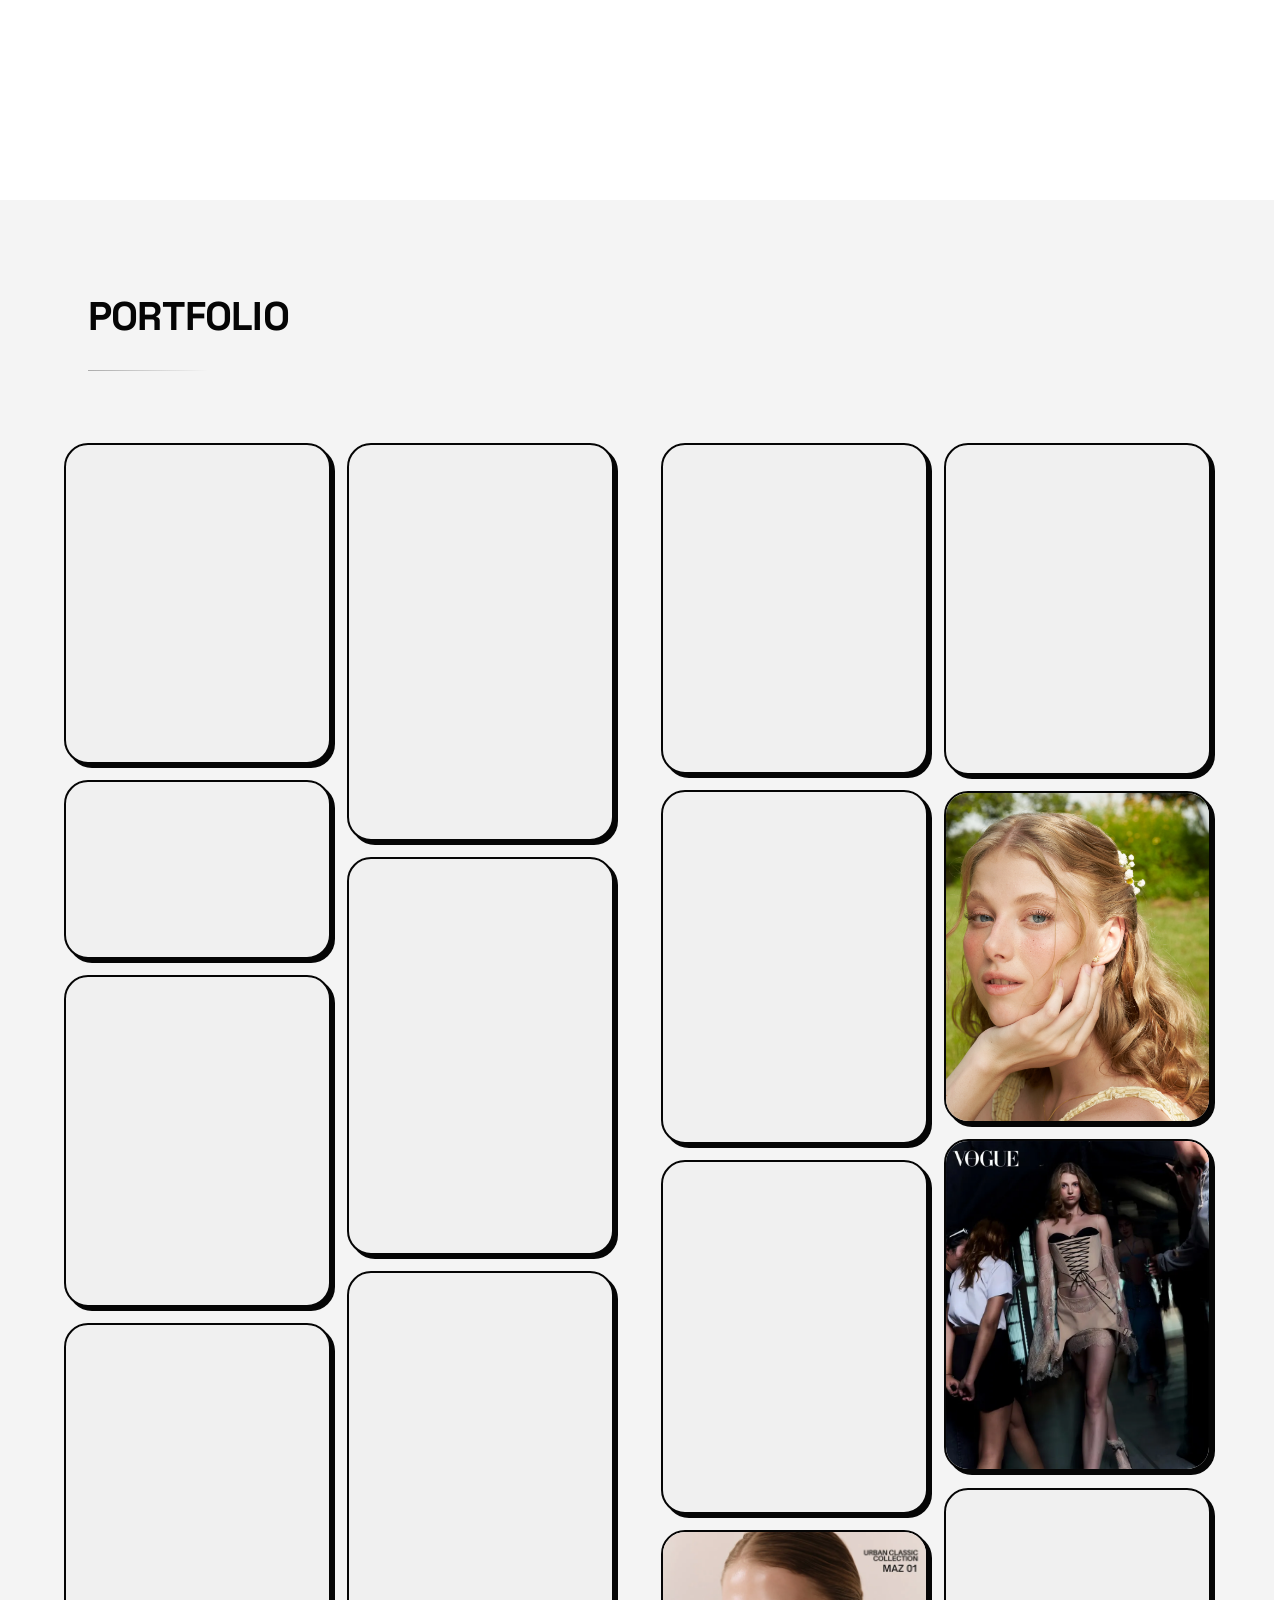
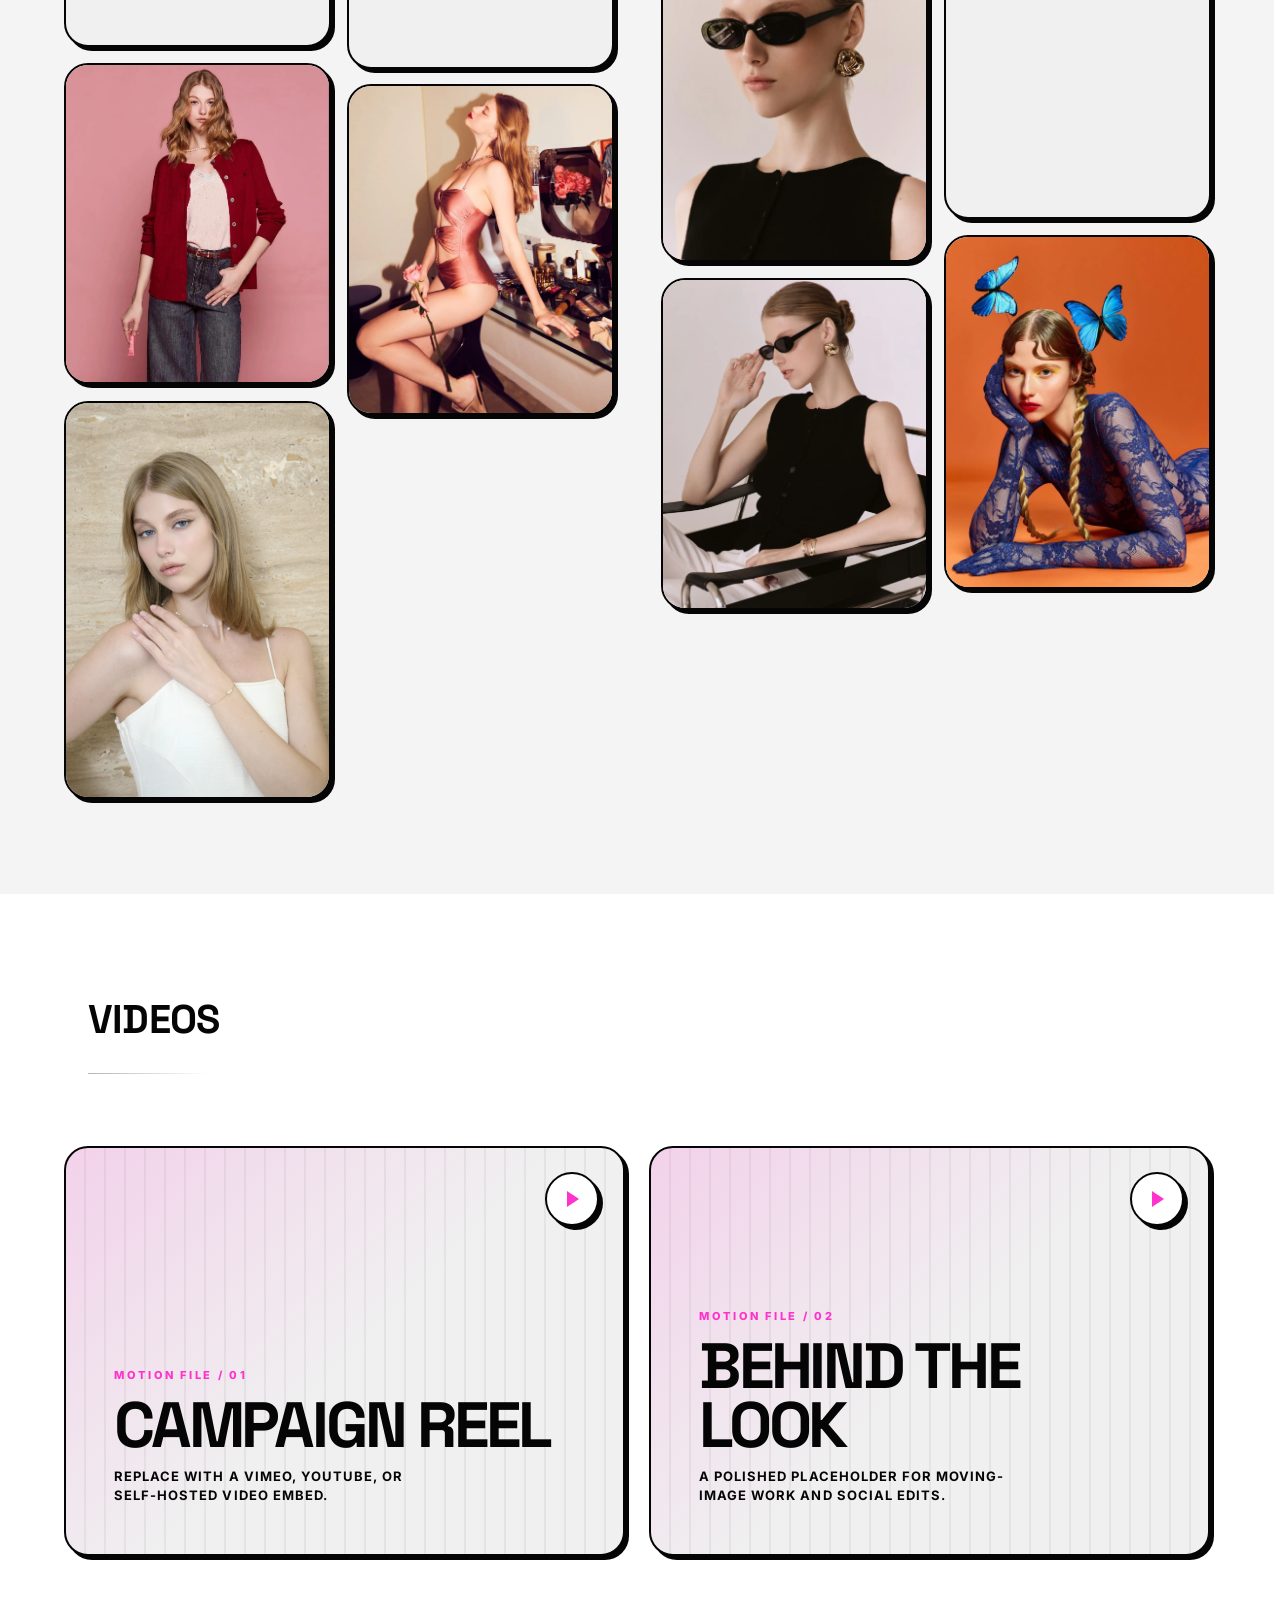
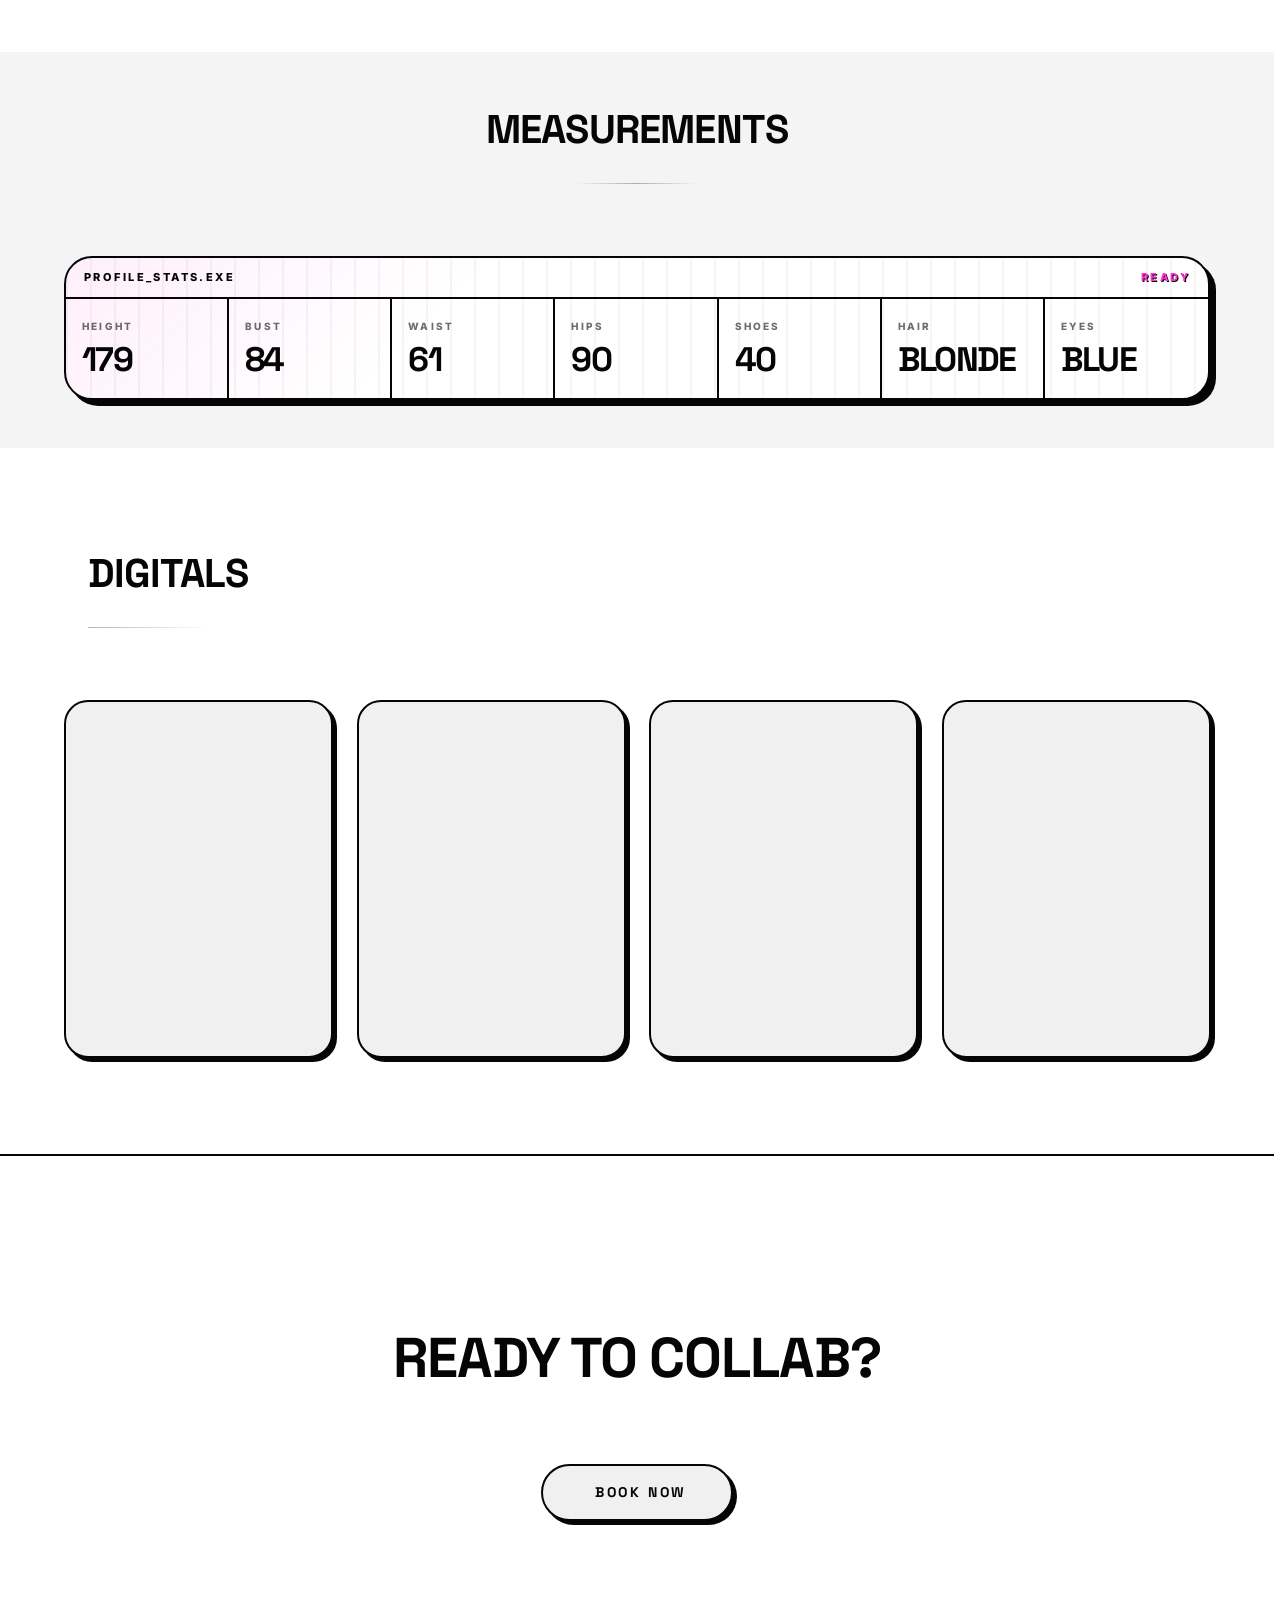
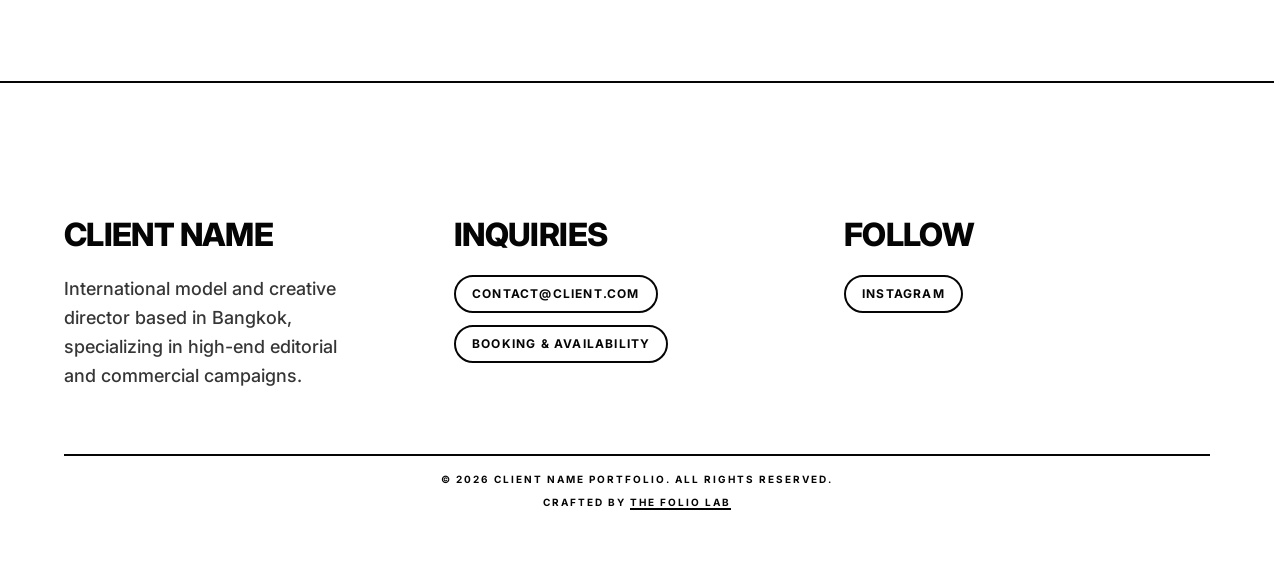
==== commit 0c30f317: "Update" ====
--- a/index.html
+++ b/index.html
@@ -56,7 +56,23 @@
 
     <!-- Y2K Splash Screen -->
     <div id="splash-screen" class="splash-screen">
-        <div class="splash-logo" id="splashClientName"></div>
+        <div class="splash-window" aria-hidden="true">
+            <div class="splash-window__bar">
+                <span class="splash-window__dots">
+                    <i></i><i></i><i></i>
+                </span>
+                <span class="splash-window__file" id="splashProfileFile">CLIENT_PROFILE.EXE</span>
+                <span class="splash-window__status">ONLINE</span>
+            </div>
+            <div class="splash-window__body">
+                <p class="splash-kicker">LOADING_PORTFOLIO</p>
+                <div class="splash-logo" id="splashClientName"></div>
+                <p class="splash-tagline">Digital model profile / 001</p>
+                <div class="splash-loader">
+                    <span></span><span></span><span></span><span></span>
+                </div>
+            </div>
+        </div>
         <script>
             (function() {
                 const navEntries = performance.getEntriesByType("navigation");
@@ -66,7 +82,14 @@
                 }
             })();
             if (window.CLIENT_CONFIG) {
-                document.getElementById('splashClientName').textContent = window.CLIENT_CONFIG.name;
+                const clientName = window.CLIENT_CONFIG.name || 'CLIENT NAME';
+                const profileFileName = clientName
+                    .trim()
+                    .replace(/[^a-zA-Z0-9]+/g, '_')
+                    .replace(/^_+|_+$/g, '')
+                    .toUpperCase();
+                document.getElementById('splashClientName').textContent = clientName;
+                document.getElementById('splashProfileFile').textContent = `${profileFileName || 'CLIENT'}_PROFILE.EXE`;
             }
         </script>
     </div>
@@ -123,19 +146,21 @@
     </section>
 
     <!-- SECTION 2.5: Selected Clients -->
-    <section id="selected-clients" style="padding: 0 0 96px 0;">
-        <div class="container">
-            <div style="grid-column: span 12; text-align: center;">
-                <h3 class="reveal" style="font-size: 12px; letter-spacing: 0.3em; margin-bottom: 48px; opacity: 0.5; font-weight: 400;">
-                    <span lang="en">Selected Clients</span>
-                    <span lang="th">ลูกค้าที่ร่วมงาน</span>
-                </h3>
-                <div class="reveal delay-1" style="display: flex; justify-content: center; align-items: center; flex-wrap: wrap; gap: clamp(32px, 6vw, 64px); opacity: 0.5;">
-                    <img src="image/brand_icons/vogue.webp" alt="VOGUE" class="brand-logo" style="height: clamp(16px, 3vw, 20px); width: auto; object-fit: contain; pointer-events: none;" loading="lazy" decoding="async">
-                    <img src="image/brand_icons/elle.webp" alt="ELLE" class="brand-logo" style="height: clamp(16px, 3vw, 20px); width: auto; object-fit: contain; pointer-events: none;" loading="lazy" decoding="async">
-                    <img src="image/brand_icons/cartier.webp" alt="CARTIER" class="brand-logo" style="height: clamp(16px, 3vw, 20px); width: auto; object-fit: contain; pointer-events: none;" loading="lazy" decoding="async">
-                    <img src="image/brand_icons/armani.webp" alt="ARMANI" class="brand-logo" style="height: clamp(16px, 3vw, 20px); width: auto; object-fit: contain; pointer-events: none;" loading="lazy" decoding="async">
-                    <img src="image/brand_icons/levi.webp" alt="LEVI'S" class="brand-logo" style="height: clamp(16px, 3vw, 20px); width: auto; object-fit: contain; pointer-events: none;" loading="lazy" decoding="async">
+    <section id="selected-clients" class="client-strip-section">
+        <div class="container">
+            <div class="client-strip client-strip--compact reveal" style="grid-column: span 12;">
+                <div class="client-strip__header">
+                    <h3>
+                        <span lang="en">Selected Clients</span>
+                        <span lang="th">ลูกค้าที่ร่วมงาน</span>
+                    </h3>
+                </div>
+                <div class="client-strip__logos reveal delay-1">
+                    <img src="image/brand_icons/vogue.webp" alt="VOGUE" class="brand-logo" loading="lazy" decoding="async">
+                    <img src="image/brand_icons/elle.webp" alt="ELLE" class="brand-logo" loading="lazy" decoding="async">
+                    <img src="image/brand_icons/cartier.webp" alt="CARTIER" class="brand-logo" loading="lazy" decoding="async">
+                    <img src="image/brand_icons/armani.webp" alt="ARMANI" class="brand-logo" loading="lazy" decoding="async">
+                    <img src="image/brand_icons/levi.webp" alt="LEVI'S" class="brand-logo" loading="lazy" decoding="async">
                 </div>
             </div>
         </div>
@@ -220,15 +245,19 @@
                 <span lang="en">Measurements</span>
                 <span lang="th">สัดส่วน</span>
             </p>
-            <div style="grid-column: span 12;">
+            <div class="measurements-panel reveal delay-1" style="grid-column: span 12;">
+                <div class="measurements-panel__chrome">
+                    <span>PROFILE_STATS.EXE</span>
+                    <span>READY</span>
+                </div>
                 <div class="info-strip">
-                    <div><span lang="en">Height</span><span lang="th">ส่วนสูง</span> / <span id="val-height"></span></div>
-                    <div><span lang="en">Bust</span><span lang="th">อก</span> / <span id="val-bust"></span></div>
-                    <div><span lang="en">Waist</span><span lang="th">เอว</span> / <span id="val-waist"></span></div>
-                    <div><span lang="en">Hips</span><span lang="th">สะโพก</span> / <span id="val-hips"></span></div>
-                    <div><span lang="en">Shoes</span><span lang="th">รองเท้า</span> / <span id="val-shoes"></span></div>
-                    <div><span lang="en">Hair</span><span lang="th">สีผม</span> / <span lang="en" id="val-hairEn"></span><span lang="th" id="val-hairTh"></span></div>
-                    <div><span lang="en">Eyes</span><span lang="th">นัยน์ตา</span> / <span lang="en" id="val-eyesEn"></span><span lang="th" id="val-eyesTh"></span></div>   
+                    <div><span class="stat-label"><span lang="en">Height</span><span lang="th">ส่วนสูง</span></span><strong id="val-height"></strong></div>
+                    <div><span class="stat-label"><span lang="en">Bust</span><span lang="th">อก</span></span><strong id="val-bust"></strong></div>
+                    <div><span class="stat-label"><span lang="en">Waist</span><span lang="th">เอว</span></span><strong id="val-waist"></strong></div>
+                    <div><span class="stat-label"><span lang="en">Hips</span><span lang="th">สะโพก</span></span><strong id="val-hips"></strong></div>
+                    <div><span class="stat-label"><span lang="en">Shoes</span><span lang="th">รองเท้า</span></span><strong id="val-shoes"></strong></div>
+                    <div><span class="stat-label"><span lang="en">Hair</span><span lang="th">สีผม</span></span><strong><span lang="en" id="val-hairEn"></span><span lang="th" id="val-hairTh"></span></strong></div>
+                    <div><span class="stat-label"><span lang="en">Eyes</span><span lang="th">นัยน์ตา</span></span><strong><span lang="en" id="val-eyesEn"></span><span lang="th" id="val-eyesTh"></span></strong></div>
                 </div>
                 <!-- Subtle Comp Card Button -->
                 <div class="reveal delay-1" id="compCardContainer" style="text-align: center; margin-top: 24px;">
--- a/style.css
+++ b/style.css
@@ -816,6 +816,20 @@
         z-index: 2; 
     }
 
+    .full-grid img.reveal:not(.active):not(.reveal-done):hover {
+        transform: translate3d(0, 14px, 0) scale(0.985) !important;
+        box-shadow: 4px 4px 0 var(--border-subtle);
+        border-color: var(--border-subtle);
+        z-index: 1;
+    }
+
+    .full-grid img.reveal.active:not(.reveal-done):hover {
+        transform: translate3d(0, 0, 0) scale(1) !important;
+        box-shadow: 4px 4px 0 var(--border-subtle);
+        border-color: var(--border-subtle);
+        z-index: 1;
+    }
+
     /* Prevent visual drop-glitch when opening modals */
     .freeze-hover {
         transform: translate(-4px, -4px) !important;
@@ -869,16 +883,24 @@
 
 .reveal {
     opacity: 0;
-    transform: translateY(20px);
+    transform: translate3d(0, 20px, 0);
 }
 
 .reveal:not(.reveal-done) {
-    transition: transform 0.8s cubic-bezier(0.16, 1, 0.3, 1), opacity 0.8s cubic-bezier(0.16, 1, 0.3, 1);
+    transition: transform 0.72s cubic-bezier(0.16, 1, 0.3, 1), opacity 0.72s cubic-bezier(0.16, 1, 0.3, 1);
 }
 
 .reveal.active {
     opacity: 1;
-    transform: translateY(0);
+    transform: translate3d(0, 0, 0);
+}
+
+.full-grid img.reveal {
+    transform: translate3d(0, 14px, 0) scale(0.985);
+}
+
+.full-grid img.reveal.active {
+    transform: translate3d(0, 0, 0) scale(1);
 }
 
 /* Staggered Reveal Delays */
@@ -929,7 +951,7 @@
 
 .full-grid {
     display: flex;
-    gap: 48px; /* Reduced from 80px for a tighter editorial look */
+    gap: 48px;
     align-items: flex-start;
 }
 
@@ -937,7 +959,7 @@
     flex: 1;
     display: flex;
     gap: 16px;
-    align-items: start;
+    align-items: flex-start;
 }
 
 .masonry-col {
@@ -960,6 +982,21 @@
     will-change: transform, opacity, box-shadow; /* Eliminates hover stutter and smooths entrance reveal */
     transition: transform 0.05s ease, box-shadow 0.05s ease, border-color 0.05s ease;
 }
+
+.full-grid img.reveal:not(.reveal-done) {
+    transition:
+        transform 0.82s cubic-bezier(0.16, 1, 0.3, 1),
+        opacity 0.82s cubic-bezier(0.16, 1, 0.3, 1),
+        box-shadow 0.05s ease,
+        border-color 0.05s ease;
+}
+
+.full-grid .masonry-col img.reveal:nth-child(1):not(.reveal-done) { transition-delay: 0s; }
+.full-grid .masonry-col img.reveal:nth-child(2):not(.reveal-done) { transition-delay: 0.08s; }
+.full-grid .masonry-col img.reveal:nth-child(3):not(.reveal-done) { transition-delay: 0.16s; }
+.full-grid .masonry-col img.reveal:nth-child(4):not(.reveal-done) { transition-delay: 0.24s; }
+.full-grid .masonry-col img.reveal:nth-child(5):not(.reveal-done) { transition-delay: 0.32s; }
+.full-grid .masonry-col img.reveal:nth-child(6):not(.reveal-done) { transition-delay: 0.4s; }
 
 .video-grid {
     display: grid;
@@ -1114,6 +1151,96 @@
 }
 
 .section-label::after { content: none; }
+
+.client-strip-section {
+    padding: 0 0 96px;
+}
+
+.client-strip {
+    width: 100%;
+    padding: 16px clamp(18px, 3vw, 34px) 20px;
+    border: 2px solid var(--border-subtle);
+    border-radius: 999px;
+    background:
+        linear-gradient(135deg, rgba(255, 51, 204, 0.12), transparent 38%),
+        linear-gradient(315deg, rgba(189, 252, 255, 0.12), transparent 36%),
+        var(--surface);
+    box-shadow: 6px 6px 0 var(--border-subtle);
+    overflow: hidden;
+}
+
+.client-strip__header {
+    display: flex;
+    align-items: center;
+    justify-content: center;
+    padding-bottom: 14px;
+    margin-bottom: 20px;
+    border-bottom: 2px solid var(--border-subtle);
+}
+
+.client-strip__header h2,
+.client-strip__header h3 {
+    margin: 0;
+    font-family: var(--sans);
+    font-size: 12px;
+    font-weight: 800;
+    line-height: 1;
+    letter-spacing: 0.28em;
+    text-align: center;
+    text-transform: uppercase;
+}
+
+.client-strip__logos {
+    display: flex;
+    flex-wrap: wrap;
+    align-items: center;
+    justify-content: center;
+    gap: clamp(30px, 5vw, 64px);
+    opacity: 0.72;
+}
+
+.client-strip__logos .brand-logo {
+    width: auto;
+    height: clamp(20px, 2.4vw, 30px);
+    object-fit: contain;
+    filter: contrast(1.08);
+    pointer-events: none;
+}
+
+.client-strip--compact {
+    max-width: 980px;
+    margin: 0 auto;
+    padding: 12px clamp(16px, 2.2vw, 26px) 15px;
+    border-radius: 30px;
+    box-shadow: 4px 4px 0 var(--border-subtle);
+}
+
+.client-strip--compact .client-strip__header {
+    padding-bottom: 10px;
+    margin-bottom: 14px;
+}
+
+.client-strip--compact .client-strip__header h3 {
+    font-size: 10px;
+    letter-spacing: 0.24em;
+}
+
+.client-strip--compact .client-strip__logos {
+    gap: clamp(24px, 4vw, 48px);
+}
+
+.client-strip--compact .client-strip__logos .brand-logo {
+    height: clamp(16px, 2vw, 22px);
+}
+
+.about-clients-section {
+    padding: 96px 0;
+    background: var(--surface);
+}
+
+.about-client-strip {
+    border-radius: 36px;
+}
 
 /* Center alignment override for Measurements */
 #measurements .section-label {
@@ -1215,18 +1342,81 @@
     padding: 48px 0;
 }
 
+.measurements-panel {
+    border: 2px solid var(--border-subtle);
+    border-radius: 28px;
+    background:
+        repeating-linear-gradient(90deg, rgba(5, 5, 5, 0.04) 0 2px, transparent 2px 24px),
+        linear-gradient(135deg, rgba(255, 51, 204, 0.08), transparent 34%),
+        var(--bg);
+    box-shadow: 6px 6px 0 var(--border-subtle);
+    overflow: hidden;
+}
+
+.measurements-panel__chrome {
+    display: flex;
+    justify-content: space-between;
+    align-items: center;
+    gap: 16px;
+    padding: 14px 18px;
+    border-bottom: 2px solid var(--border-subtle);
+    font-family: var(--sans);
+    font-size: 11px;
+    font-weight: 800;
+    letter-spacing: 0.22em;
+    line-height: 1;
+    text-transform: uppercase;
+}
+
+.measurements-panel__chrome span:last-child {
+    color: var(--gold);
+    text-shadow: 1px 1px 0 var(--text);
+}
+
 .info-strip {
-    padding: 24px 0;
-    text-align: center;
-    display: flex;
-    justify-content: center;
-    gap: 48px;
+    display: grid;
+    grid-template-columns: repeat(7, minmax(0, 1fr));
+    padding: 0;
+    gap: 0;
+    text-align: left;
     font-family: var(--sans);
     font-style: normal;
-    font-size: 18px;
-    letter-spacing: 0.1em;
-    text-transform: uppercase;
-    font-weight: 600;
+    letter-spacing: 0;
+    text-transform: uppercase;
+    font-weight: 800;
+}
+
+.info-strip div {
+    min-width: 0;
+    padding: 20px 16px 22px;
+    border-right: 2px solid var(--border-subtle);
+    display: flex;
+    flex-direction: column;
+    gap: 10px;
+}
+
+.info-strip div:last-child {
+    border-right: 0;
+}
+
+.stat-label {
+    font-size: 10px;
+    letter-spacing: 0.22em;
+    opacity: 0.58;
+}
+
+.info-strip strong {
+    font-family: var(--serif);
+    font-size: clamp(22px, 2.7vw, 34px);
+    font-weight: 800;
+    line-height: 0.95;
+    letter-spacing: -0.05em;
+    text-transform: uppercase;
+}
+
+.measurements-panel #compCardContainer {
+    margin: 24px 0 28px !important;
+    padding: 0 18px;
 }
 
 /* --- 4. CALL TO ACTION & FOOTER --- */
@@ -1237,7 +1427,24 @@
 }
 
 .btn-bold {
-    display: inline-block; background: var(--surface); color: var(--text); padding: 16px 44px 16px 52px; font-size: 14px; margin: 0;
+    display: inline-block;
+    background: var(--surface);
+    color: var(--text);
+    padding: 16px 44px 16px 52px;
+    border: 2px solid var(--border-subtle);
+    border-radius: 999px;
+    box-shadow: 4px 4px 0 var(--border-subtle);
+    font-size: 14px;
+    font-weight: 800;
+    letter-spacing: 0.18em;
+    text-transform: uppercase;
+    margin: 0;
+    transition: transform 0.12s ease, box-shadow 0.12s ease, background-color 0.12s ease;
+}
+
+.btn-bold:hover {
+    transform: translate(-2px, -2px);
+    box-shadow: 6px 6px 0 var(--gold);
 }
 
 .contact-list {
@@ -1722,9 +1929,10 @@
         color: var(--text);
         display: flex !important;
         justify-content: center;
-        width: min(78vw, 360px);
+        width: fit-content;
+        max-width: min(78vw, 360px);
         min-height: 54px;
-        padding: 14px 18px 14px 26px !important;
+        padding: 14px 28px 14px 34px !important;
     }
 
     .lang-switch,
@@ -1763,7 +1971,7 @@
         padding: 10px 0 20px 0;
     }
 
-    .dropdown-content a { font-size: 10px !important; font-family: var(--sans) !important; font-weight: 800 !important; text-transform: uppercase !important; letter-spacing: 0.28em !important; opacity: 0.56; padding: 5px 10px 5px 15px !important; border: 2px solid transparent; border-radius: 100px; transform: none !important; transition-delay: 0s !important; }
+    .dropdown-content a { font-size: 10px !important; font-family: var(--sans) !important; font-weight: 800 !important; text-transform: uppercase !important; letter-spacing: 0.28em !important; opacity: 0.56; min-width: 0; width: fit-content; max-width: min(76vw, 320px); padding: 6px 13px 6px 18px !important; border: 2px solid transparent; border-radius: 100px; transform: none !important; transition-delay: 0s !important; }
     .dropdown-content a.active { opacity: 1 !important; color: var(--text) !important; border-color: var(--text); }
     .lang-switch { margin-top: 0; margin-left: 0; margin-right: 0; font-size: 14px; }
     .dropdown-trigger::after { display: none; }
@@ -1825,7 +2033,6 @@
 
     /* Client Logos */
     [style*="gap: 120px"] { gap: 64px !important; }
-    .about-clients-logos { gap: 64px !important; }
 }
 
 /* Standard Mobile (480px and below) */
@@ -1839,7 +2046,19 @@
         min-height: 115svh;
         padding-bottom: calc(var(--margin) + env(safe-area-inset-bottom));
         overflow: hidden;
-        background: var(--bg);
+        background-color: var(--bg);
+        background-image:
+            linear-gradient(
+                to bottom,
+                var(--bg) 0%,
+                var(--bg) 68%,
+                rgba(255, 255, 255, 0.72) 84%,
+                rgba(255, 255, 255, 0.16) 100%
+            ),
+            url('image/hero/hero.webp');
+        background-repeat: no-repeat;
+        background-position: center bottom;
+        background-size: cover;
     }
     .hero::before {
         z-index: 2;
@@ -1895,7 +2114,7 @@
     /* Grid Resets */
     .featured-grid { grid-template-columns: repeat(2, 1fr); gap: 16px; } /* 2 columns for less scrolling */
     
-    /* Revert to stable CSS Columns for mobile masonry */
+    /* Preserve the uneven Y2K portfolio rhythm while keeping the mobile order stable */
     .full-grid {
         display: flex;
         gap: 12px;
@@ -1914,8 +2133,96 @@
     }
     .full-grid img { margin-bottom: 0; border-radius: 16px; }
 
+    .client-strip-section {
+        padding: 0 0 64px;
+    }
+
+    .client-strip {
+        padding: 14px 14px 18px;
+        border-radius: 32px;
+        box-shadow: 4px 4px 0 var(--border-subtle);
+    }
+
+    .client-strip__header {
+        margin-bottom: 18px;
+    }
+
+    .client-strip__header h2,
+    .client-strip__header h3 {
+        font-size: 11px;
+        letter-spacing: 0.24em;
+    }
+
+    .client-strip--compact {
+        padding: 12px 12px 15px;
+        border-radius: 28px;
+    }
+
+    .client-strip--compact .client-strip__header {
+        margin-bottom: 14px;
+    }
+
+    .client-strip__logos {
+        gap: 30px 38px;
+    }
+
+    .client-strip__logos .brand-logo {
+        height: 24px;
+    }
+
+    .client-strip--compact .client-strip__logos {
+        gap: 24px 32px;
+    }
+
+    .client-strip--compact .client-strip__logos .brand-logo {
+        height: 20px;
+    }
+
+    .about-clients-section {
+        padding: 58px 0;
+    }
+
     /* Measurements */
-    .info-strip { flex-wrap: wrap; gap: 16px; padding: 16px 0; font-size: 14px; }
+    .measurements-panel {
+        border-radius: 22px;
+        box-shadow: 4px 4px 0 var(--border-subtle);
+    }
+
+    .measurements-panel__chrome {
+        padding: 12px 14px;
+        font-size: 9px;
+        letter-spacing: 0.16em;
+    }
+
+    .info-strip {
+        grid-template-columns: repeat(2, minmax(0, 1fr));
+        font-size: 14px;
+    }
+
+    .info-strip div {
+        padding: 16px 14px 18px;
+        border-right: 0;
+        border-bottom: 2px solid var(--border-subtle);
+    }
+
+    .info-strip div:nth-child(odd) {
+        border-right: 2px solid var(--border-subtle);
+    }
+
+    .info-strip div:last-child {
+        grid-column: 1 / -1;
+        border-right: 0;
+        border-bottom: 0;
+    }
+
+    .stat-label {
+        font-size: 9px;
+        letter-spacing: 0.18em;
+    }
+
+    .info-strip strong {
+        font-size: 28px;
+    }
     
     /* CTA & Footer */
     .cta-section { padding: 96px 0; }
@@ -1934,18 +2241,6 @@
     .split-layout .bio { 
         font-size: 17px; 
         line-height: 1.7; 
-    }
-
-    .about-clients-inner {
-        padding: 56px 0 !important;
-    }
-
-    .about-clients-logos {
-        gap: 36px 48px !important;
-    }
-
-    .about-clients-logos .brand-logo {
-        height: 24px !important;
     }
 
     .manifesto-card {
@@ -2030,9 +2325,12 @@
     position: fixed;
     inset: 0;
     background-color: var(--bg);
+    background-image: radial-gradient(rgba(5, 5, 5, 0.13) 1.4px, transparent 1.4px);
+    background-size: 32px 32px;
     display: flex;
     align-items: center;
     justify-content: center;
+    padding: clamp(18px, 4vw, 48px);
     z-index: 999999;
     transition: opacity 0.8s cubic-bezier(0.16, 1, 0.3, 1), visibility 0.8s;
 }
@@ -2045,7 +2343,192 @@
 
 .splash-logo {
     font-family: var(--serif);
-    font-size: clamp(24px, 4vw, 48px);
+    font-size: clamp(38px, 8vw, 108px);
     font-weight: 800;
     color: var(--text);
-}
+    line-height: 0.86;
+    letter-spacing: -0.06em;
+    text-transform: uppercase;
+    text-shadow:
+        2px 2px 0 var(--white),
+        4px 4px 0 var(--gold),
+        -2px 0 0 rgba(189, 252, 255, 0.72),
+        0 0 0 var(--text);
+}
+
+.splash-window {
+    width: min(940px, 100%);
+    border: 2px solid var(--border-subtle);
+    border-radius: 34px;
+    background:
+        linear-gradient(135deg, rgba(255, 51, 204, 0.11), transparent 40%),
+        linear-gradient(315deg, rgba(189, 252, 255, 0.12), transparent 38%),
+        rgba(255, 255, 255, 0.86);
+    box-shadow: 8px 8px 0 var(--border-subtle);
+    overflow: hidden;
+    animation: splashWindowPop 0.7s cubic-bezier(0.16, 1, 0.3, 1) both;
+}
+
+.splash-window__bar {
+    min-height: 46px;
+    padding: 0 18px;
+    border-bottom: 2px solid var(--border-subtle);
+    display: grid;
+    grid-template-columns: 92px 1fr 92px;
+    align-items: center;
+    gap: 16px;
+    font-family: var(--sans);
+    font-size: 11px;
+    font-weight: 800;
+    letter-spacing: 0.22em;
+    text-transform: uppercase;
+}
+
+.splash-window__dots {
+    display: flex;
+    gap: 7px;
+}
+
+.splash-window__dots i {
+    width: 12px;
+    height: 12px;
+    border: 2px solid var(--border-subtle);
+    border-radius: 999px;
+    background: var(--gold);
+    box-shadow: 1px 1px 0 var(--border-subtle);
+}
+
+.splash-window__dots i:nth-child(2) {
+    background: var(--white);
+}
+
+.splash-window__dots i:nth-child(3) {
+    background: #BDFCFF;
+}
+
+.splash-window__file {
+    text-align: center;
+}
+
+.splash-window__status {
+    justify-self: end;
+    color: var(--gold);
+    text-shadow: 1px 1px 0 var(--text);
+}
+
+.splash-window__body {
+    min-height: clamp(360px, 54vh, 560px);
+    padding: clamp(42px, 7vw, 96px) clamp(22px, 5vw, 72px);
+    display: flex;
+    flex-direction: column;
+    align-items: center;
+    justify-content: center;
+    text-align: center;
+}
+
+.splash-kicker,
+.splash-tagline {
+    margin: 0;
+    font-family: var(--sans);
+    font-size: 11px;
+    font-weight: 800;
+    letter-spacing: 0.32em;
+    text-transform: uppercase;
+}
+
+.splash-kicker {
+    margin-bottom: 22px;
+    opacity: 0.55;
+}
+
+.splash-tagline {
+    margin-top: 22px;
+    color: var(--gold);
+    text-shadow: 1px 1px 0 var(--text);
+}
+
+.splash-loader {
+    width: min(320px, 80%);
+    margin-top: 34px;
+    display: grid;
+    grid-template-columns: repeat(4, 1fr);
+    gap: 8px;
+}
+
+.splash-loader span {
+    height: 10px;
+    border: 2px solid var(--border-subtle);
+    border-radius: 999px;
+    background: var(--white);
+    box-shadow: 2px 2px 0 var(--border-subtle);
+    animation: splashLoaderPulse 1s steps(2, end) infinite;
+}
+
+.splash-loader span:nth-child(2) { animation-delay: 0.12s; }
+.splash-loader span:nth-child(3) { animation-delay: 0.24s; }
+.splash-loader span:nth-child(4) { animation-delay: 0.36s; }
+
+@keyframes splashWindowPop {
+    from { opacity: 0; transform: translateY(18px) scale(0.98); }
+    to { opacity: 1; transform: translateY(0) scale(1); }
+}
+
+@keyframes splashLoaderPulse {
+    0%, 100% { background: var(--white); }
+    50% { background: var(--gold); }
+}
+
+@media (max-width: 480px) {
+    .splash-screen {
+        padding: 18px;
+        background-size: 24px 24px;
+    }
+
+    .splash-window {
+        border-radius: 26px;
+        box-shadow: 5px 5px 0 var(--border-subtle);
+    }
+
+    .splash-window__bar {
+        min-height: 42px;
+        grid-template-columns: 58px 1fr;
+        padding: 0 14px;
+        font-size: 8px;
+        letter-spacing: 0.16em;
+    }
+
+    .splash-window__status {
+        display: none;
+    }
+
+    .splash-window__dots {
+        gap: 5px;
+    }
+
+    .splash-window__dots i {
+        width: 10px;
+        height: 10px;
+    }
+
+    .splash-window__body {
+        min-height: 54vh;
+        padding: 42px 16px;
+    }
+
+    .splash-logo {
+        font-size: clamp(38px, 12vw, 58px);
+        letter-spacing: -0.07em;
+    }
+
+    .splash-kicker,
+    .splash-tagline {
+        font-size: 9px;
+        letter-spacing: 0.22em;
+    }
+
+    .splash-loader {
+        width: 76%;
+        margin-top: 28px;
+        gap: 6px;
+    }
+}
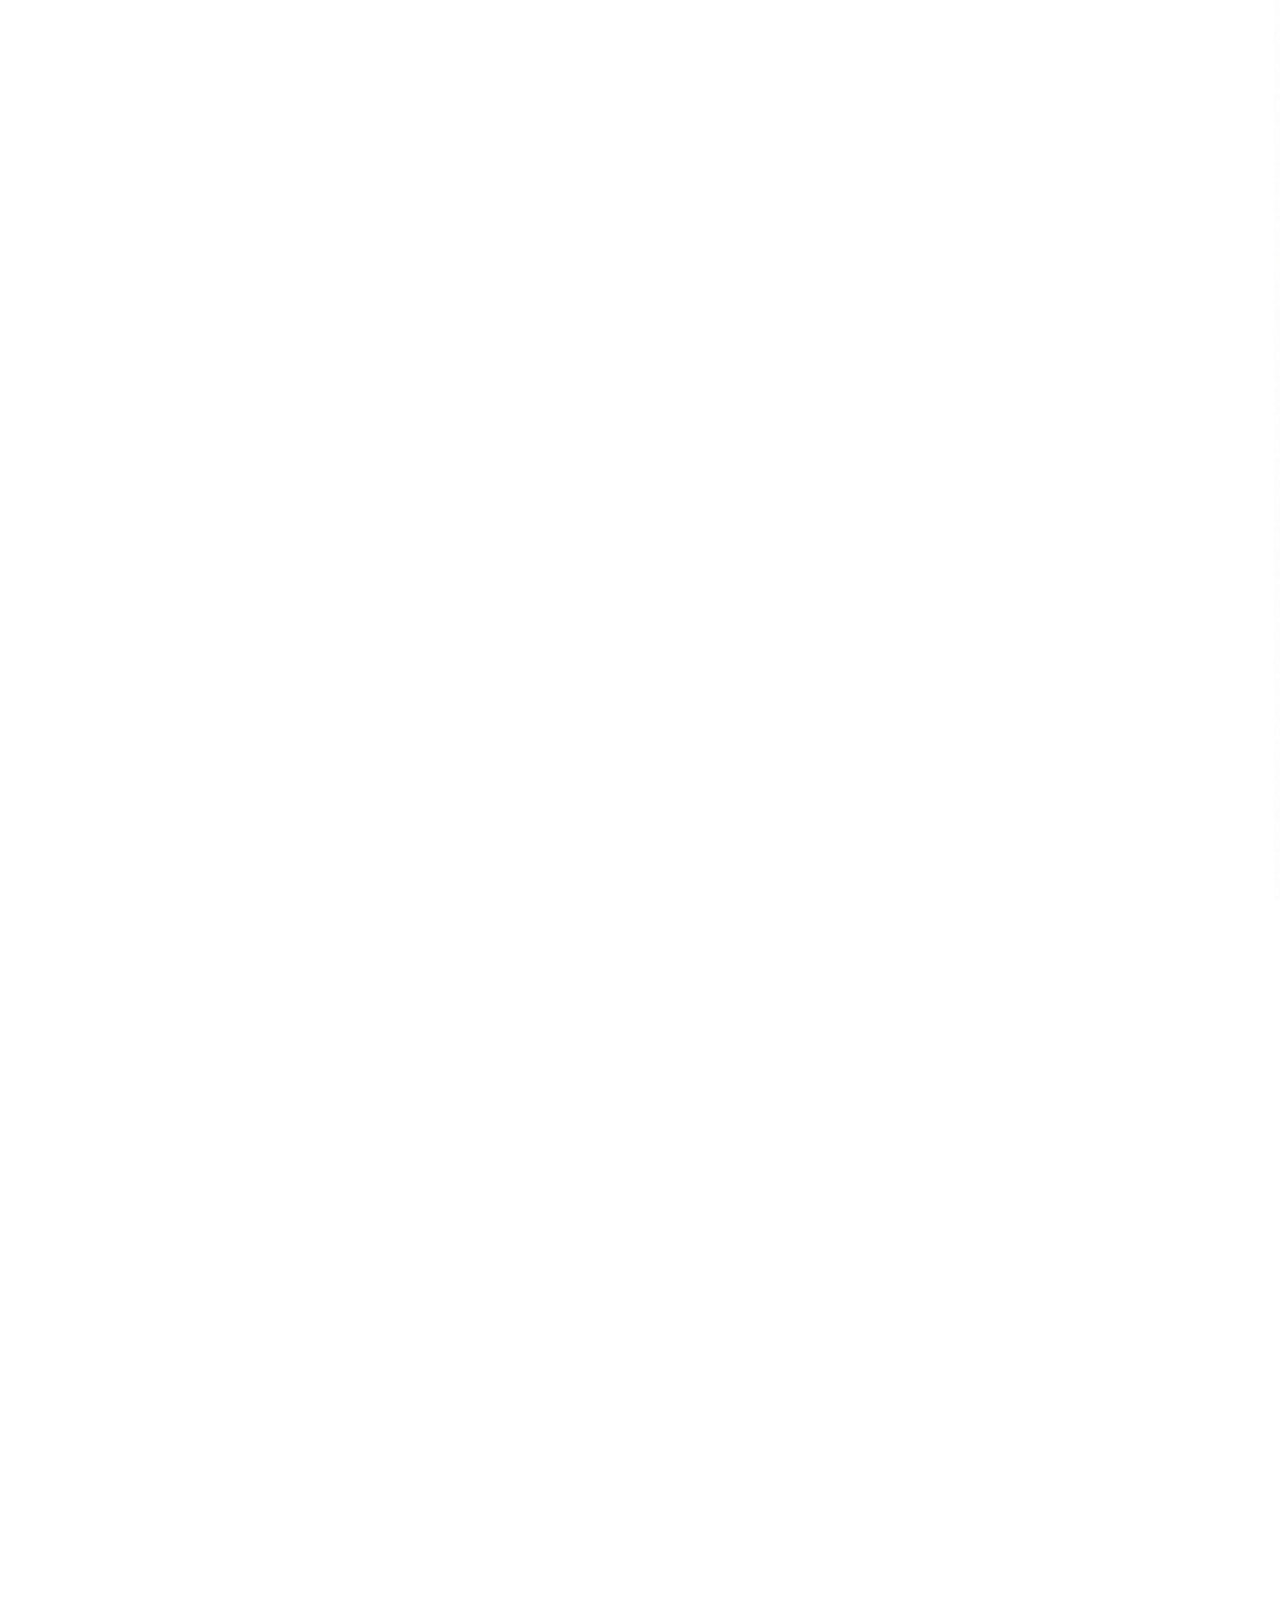
==== commit 133440e2: "Mobile" ====
--- a/index.html
+++ b/index.html
@@ -39,6 +39,15 @@
     <link rel="preconnect" href="https://i.vimeocdn.com">
     <link rel="preload" as="image" href="image/hero/hero.webp" fetchpriority="high">
     <script src="config.js"></script>
+    <script>
+        (function() {
+            try {
+                if ('scrollRestoration' in history) history.scrollRestoration = 'manual';
+                window.scrollTo(0, 0);
+            } catch (error) {}
+            document.documentElement.classList.add('is-loading');
+        })();
+    </script>
 
     <!-- JSON-LD Structured Data for Google -->
     <script type="application/ld+json">
@@ -77,8 +86,10 @@
             (function() {
                 const navEntries = performance.getEntriesByType("navigation");
                 const isReload = navEntries.length > 0 ? navEntries[0].type === 'reload' : (window.performance && performance.navigation && performance.navigation.type === 1);
-                if (sessionStorage.getItem('hasSeenSplash') && !isReload) {
+                const isMobileViewport = window.matchMedia('(max-width: 768px)').matches;
+                if (sessionStorage.getItem('hasSeenSplash') && !isReload && !isMobileViewport) {
                     document.getElementById('splash-screen').style.display = 'none';
+                    document.documentElement.classList.remove('is-loading');
                 }
             })();
             if (window.CLIENT_CONFIG) {
--- a/style.css
+++ b/style.css
@@ -617,7 +617,7 @@
 
 .hero-marquee-track {
     display: flex;
-    animation: marqueeScroll 12s linear infinite;
+    animation: marqueeScroll 20s linear infinite;
 }
 
 .hero-marquee:hover .hero-marquee-track {
@@ -1842,9 +1842,10 @@
         left: -24px;
         transform: translateX(100%);
         width: calc(100% + 48px);
-        height: 100vh;
-        background: var(--nav-bg);
-        backdrop-filter: blur(15px); /* Reduced for buttery smooth mobile entrance */
+        height: 100dvh;
+        background: rgba(255, 255, 255, 0.94);
+        backdrop-filter: none;
+        -webkit-backdrop-filter: none;
         flex-direction: column;
         justify-content: center;
         align-items: center;
@@ -1857,6 +1858,10 @@
         overflow-y: auto;
         overscroll-behavior: contain; /* Stops background page drag */
         touch-action: pan-y; /* Locks gestures strictly to vertical to prevent horizontal sliding */
+    }
+
+    [data-theme="dark"] .nav-links {
+        background: rgba(5, 5, 5, 0.94);
     }
 
     nav.nav-open .nav-links { transform: translateX(0); }
@@ -1998,6 +2003,10 @@
     body {
         background: var(--bg);
     }
+
+    body::after {
+        display: none;
+    }
     
     /* Y2K Adjustments for Tablet */
     nav { top: 16px; width: calc(100% - 32px); padding: 0 24px; }
@@ -2047,18 +2056,7 @@
         padding-bottom: calc(var(--margin) + env(safe-area-inset-bottom));
         overflow: hidden;
         background-color: var(--bg);
-        background-image:
-            linear-gradient(
-                to bottom,
-                var(--bg) 0%,
-                var(--bg) 68%,
-                rgba(255, 255, 255, 0.72) 84%,
-                rgba(255, 255, 255, 0.16) 100%
-            ),
-            url('image/hero/hero.webp');
-        background-repeat: no-repeat;
-        background-position: center bottom;
-        background-size: cover;
+        background-image: none;
     }
     .hero::before {
         z-index: 2;
@@ -2081,8 +2079,18 @@
         padding: 14px 18px;
         border-radius: 24px;
     }
-    .hero-marquee { bottom: 12px; width: calc(100% - 24px); padding: 7px 0; }
-    .hero-marquee-track { animation-duration: 20s; }
+    .hero-marquee {
+        bottom: 12px;
+        width: calc(100% - 24px);
+        padding: 7px 0;
+        background: rgba(255, 255, 255, 0.92);
+        backdrop-filter: none;
+        -webkit-backdrop-filter: none;
+    }
+    [data-theme="dark"] .hero-marquee {
+        background: rgba(5, 5, 5, 0.92);
+    }
+    .hero-marquee-track { animation-duration: 30s; }
     .hero-marquee-track span { font-size: 9px; padding: 0 18px; letter-spacing: 0.16em; }
     .scroll-indicator { bottom: 64px; transform: translateX(-50%) scale(0.72); } /* Shrinks bouncy arrow proportionately */
 
@@ -2113,6 +2121,22 @@
 
     /* Grid Resets */
     .featured-grid { grid-template-columns: repeat(2, 1fr); gap: 16px; } /* 2 columns for less scrolling */
+
+    .featured-item,
+    .featured-item img,
+    .full-grid img,
+    .video-item,
+    .digitals-grid img {
+        will-change: auto;
+    }
+
+    .full-grid img.reveal,
+    .full-grid img.reveal:not(.reveal-done),
+    .full-grid img.reveal.active {
+        opacity: 1;
+        transform: none;
+        transition: none;
+    }
     
     /* Preserve the uneven Y2K portfolio rhythm while keeping the mobile order stable */
     .full-grid {
@@ -2321,6 +2345,20 @@
 }
 
 /* --- SPLASH SCREEN --- */
+html.is-loading,
+html.is-loading body {
+    overflow: hidden;
+    background: var(--bg);
+}
+
+html.is-loading body > :not(#splash-screen) {
+    visibility: hidden;
+}
+
+html.is-loading #splash-screen {
+    visibility: visible;
+}
+
 .splash-screen {
     position: fixed;
     inset: 0;
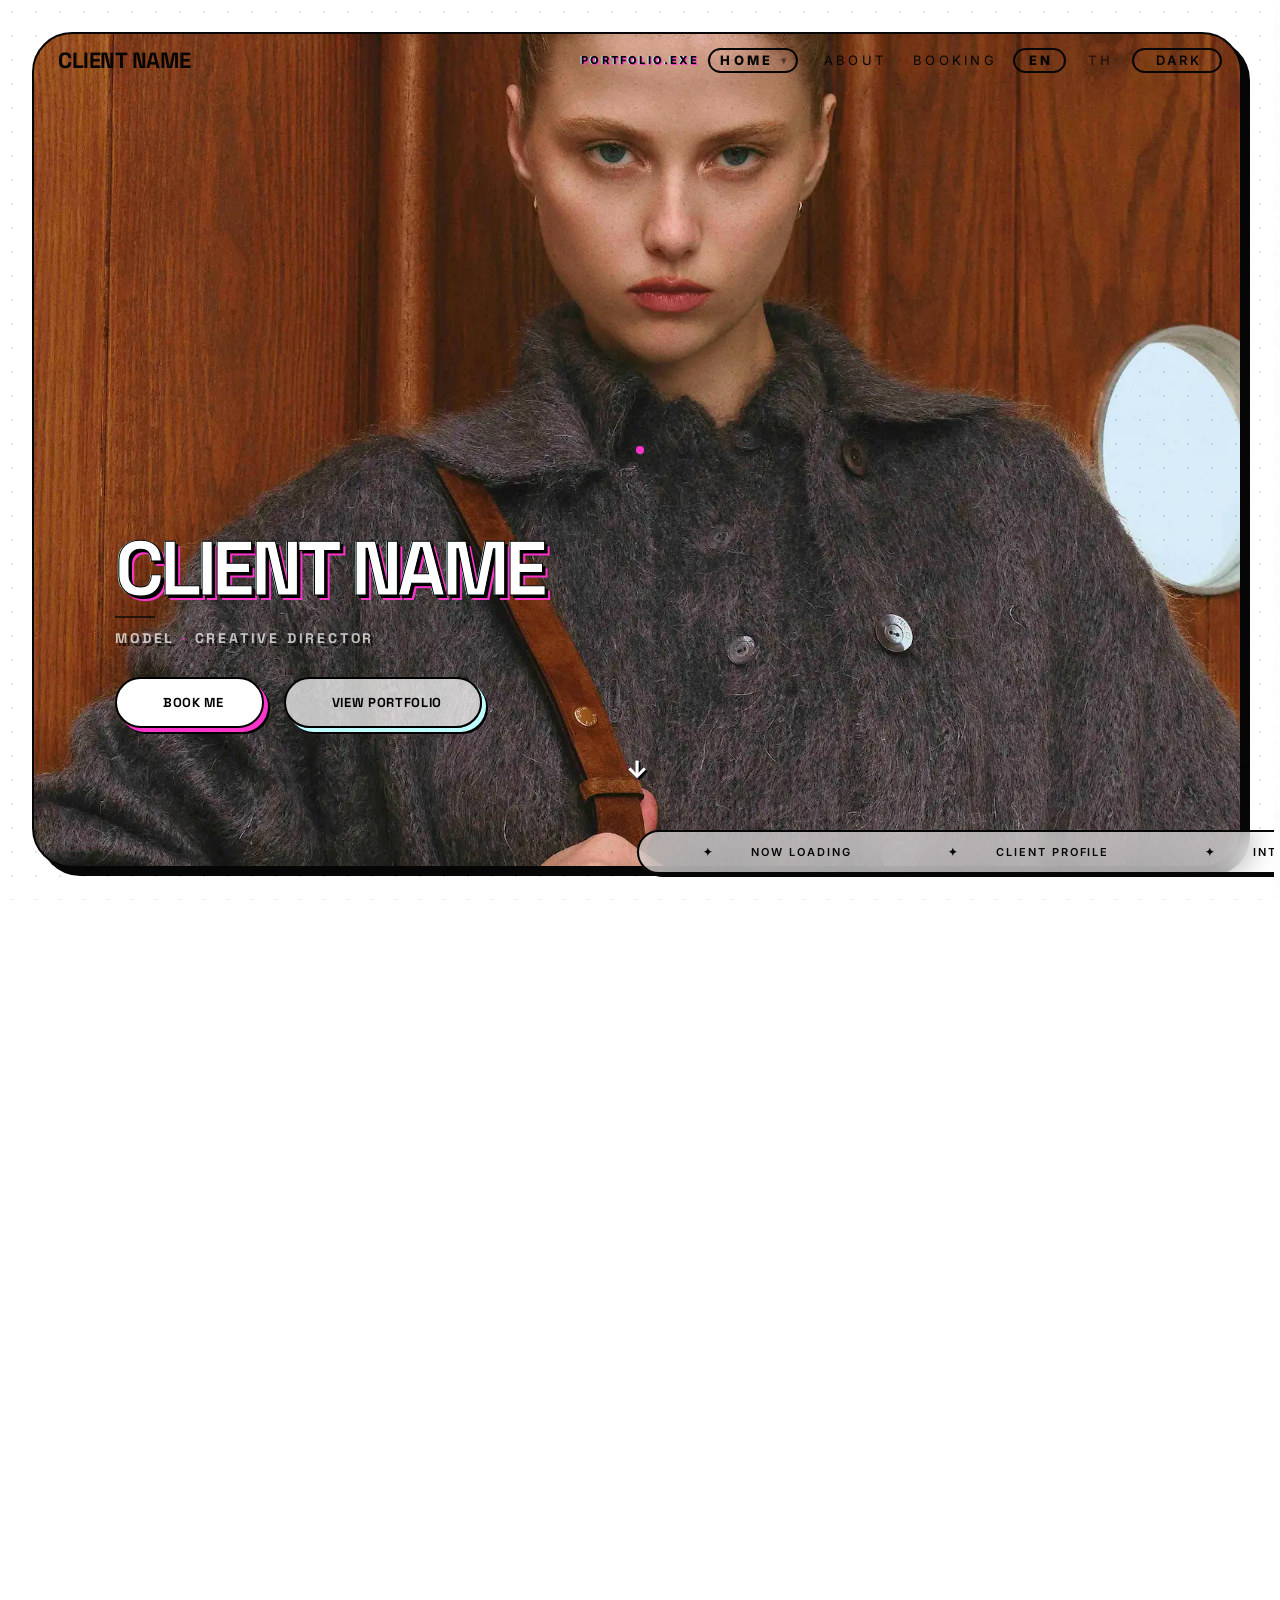
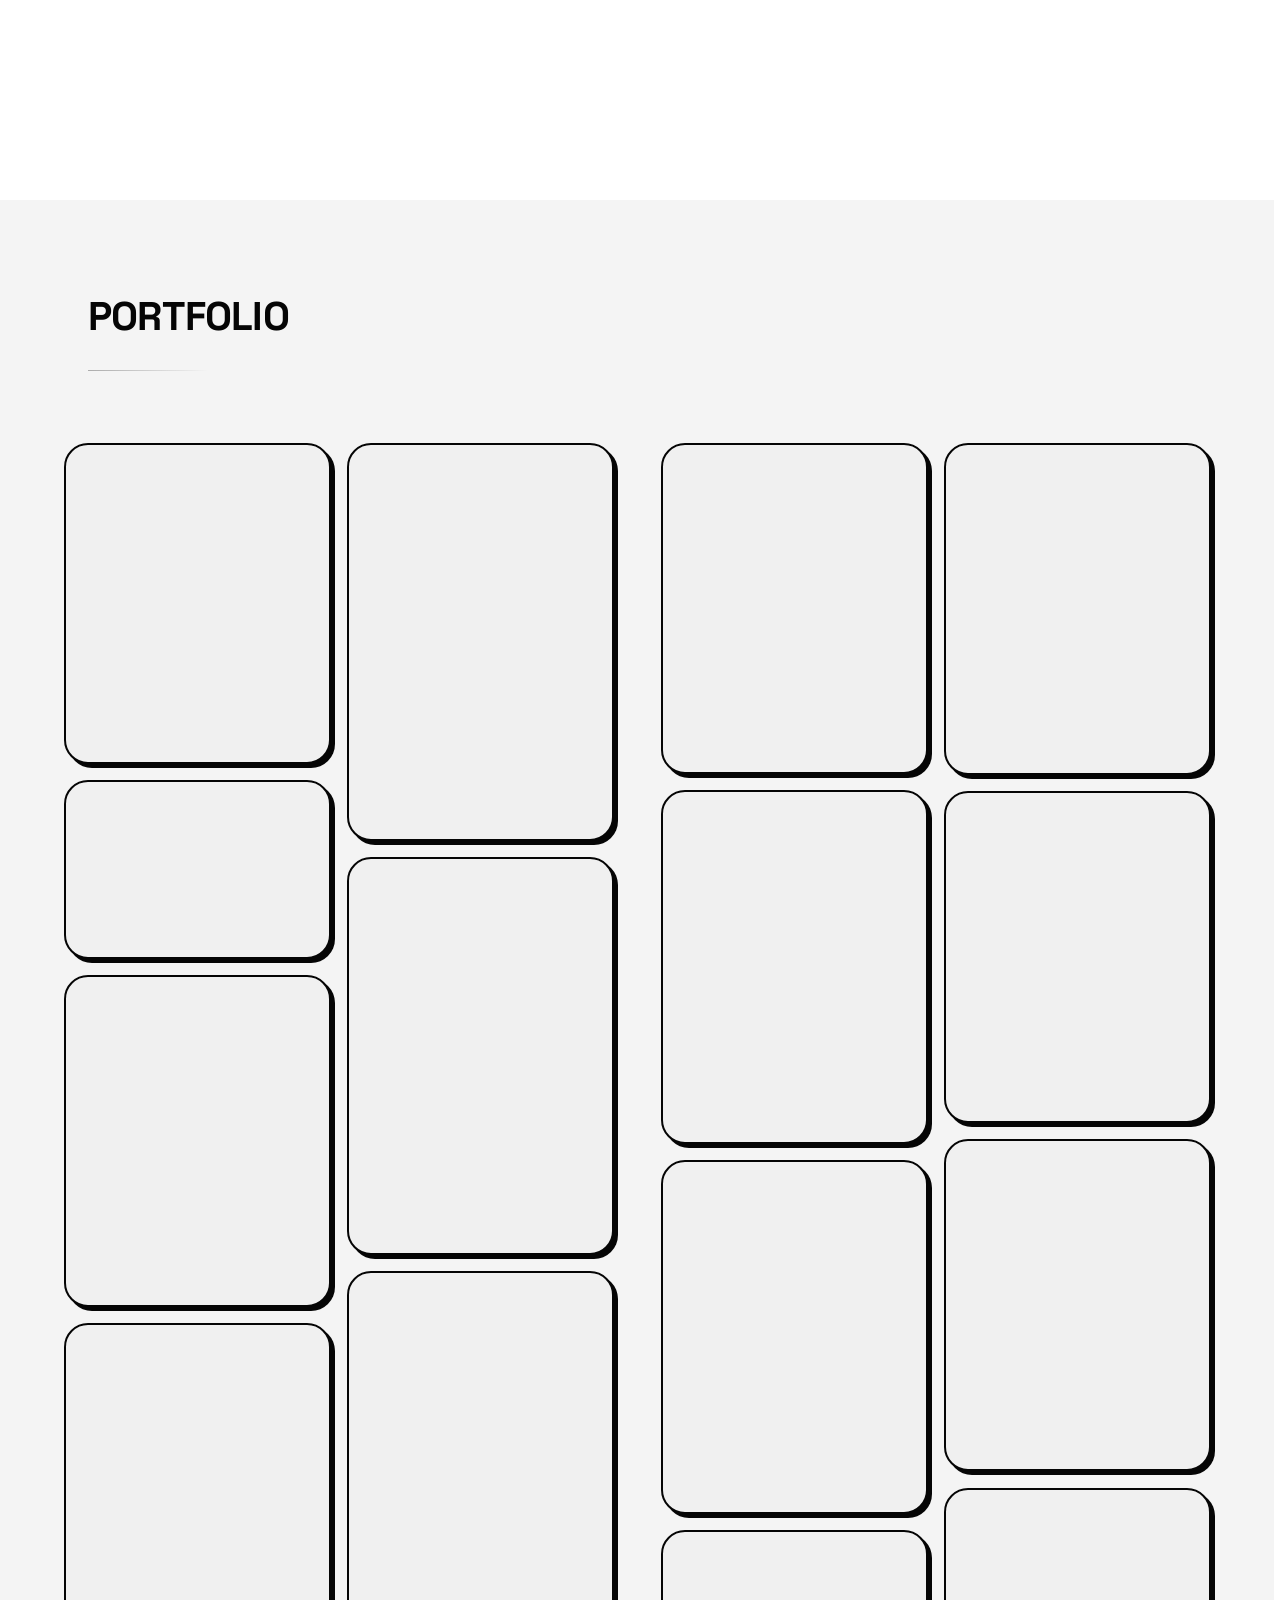
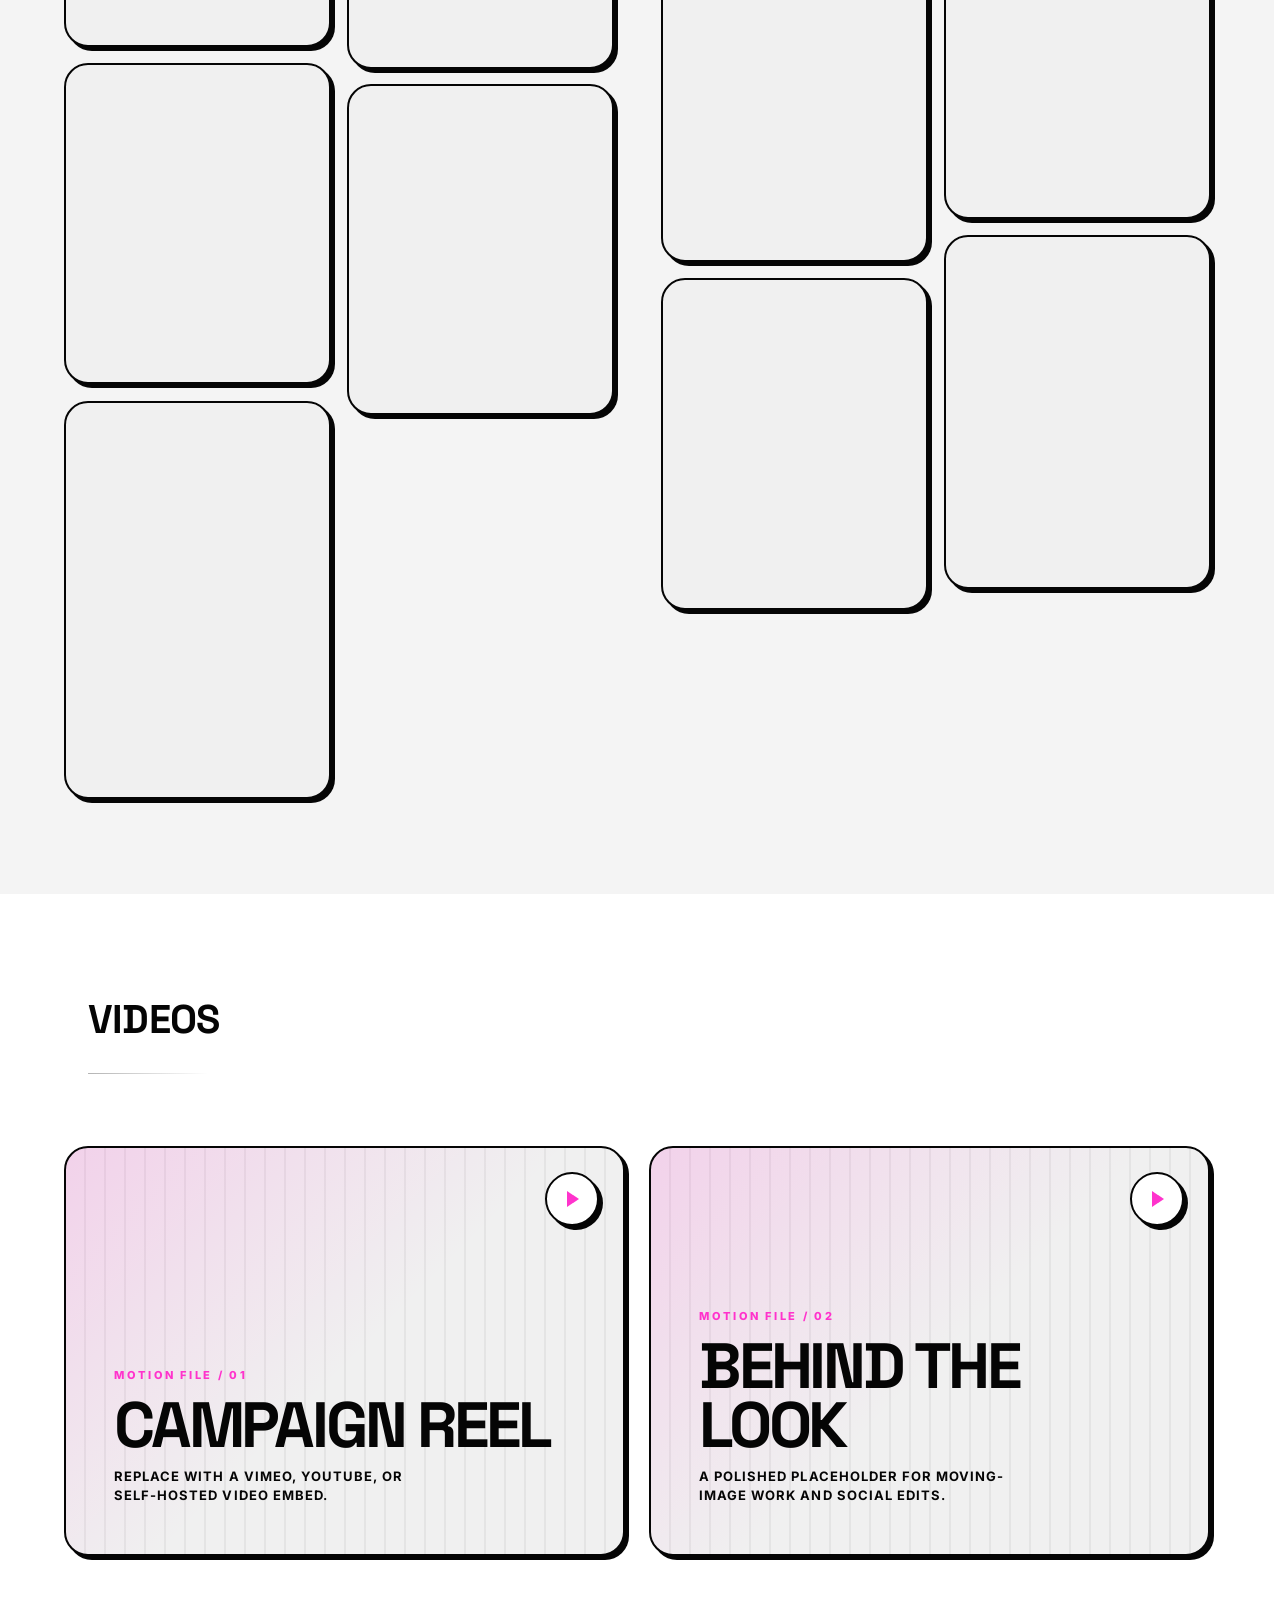
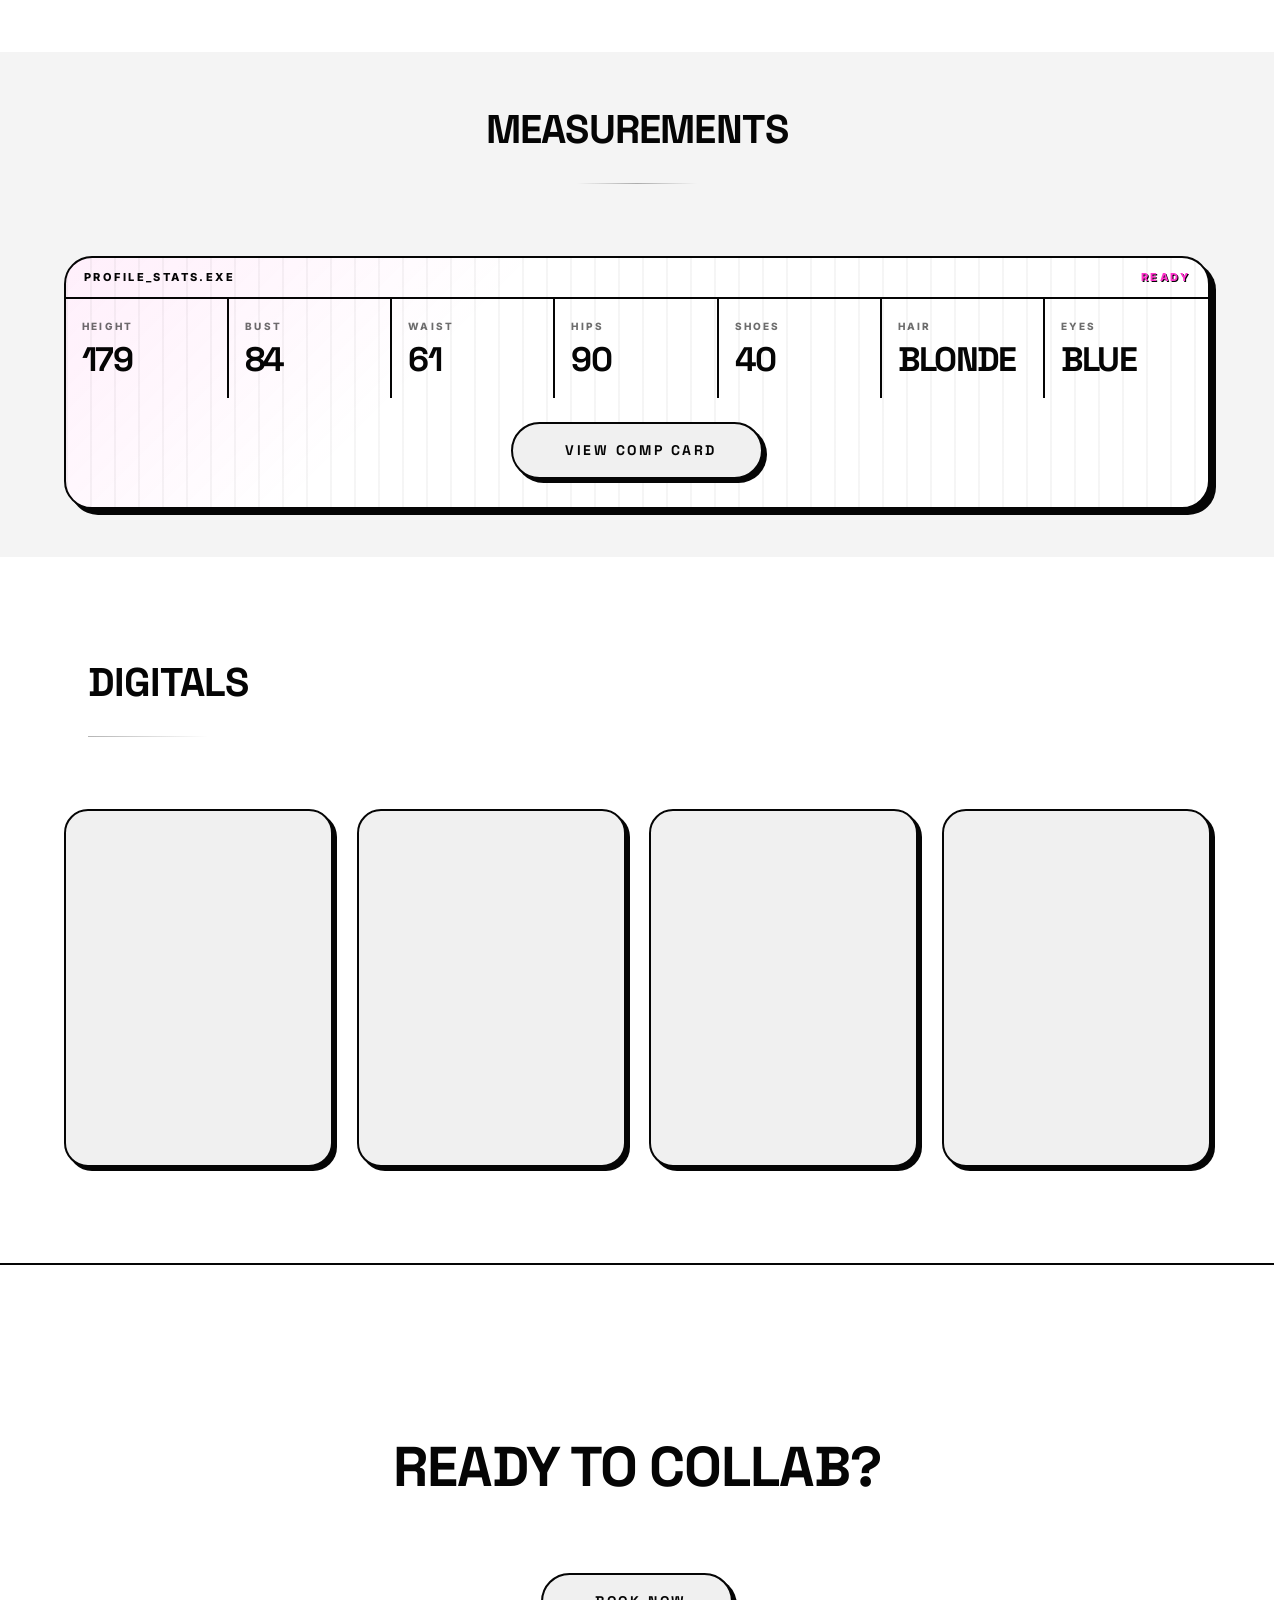
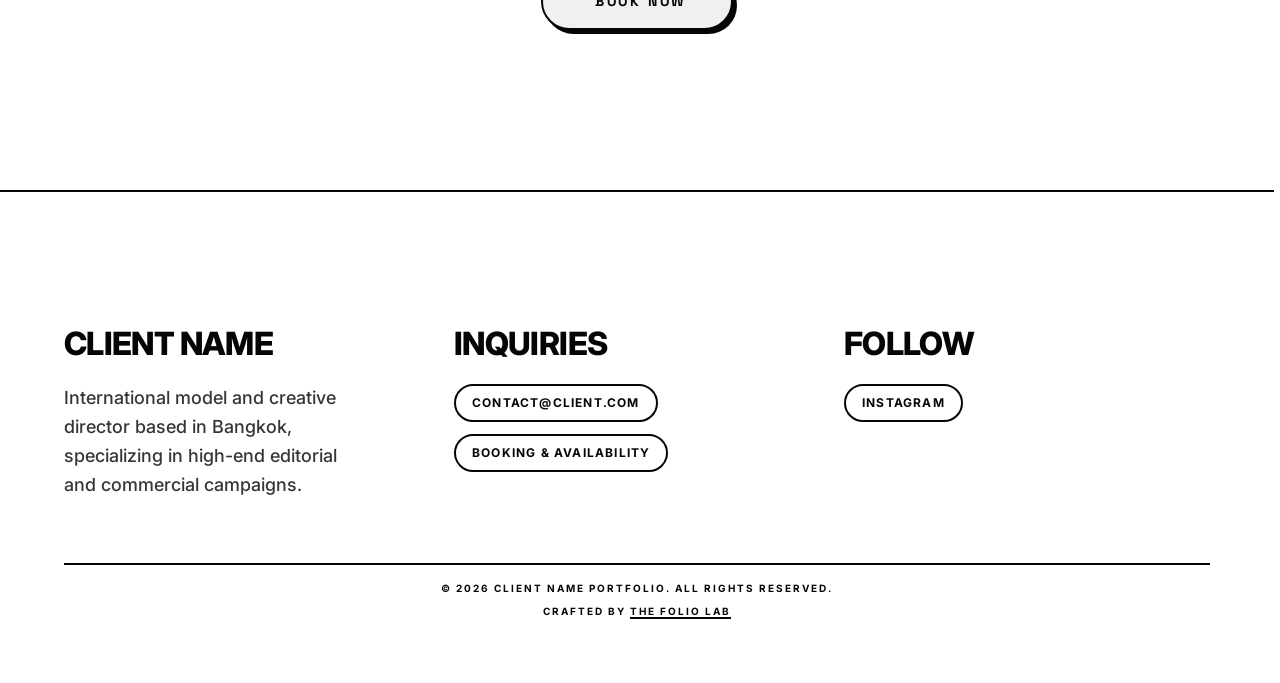
==== commit 5e375890: "Mobile" ====
--- a/index.html
+++ b/index.html
@@ -188,34 +188,34 @@
                 <div class="full-grid">
                     <div class="portfolio-column">
                         <div class="masonry-col">
-                            <img src="image/portfolio/01.webp" alt="Work" class="reveal" loading="lazy" decoding="async">
-                            <img src="image/portfolio/02.webp" alt="Work" class="reveal" loading="lazy" decoding="async">
-                            <img src="image/portfolio/03.webp" alt="Work" class="reveal" loading="lazy" decoding="async">
-                            <img src="image/portfolio/04.webp" alt="Work" class="reveal" loading="lazy" decoding="async">
-                            <img src="image/portfolio/05.webp" alt="Work" class="reveal" loading="lazy" decoding="async">
-                            <img src="image/portfolio/06.webp" alt="Work" class="reveal" loading="lazy" decoding="async">
+                            <img src="image/portfolio/01.webp" alt="Work" class="reveal" width="1210" height="1462" loading="lazy" decoding="async">
+                            <img src="image/portfolio/02.webp" alt="Work" class="reveal" width="2448" height="1632" loading="lazy" decoding="async">
+                            <img src="image/portfolio/03.webp" alt="Work" class="reveal" width="1080" height="1350" loading="lazy" decoding="async">
+                            <img src="image/portfolio/04.webp" alt="Work" class="reveal" width="1206" height="1470" loading="lazy" decoding="async">
+                            <img src="image/portfolio/05.webp" alt="Work" class="reveal" width="1206" height="1458" loading="lazy" decoding="async">
+                            <img src="image/portfolio/06.webp" alt="Work" class="reveal" width="5504" height="8256" loading="lazy" decoding="async">
                         </div>
                         <div class="masonry-col">
-                            <img src="image/portfolio/07.webp" alt="Work" class="reveal" loading="lazy" decoding="async">
-                            <img src="image/portfolio/08.webp" alt="Work" class="reveal" loading="lazy" decoding="async">
-                            <img src="image/portfolio/09.webp" alt="Work" class="reveal" loading="lazy" decoding="async">
-                            <img src="image/portfolio/10.webp" alt="Work" class="reveal" loading="lazy" decoding="async">
+                            <img src="image/portfolio/07.webp" alt="Work" class="reveal" width="5504" height="8256" loading="lazy" decoding="async">
+                            <img src="image/portfolio/08.webp" alt="Work" class="reveal" width="5504" height="8256" loading="lazy" decoding="async">
+                            <img src="image/portfolio/09.webp" alt="Work" class="reveal" width="5504" height="8256" loading="lazy" decoding="async">
+                            <img src="image/portfolio/10.webp" alt="Work" class="reveal" width="1080" height="1346" loading="lazy" decoding="async">
                         </div>
                     </div>
                     <div class="portfolio-column">
                         <div class="masonry-col">
-                            <img src="image/portfolio/11.webp" alt="Work" class="reveal" loading="lazy" decoding="async">
-                            <img src="image/portfolio/12.webp" alt="Work" class="reveal" loading="lazy" decoding="async">
-                            <img src="image/portfolio/13.webp" alt="Work" class="reveal" loading="lazy" decoding="async">
-                            <img src="image/portfolio/14.webp" alt="Work" class="reveal" loading="lazy" decoding="async">
-                            <img src="image/portfolio/15.webp" alt="Work" class="reveal" loading="lazy" decoding="async">
+                            <img src="image/portfolio/11.webp" alt="Work" class="reveal" width="993" height="1238" loading="lazy" decoding="async">
+                            <img src="image/portfolio/12.webp" alt="Work" class="reveal" width="4388" height="5851" loading="lazy" decoding="async">
+                            <img src="image/portfolio/13.webp" alt="Work" class="reveal" width="4345" height="5793" loading="lazy" decoding="async">
+                            <img src="image/portfolio/14.webp" alt="Work" class="reveal" width="1080" height="1350" loading="lazy" decoding="async">
+                            <img src="image/portfolio/15.webp" alt="Work" class="reveal" width="1080" height="1350" loading="lazy" decoding="async">
                         </div>
                         <div class="masonry-col">
-                            <img src="image/portfolio/16.webp" alt="Work" class="reveal" loading="lazy" decoding="async">
-                            <img src="image/portfolio/17.webp" alt="Work" class="reveal" loading="lazy" decoding="async">
-                            <img src="image/portfolio/18.webp" alt="Work" class="reveal" loading="lazy" decoding="async">
-                            <img src="image/portfolio/19.webp" alt="Work" class="reveal" loading="lazy" decoding="async">
-                            <img src="image/portfolio/20.webp" alt="Work" class="reveal" loading="lazy" decoding="async">
+                            <img src="image/portfolio/16.webp" alt="Work" class="reveal" width="3038" height="3797" loading="lazy" decoding="async">
+                            <img src="image/portfolio/17.webp" alt="Work" class="reveal" width="3856" height="4820" loading="lazy" decoding="async">
+                            <img src="image/portfolio/18.webp" alt="Work" class="reveal" width="750" height="938" loading="lazy" decoding="async">
+                            <img src="image/portfolio/19.webp" alt="Work" class="reveal" width="1080" height="1347" loading="lazy" decoding="async">
+                            <img src="image/portfolio/20.webp" alt="Work" class="reveal" width="1080" height="1440" loading="lazy" decoding="async">
                         </div>
                     </div>
                 </div>
--- a/style.css
+++ b/style.css
@@ -44,6 +44,10 @@
     width: 100%;
     scrollbar-gutter: stable; /* Prevents layout shift when modals open */
     background: var(--bg);
+}
+
+html.anchor-gliding {
+    overflow-anchor: none;
 }
 
 /* Modern Scrollbar Styling */
@@ -953,6 +957,7 @@
     display: flex;
     gap: 48px;
     align-items: flex-start;
+    overflow-anchor: none;
 }
 
 .portfolio-column {
@@ -960,6 +965,7 @@
     display: flex;
     gap: 16px;
     align-items: flex-start;
+    overflow-anchor: none;
 }
 
 .masonry-col {
@@ -967,6 +973,7 @@
     display: flex;
     flex-direction: column;
     gap: 16px;
+    overflow-anchor: none;
 }
 
 .full-grid img { 
@@ -985,18 +992,11 @@
 
 .full-grid img.reveal:not(.reveal-done) {
     transition:
-        transform 0.82s cubic-bezier(0.16, 1, 0.3, 1),
-        opacity 0.82s cubic-bezier(0.16, 1, 0.3, 1),
+        transform 0.72s cubic-bezier(0.16, 1, 0.3, 1),
+        opacity 0.72s cubic-bezier(0.16, 1, 0.3, 1),
         box-shadow 0.05s ease,
         border-color 0.05s ease;
 }
-
-.full-grid .masonry-col img.reveal:nth-child(1):not(.reveal-done) { transition-delay: 0s; }
-.full-grid .masonry-col img.reveal:nth-child(2):not(.reveal-done) { transition-delay: 0.08s; }
-.full-grid .masonry-col img.reveal:nth-child(3):not(.reveal-done) { transition-delay: 0.16s; }
-.full-grid .masonry-col img.reveal:nth-child(4):not(.reveal-done) { transition-delay: 0.24s; }
-.full-grid .masonry-col img.reveal:nth-child(5):not(.reveal-done) { transition-delay: 0.32s; }
-.full-grid .masonry-col img.reveal:nth-child(6):not(.reveal-done) { transition-delay: 0.4s; }
 
 .video-grid {
     display: grid;
@@ -1661,9 +1661,9 @@
 
 @media (max-width: 768px) {
     .modal {
-        --modal-mobile-toolbar-clearance: clamp(148px, 18vh, 220px);
-        --modal-mobile-gap: 10px;
-        --modal-mobile-control-height: 40px;
+        --modal-mobile-toolbar-clearance: clamp(88px, 10vh, 124px);
+        --modal-mobile-gap: 8px;
+        --modal-mobile-control-height: 36px;
         --modal-caption-height: 0px;
     }
 
@@ -1693,8 +1693,8 @@
         right: 16px;
         bottom: calc(var(--modal-mobile-toolbar-clearance) + max(16px, env(safe-area-inset-bottom)));
         max-width: none;
-        max-height: min(24vh, 190px);
-        padding: 14px 16px;
+        max-height: min(22vh, 176px);
+        padding: 12px 14px;
     }
 
     .modal-caption__text {
@@ -1707,7 +1707,7 @@
         min-height: var(--modal-mobile-control-height);
         font-size: 9px;
         letter-spacing: 0.18em;
-        padding: 10px 12px;
+        padding: 8px 11px;
     }
 
     .modal-fullscreen-toggle {
@@ -1716,7 +1716,7 @@
         min-height: var(--modal-mobile-control-height);
         font-size: 9px;
         letter-spacing: 0.18em;
-        padding: 10px 12px;
+        padding: 8px 11px;
     }
 
     .modal:not(.has-caption-controls) .modal-fullscreen-toggle {
@@ -1840,9 +1840,11 @@
         --nav-item-width: auto;
         top: -24px;
         left: -24px;
+        bottom: calc(-1 * max(32px, env(safe-area-inset-bottom)));
         transform: translateX(100%);
         width: calc(100% + 48px);
-        height: 100dvh;
+        height: auto;
+        min-height: calc(100dvh + 64px);
         background: rgba(255, 255, 255, 0.94);
         backdrop-filter: none;
         -webkit-backdrop-filter: none;
@@ -1936,8 +1938,8 @@
         justify-content: center;
         width: fit-content;
         max-width: min(78vw, 360px);
-        min-height: 54px;
-        padding: 14px 28px 14px 34px !important;
+        min-height: 44px;
+        padding: 9px 22px 9px 28px !important;
     }
 
     .lang-switch,
@@ -1976,7 +1978,7 @@
         padding: 10px 0 20px 0;
     }
 
-    .dropdown-content a { font-size: 10px !important; font-family: var(--sans) !important; font-weight: 800 !important; text-transform: uppercase !important; letter-spacing: 0.28em !important; opacity: 0.56; min-width: 0; width: fit-content; max-width: min(76vw, 320px); padding: 6px 13px 6px 18px !important; border: 2px solid transparent; border-radius: 100px; transform: none !important; transition-delay: 0s !important; }
+    .dropdown-content a { font-size: 10px !important; font-family: var(--sans) !important; font-weight: 800 !important; text-transform: uppercase !important; letter-spacing: 0.28em !important; opacity: 0.56; min-width: 0; width: fit-content; max-width: min(76vw, 320px); padding: 5px 10px 5px 15px !important; border: 2px solid transparent; border-radius: 100px; transform: none !important; transition-delay: 0s !important; }
     .dropdown-content a.active { opacity: 1 !important; color: var(--text) !important; border-color: var(--text); }
     .lang-switch { margin-top: 0; margin-left: 0; margin-right: 0; font-size: 14px; }
     .dropdown-trigger::after { display: none; }
@@ -2075,7 +2077,7 @@
         z-index: 3;
         width: calc(100% - 48px);
         margin-left: 0;
-        margin-bottom: 9vh;
+        margin-bottom: 12vh;
         padding: 14px 18px;
         border-radius: 24px;
     }
@@ -2093,6 +2095,7 @@
     .hero-marquee-track { animation-duration: 30s; }
     .hero-marquee-track span { font-size: 9px; padding: 0 18px; letter-spacing: 0.16em; }
     .scroll-indicator { bottom: 64px; transform: translateX(-50%) scale(0.72); } /* Shrinks bouncy arrow proportionately */
+    .about-scroll-indicator { display: none; }
 
     h1 { font-size: 40px; line-height: 1; letter-spacing: 0.02em; text-shadow: 3px 3px 0 var(--text); }
     .hero-content h1 {
@@ -2115,6 +2118,13 @@
     .btn-primary, .btn-secondary { padding: 10px 18px 10px 24px; font-size: 10px; letter-spacing: 0.16em; }
 
     section { padding: 48px 0; } /* Tighter vertical rhythm */
+    .about-page > section:first-of-type,
+    .booking-page > section:first-of-type {
+        min-height: 115svh !important;
+        padding-bottom: calc(48px + var(--mobile-viewport-overbleed) + env(safe-area-inset-bottom)) !important;
+        overflow: hidden;
+    }
+
     .section-label { font-size: 24px; padding-bottom: 16px; padding-left: 16px; }
     .section-label::before { width: 60px; left: 16px; }
     .section-label { margin-bottom: 24px; } /* Reduced from 48px */
@@ -2130,12 +2140,9 @@
         will-change: auto;
     }
 
-    .full-grid img.reveal,
-    .full-grid img.reveal:not(.reveal-done),
-    .full-grid img.reveal.active {
+    .full-grid img.reveal.reveal-done {
         opacity: 1;
         transform: none;
-        transition: none;
     }
     
     /* Preserve the uneven Y2K portfolio rhythm while keeping the mobile order stable */
@@ -2204,6 +2211,31 @@
 
     .about-clients-section {
         padding: 58px 0;
+    }
+
+    .about-page > section:first-of-type {
+        min-height: auto !important;
+        padding-bottom: 64px !important;
+    }
+
+    .about-page .split-layout {
+        gap: 34px;
+    }
+
+    .about-page .split-layout .bio p {
+        margin-bottom: 20px;
+    }
+
+    .about-page .manifesto-card {
+        margin-bottom: 0;
+    }
+
+    .about-page .manifesto-card + div {
+        margin-top: 52px !important;
+    }
+
+    .about-page > section.container:last-of-type {
+        padding-bottom: 96px !important;
     }
 
     /* Measurements */
